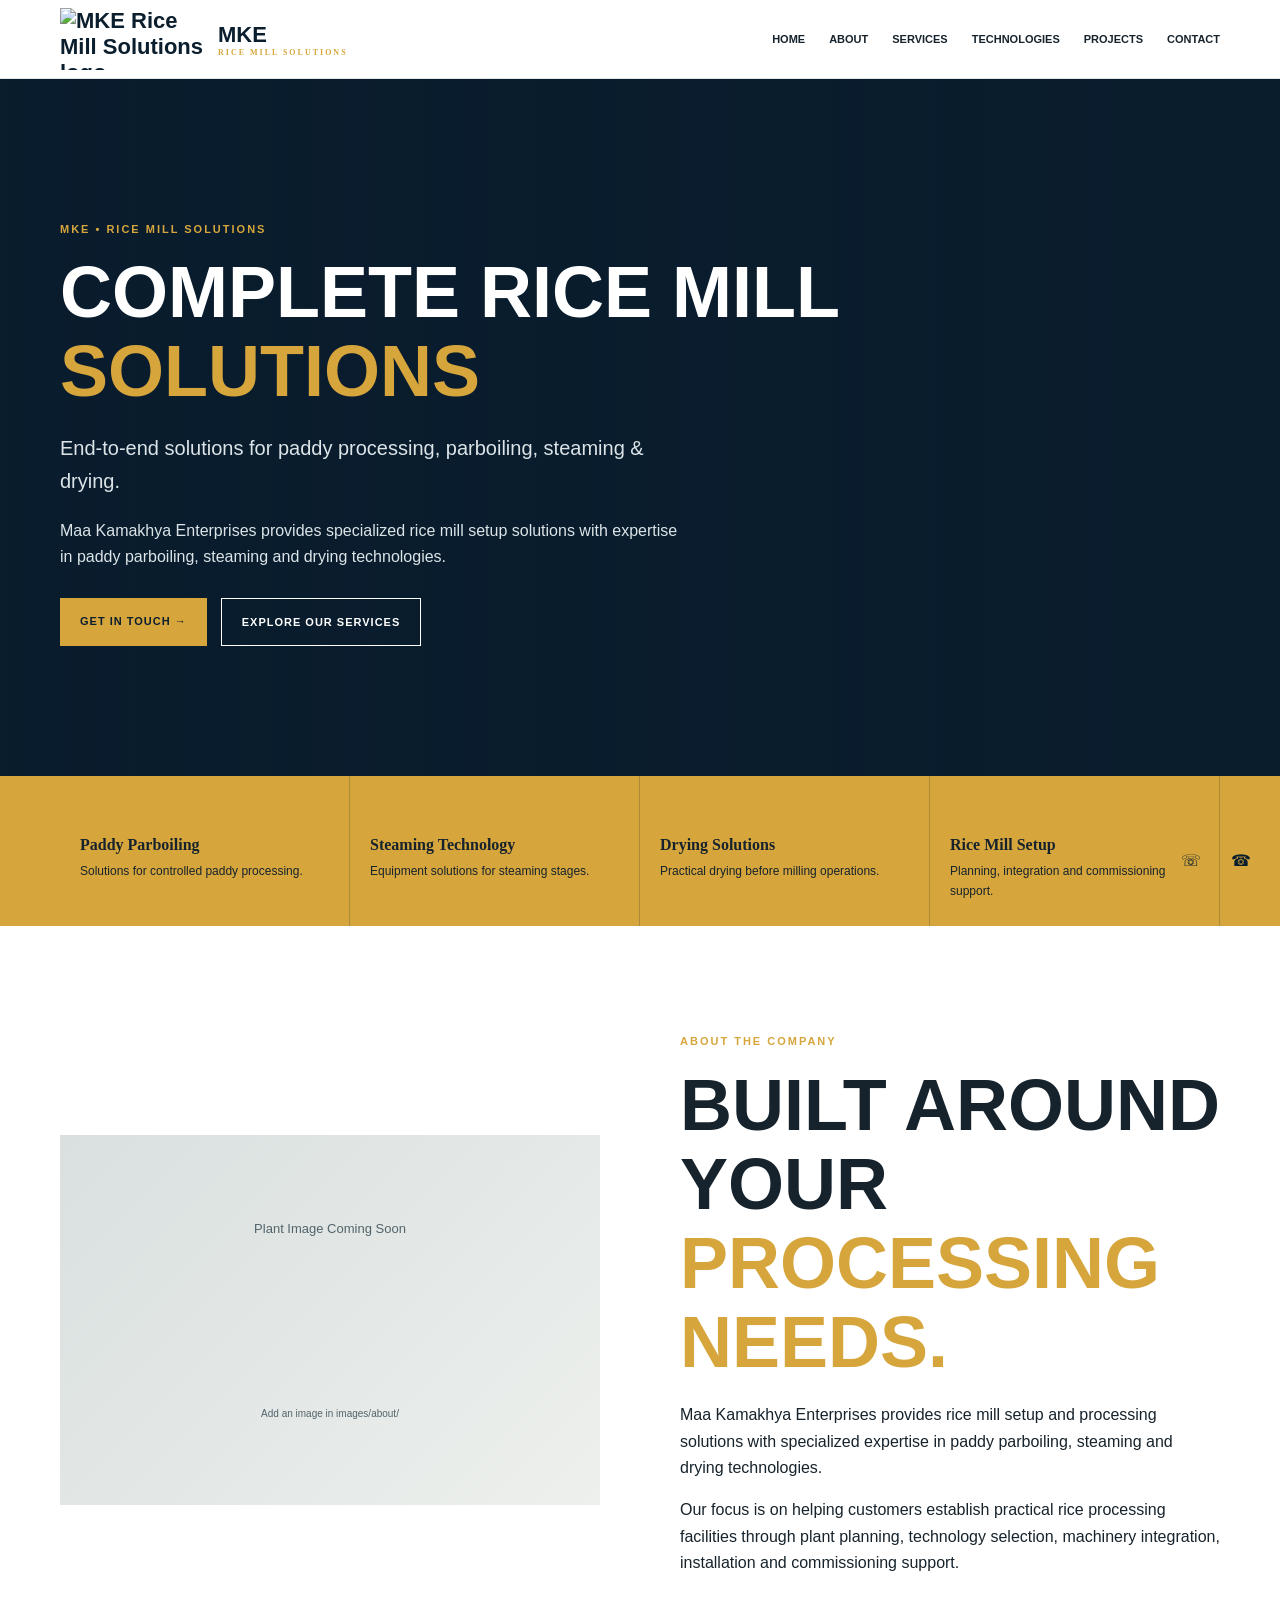
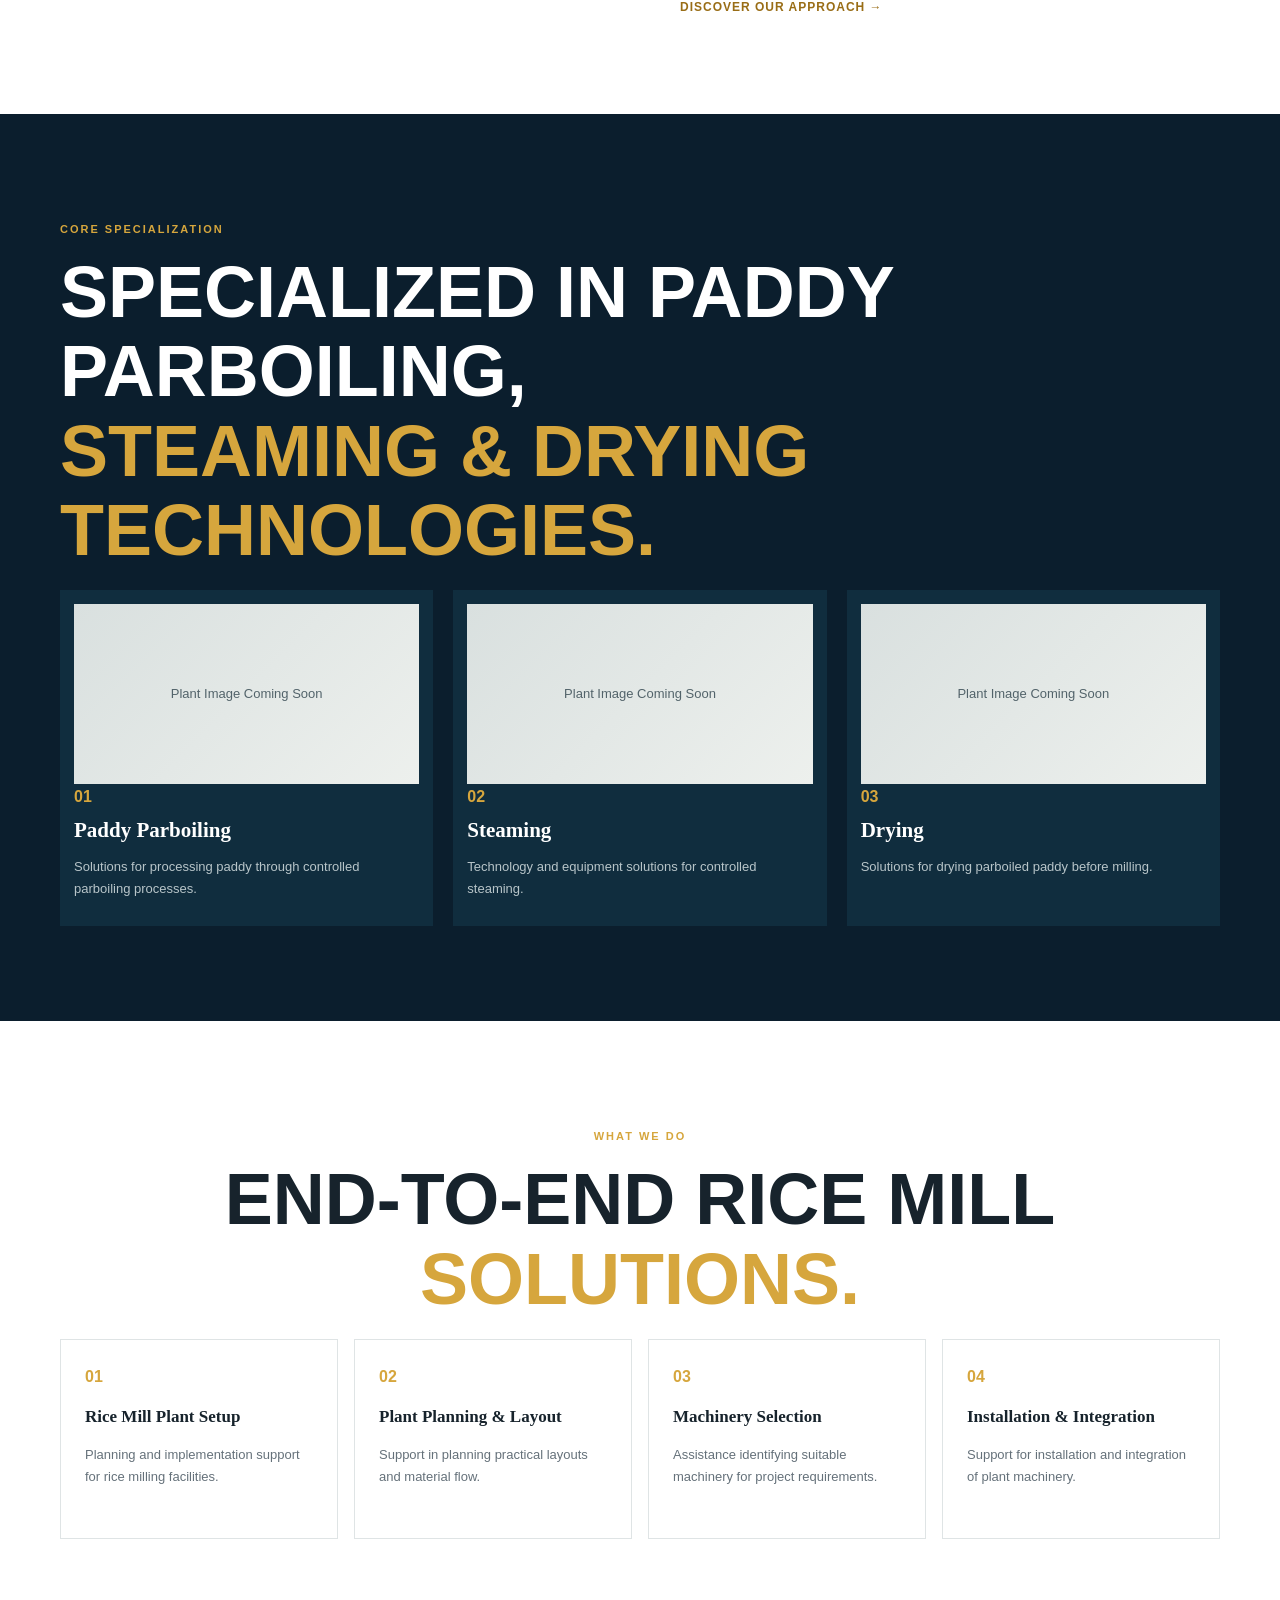
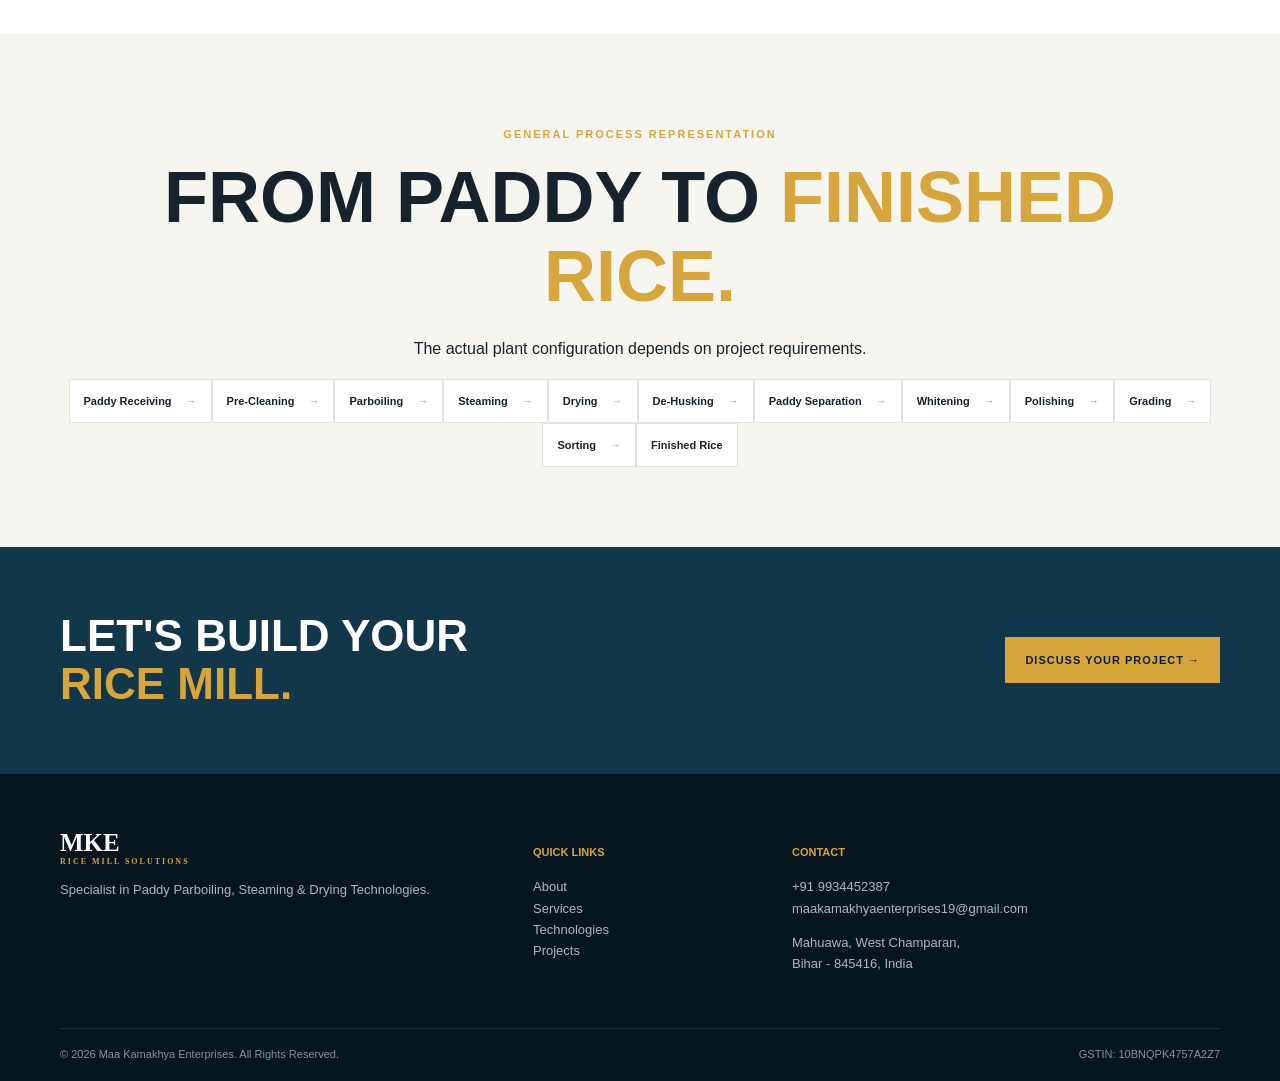
==== index.html @ 2171619c "Retry: add complete Maa Kamakhya Enterprises GitHub Pages website and image folder structure" ====
<!doctype html><html lang="en"><head><meta charset="UTF-8"><meta name="viewport" content="width=device-width,initial-scale=1"><title>Maa Kamakhya Enterprises | Rice Mill Solutions</title><meta name="description" content="Maa Kamakhya Enterprises provides rice mill setup solutions specializing in paddy parboiling, steaming and drying technologies in Bihar, India."><meta property="og:title" content="Maa Kamakhya Enterprises | Rice Mill Solutions"><meta property="og:description" content="Complete rice mill solutions with specialized expertise in paddy parboiling, steaming and drying technologies."><link rel="canonical" href="https://mdrive660-cmd.github.io/mkeglobal/"><link rel="stylesheet" href="css/style.css"></head><body><header class="header"><div class="wrap nav"><a class="logo" href="index.html"><img src="images/logo/mke-logo.png" alt="MKE Rice Mill Solutions logo"><span>MKE<small>RICE MILL SOLUTIONS</small></span></a><button class="menu" aria-label="Toggle menu" aria-expanded="false">☰</button><nav><a href="index.html">Home</a><a href="about.html">About</a><a href="services.html">Services</a><a href="technologies.html">Technologies</a><a href="projects.html">Projects</a><a href="contact.html">Contact</a></nav></div></header><main><section class="hero"><div class="wrap"><p class="eyebrow">MKE • RICE MILL SOLUTIONS</p><h1>Complete Rice Mill<br><em>Solutions</em></h1><p class="lead">End-to-end solutions for paddy processing, parboiling, steaming &amp; drying.</p><p>Maa Kamakhya Enterprises provides specialized rice mill setup solutions with expertise in paddy parboiling, steaming and drying technologies.</p><div class="actions"><a class="button gold" href="contact.html">Get in touch →</a><a class="button outline" href="services.html">Explore our services</a></div></div></section><section class="capabilities"><div class="wrap caps"><article><b>01</b><h3>Paddy Parboiling</h3><p>Solutions for controlled paddy processing.</p></article><article><b>02</b><h3>Steaming Technology</h3><p>Equipment solutions for steaming stages.</p></article><article><b>03</b><h3>Drying Solutions</h3><p>Practical drying before milling operations.</p></article><article><b>04</b><h3>Rice Mill Setup</h3><p>Planning, integration and commissioning support.</p></article></div></section><section class="section"><div class="wrap split"><div class="placeholder">Plant Image Coming Soon<br><small>Add an image in images/about/</small></div><div><p class="eyebrow">About the company</p><h2>Built around your <em>processing needs.</em></h2><p>Maa Kamakhya Enterprises provides rice mill setup and processing solutions with specialized expertise in paddy parboiling, steaming and drying technologies.</p><p>Our focus is on helping customers establish practical rice processing facilities through plant planning, technology selection, machinery integration, installation and commissioning support.</p><a class="link" href="about.html">Discover our approach →</a></div></div></section><section class="section dark"><div class="wrap"><p class="eyebrow">Core specialization</p><h2>Specialized in paddy parboiling,<br><em>steaming &amp; drying technologies.</em></h2><div class="cards"><article><div class="placeholder">Plant Image Coming Soon</div><b>01</b><h3>Paddy Parboiling</h3><p>Solutions for processing paddy through controlled parboiling processes.</p></article><article><div class="placeholder">Plant Image Coming Soon</div><b>02</b><h3>Steaming</h3><p>Technology and equipment solutions for controlled steaming.</p></article><article><div class="placeholder">Plant Image Coming Soon</div><b>03</b><h3>Drying</h3><p>Solutions for drying parboiled paddy before milling.</p></article></div></div></section><section class="section"><div class="wrap"><div class="center"><p class="eyebrow">What we do</p><h2>End-to-end rice mill <em>solutions.</em></h2></div><div class="services"><a href="services.html"><b>01</b><h3>Rice Mill Plant Setup</h3><p>Planning and implementation support for rice milling facilities.</p></a><a href="services.html"><b>02</b><h3>Plant Planning &amp; Layout</h3><p>Support in planning practical layouts and material flow.</p></a><a href="services.html"><b>03</b><h3>Machinery Selection</h3><p>Assistance identifying suitable machinery for project requirements.</p></a><a href="services.html"><b>04</b><h3>Installation &amp; Integration</h3><p>Support for installation and integration of plant machinery.</p></a></div></div></section><section class="process"><div class="wrap center"><p class="eyebrow">General process representation</p><h2>From paddy to <em>finished rice.</em></h2><p>The actual plant configuration depends on project requirements.</p><div class="timeline"><span>Paddy Receiving</span><span>Pre-Cleaning</span><span>Parboiling</span><span>Steaming</span><span>Drying</span><span>De-Husking</span><span>Paddy Separation</span><span>Whitening</span><span>Polishing</span><span>Grading</span><span>Sorting</span><span>Finished Rice</span></div></div></section><section class="cta"><div class="wrap cta-inner"><h2>Let's build your<br><em>rice mill.</em></h2><a class="button gold" href="contact.html">Discuss your project →</a></div></section></main><footer><div class="wrap footer-grid"><div><div class="footer-logo">MKE<small>RICE MILL SOLUTIONS</small></div><p>Specialist in Paddy Parboiling, Steaming &amp; Drying Technologies.</p></div><div><h4>Quick links</h4><a href="about.html">About</a><a href="services.html">Services</a><a href="technologies.html">Technologies</a><a href="projects.html">Projects</a></div><div><h4>Contact</h4><a href="tel:+919934452387">+91 9934452387</a><a href="mailto:maakamakhyaenterprises19@gmail.com">maakamakhyaenterprises19@gmail.com</a><p>Mahuawa, West Champaran,<br>Bihar - 845416, India</p></div></div><div class="wrap bottom">© 2026 Maa Kamakhya Enterprises. All Rights Reserved. <span>GSTIN: 10BNQPK4757A2Z7</span></div></footer><div class="floating"><a aria-label="WhatsApp" href="https://wa.me/919934452387?text=Hello%20Maa%20Kamakhya%20Enterprises%2C%20I%20would%20like%20to%20discuss%20a%20rice%20mill%20project.">☏</a><a aria-label="Call" href="tel:+919934452387">☎</a></div><script src="js/script.js"></script></body></html>
---- css/style.css ----
:root{--navy:#0b1e2d;--blue:#12364a;--gold:#d6a63d;--cream:#f7f5ef;--ink:#17232c;--muted:#65717a;--line:#dfe4e5}*{box-sizing:border-box}html{scroll-behavior:smooth}body{margin:0;color:var(--ink);font:16px/1.65 Inter,Arial,sans-serif}a{text-decoration:none;color:inherit}.wrap{width:min(1160px,calc(100% - 40px));margin:auto}.header{position:sticky;top:0;z-index:5;background:#fff;border-bottom:1px solid var(--line)}.nav{height:78px;display:flex;align-items:center;justify-content:space-between}.logo{display:flex;align-items:center;color:var(--navy);font:bold 22px Poppins,Arial}.logo img{max-width:150px;max-height:62px;margin-right:8px}.logo small,.footer-logo small{display:block;color:var(--gold);font:700 8px Inter;letter-spacing:2px}.nav nav{display:flex;gap:24px;text-transform:uppercase;font-size:11px;font-weight:700}.nav nav a:hover{color:#a67413}.menu{display:none;border:0;background:none;font-size:24px}.hero{min-height:600px;padding:130px 0;color:#fff;background:linear-gradient(90deg,#091c2df2,#091c2d9a),url('../images/hero/hero.jpg') center/cover,var(--navy)}.eyebrow{color:var(--gold);font-size:11px;font-weight:800;letter-spacing:2px;text-transform:uppercase}.hero h1,h2{font:800 clamp(34px,6vw,72px)/1.1 Poppins,Arial;margin:15px 0 20px;text-transform:uppercase}.hero em,h2 em{color:var(--gold);font-style:normal}.hero .lead{font-size:20px;max-width:580px}.hero p:not(.eyebrow){max-width:620px;color:#dce4e7}.actions{display:flex;gap:14px;flex-wrap:wrap;margin-top:28px}.button{display:inline-block;padding:14px 20px;text-transform:uppercase;font-size:11px;font-weight:800;letter-spacing:1px}.gold{background:var(--gold);color:var(--navy)}.outline{border:1px solid #fff;color:#fff}.capabilities{background:var(--gold)}.caps{display:grid;grid-template-columns:repeat(4,1fr)}.caps article{padding:25px 20px;border-right:1px solid #0b1e2d33}.caps b,.cards b,.services b{color:var(--gold)}.caps h3{font:700 16px Poppins;margin:8px 0}.caps p{font-size:12px;margin:0}.section{padding:95px 0}.split{display:grid;grid-template-columns:1fr 1fr;gap:80px;align-items:center}.placeholder,.placeholder{min-height:370px;display:grid;place-items:center;text-align:center;background:linear-gradient(135deg,#d9e0df,#edf0ed);color:#52636a;font-size:13px}.placeholder small{font-size:10px}.link{display:inline-block;color:#996d16;font-weight:800;font-size:12px;text-transform:uppercase;letter-spacing:1px}.dark{background:var(--navy);color:white}.cards{display:grid;grid-template-columns:repeat(3,1fr);gap:20px}.cards article{background:#102d3e;padding:14px}.cards .placeholder{min-height:180px}.cards article h3{font:700 21px Poppins;margin:8px 0}.cards article p{color:#b8c5c9;font-size:13px}.services{display:grid;grid-template-columns:repeat(4,1fr);gap:16px}.services a{border:1px solid var(--line);padding:24px;min-height:200px;transition:.2s}.services a:hover{border-color:var(--gold);transform:translateY(-4px)}.services h3{font:700 17px Poppins}.services p{font-size:13px;color:var(--muted)}.center{text-align:center}.process{background:var(--cream);padding:80px 0}.timeline{display:flex;flex-wrap:wrap;justify-content:center}.timeline span{background:#fff;border:1px solid var(--line);padding:12px 14px;font-size:11px;font-weight:700}.timeline span:not(:last-child)::after{content:'→';color:var(--gold);margin-left:14px}.cta{background:var(--blue);color:#fff;padding:65px 0}.cta-inner{display:flex;align-items:center;justify-content:space-between}.cta h2{font-size:44px;margin:0}footer{background:#07151f;color:#ccd6d9;padding:55px 0 18px}.footer-grid{display:grid;grid-template-columns:2fr 1fr 2fr;gap:45px}.footer-logo{font:800 25px Poppins;color:#fff}.footer-grid a,.footer-grid p{display:block;color:#aab9bd;font-size:13px}.footer-grid h4{color:var(--gold);font-size:11px;text-transform:uppercase}.bottom{border-top:1px solid #ffffff1c;margin-top:40px;padding-top:16px;color:#829398;font-size:11px;display:flex;justify-content:space-between}.floating{position:fixed;right:18px;bottom:18px;display:flex;gap:8px}.floating a{width:42px;height:42px;border-radius:50%;display:grid;place-items:center;background:var(--gold);color:var(--navy)}@media(max-width:800px){.wrap{width:min(100% - 30px,600px)}.menu{display:block}.nav nav{display:none;position:absolute;top:78px;left:0;right:0;padding:15px;background:#fff;flex-direction:column}.nav nav.open{display:flex}.caps{grid-template-columns:repeat(2,1fr)}.split,.cards{grid-template-columns:1fr;gap:35px}.services{grid-template-columns:1fr 1fr}.cta-inner{display:block}.cta .button{margin-top:20px}.footer-grid{grid-template-columns:1fr 1fr}.footer-grid>div:first-child{grid-column:1/-1}}@media(max-width:480px){.hero{padding:90px 0}.hero h1{font-size:43px}.services{grid-template-columns:1fr}.timeline{display:block}.timeline span{display:block}.timeline span:not(:last-child)::after{content:'↓';display:block;margin:3px}.bottom{display:block}.bottom span{display:block;margin-top:8px}.footer-grid{grid-template-columns:1fr}.footer-grid>div:first-child{grid-column:auto}}
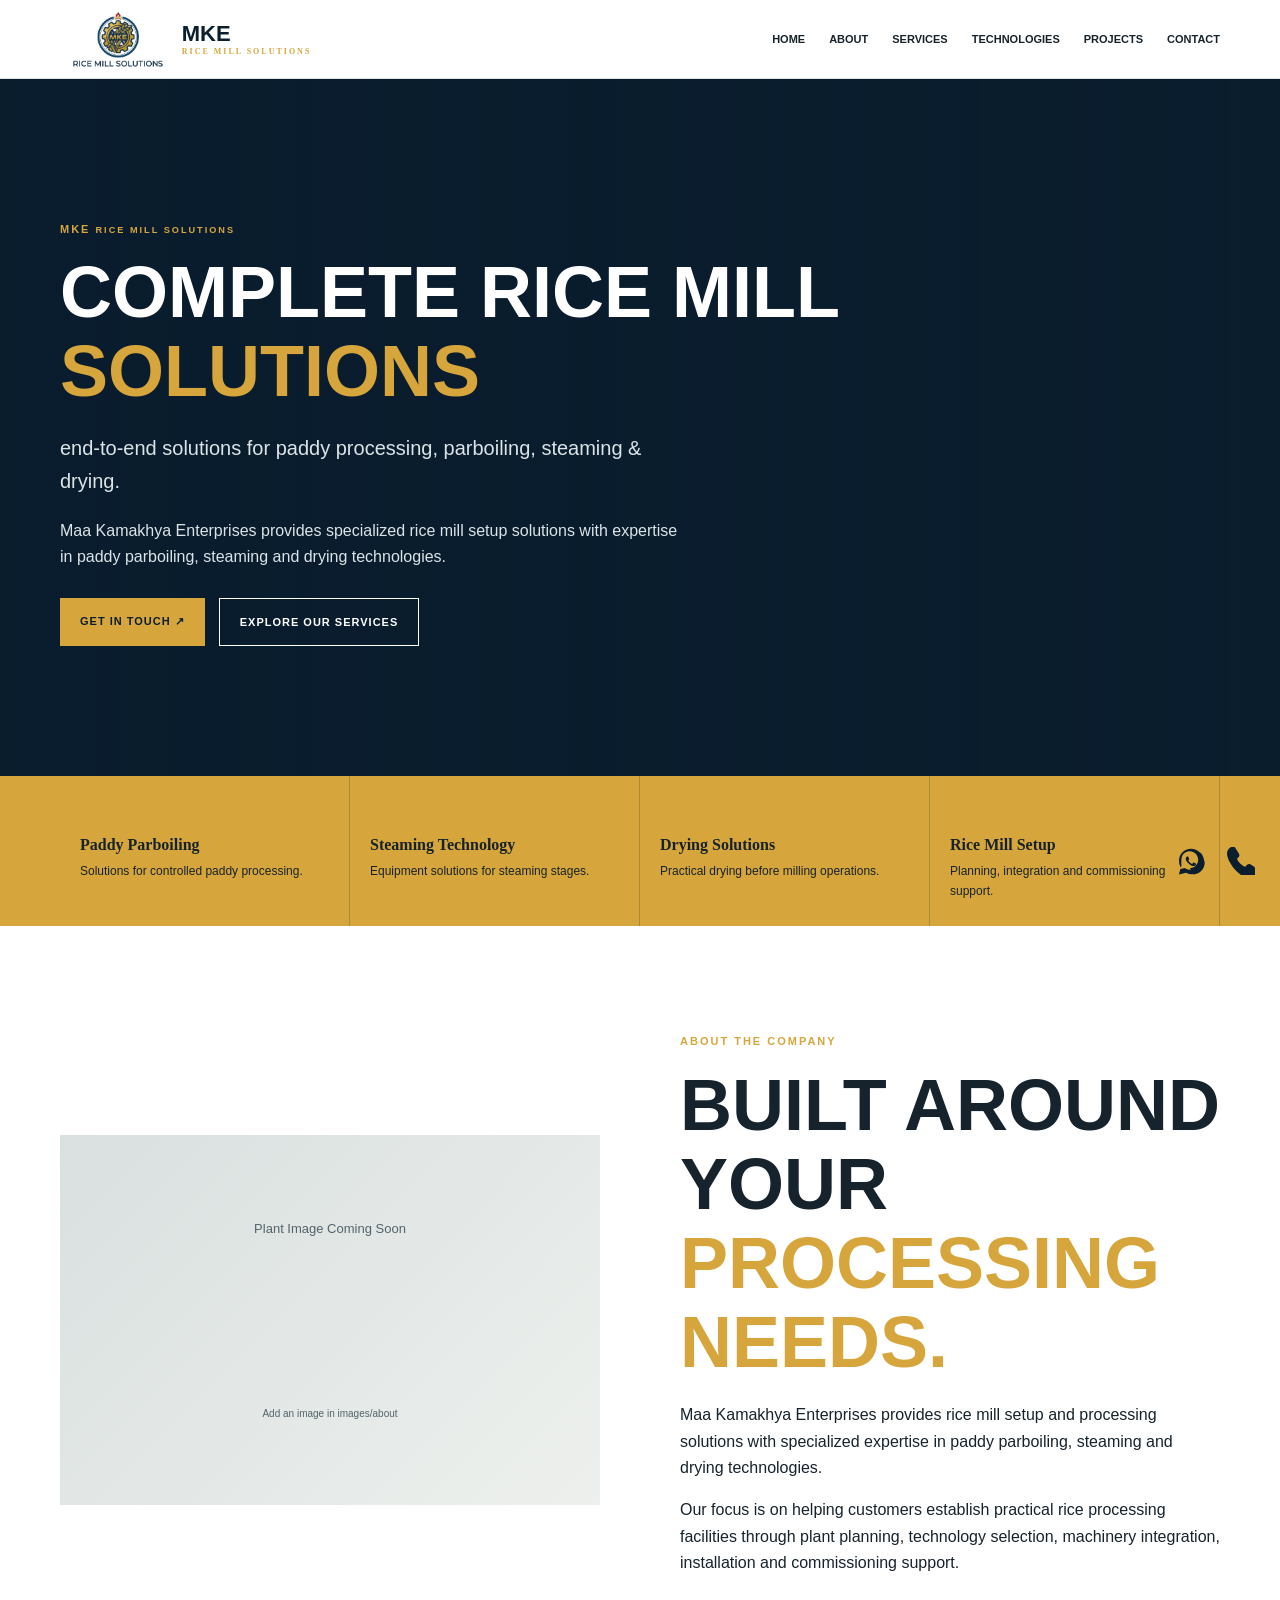
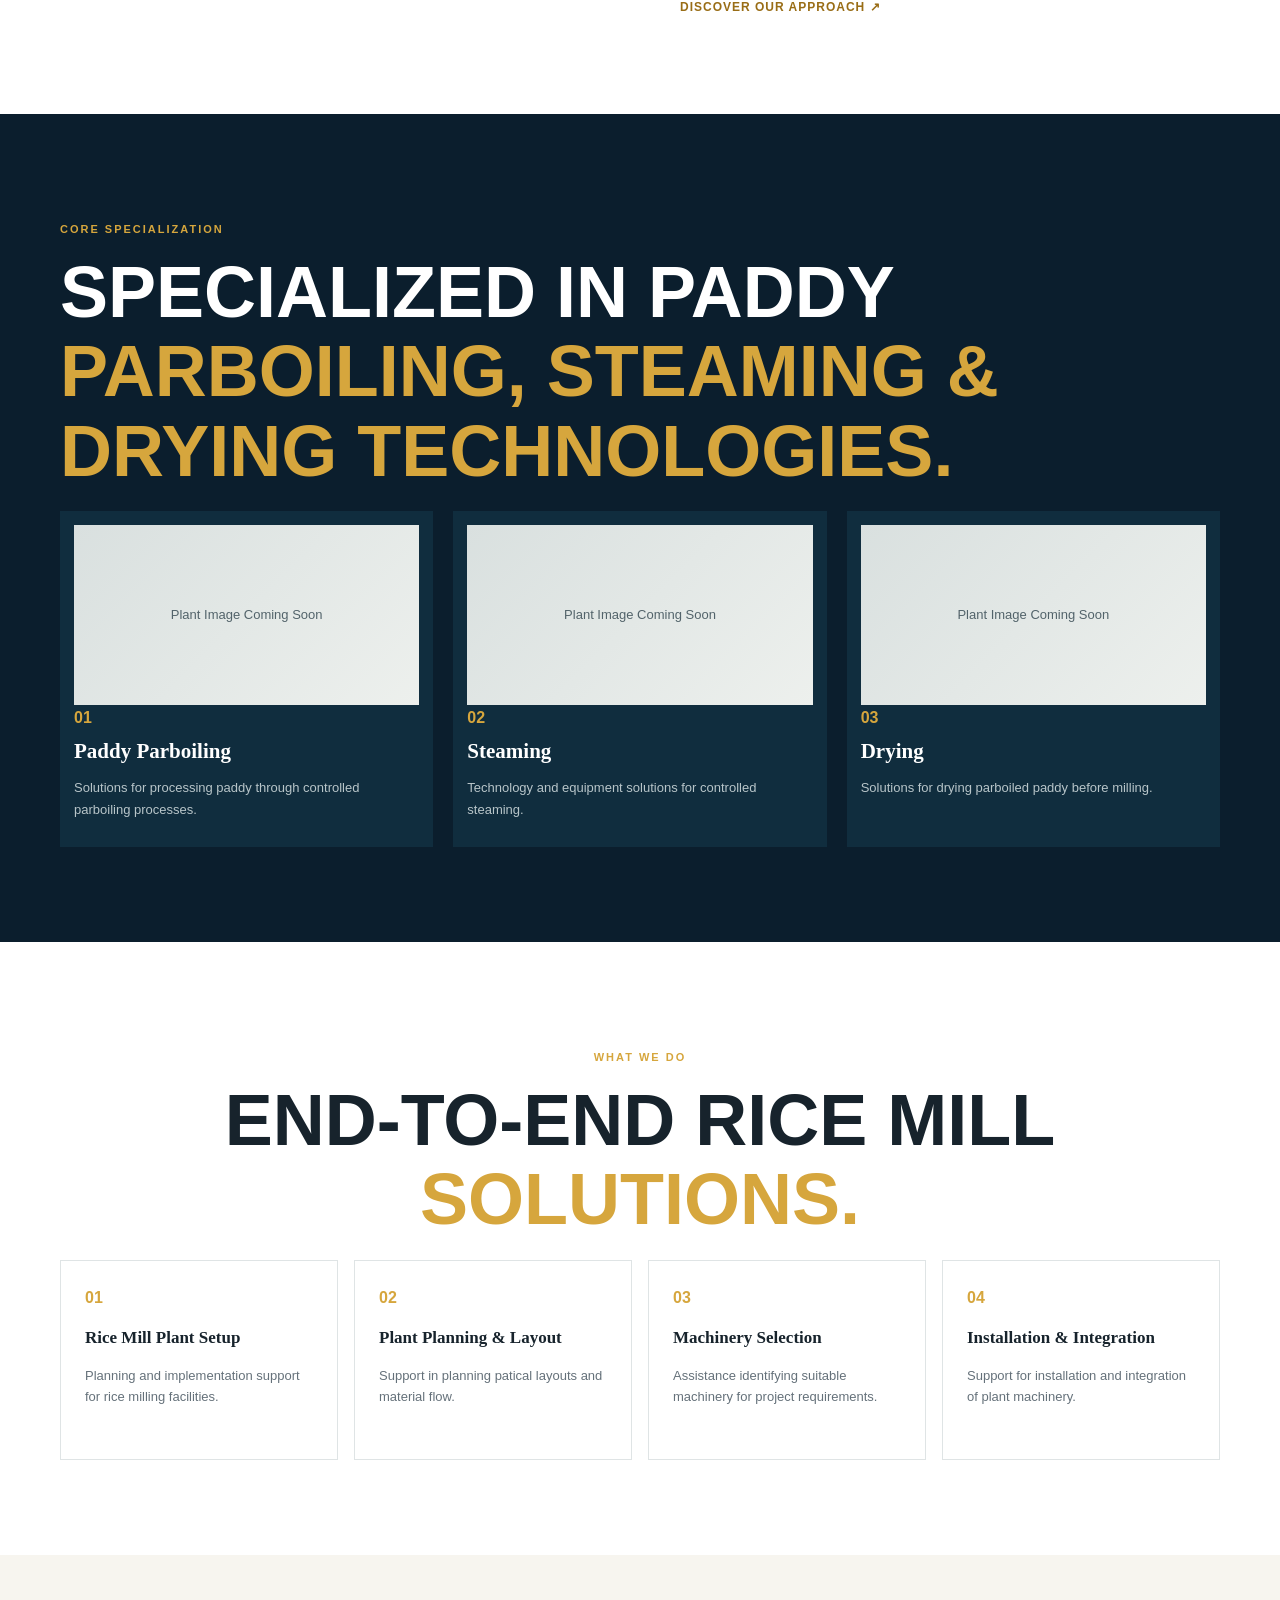
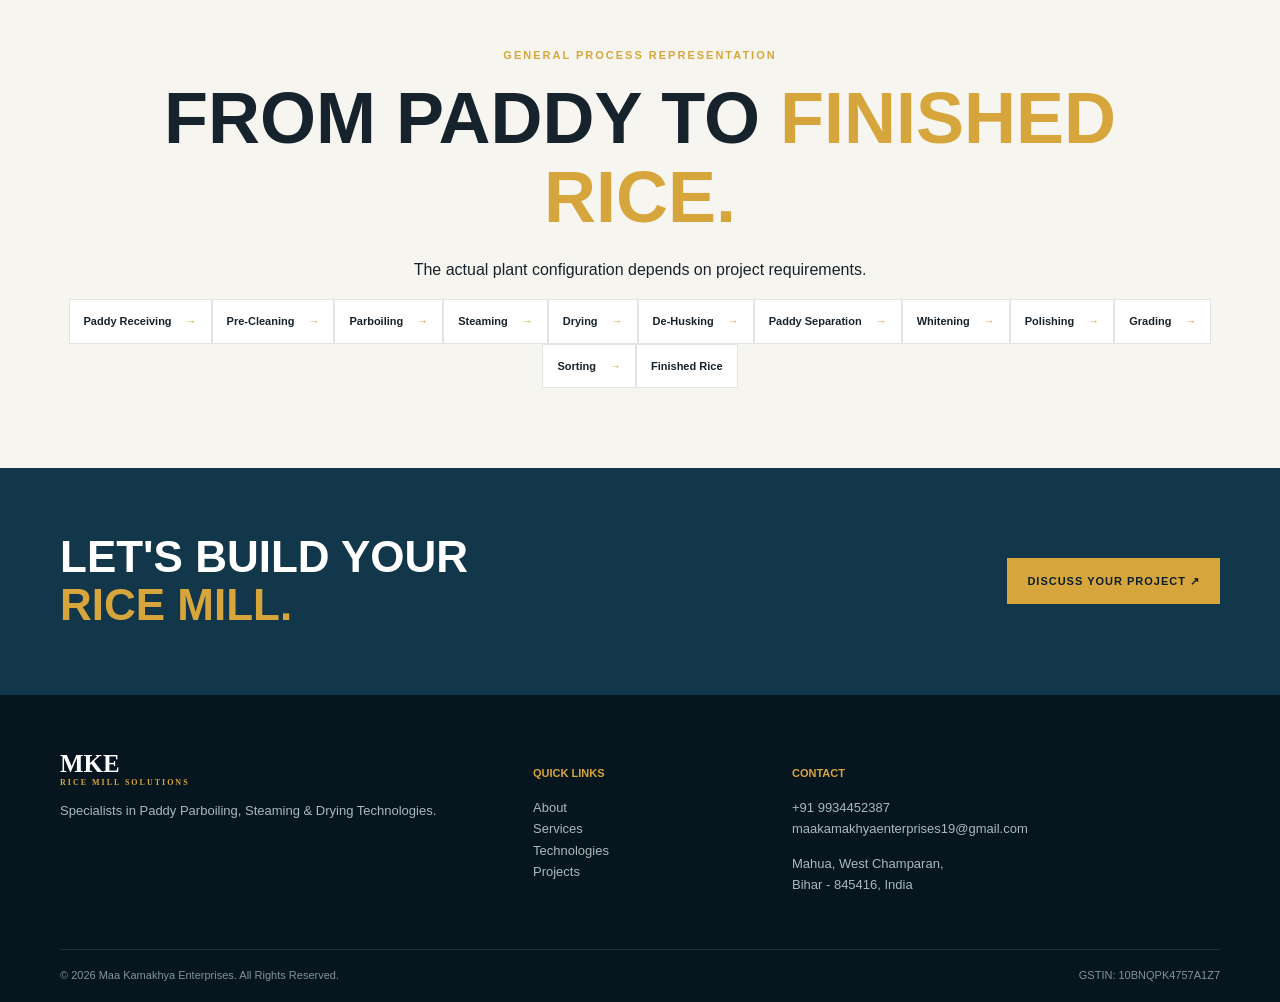
==== commit 1b37dc0a: "Replace floating WhatsApp and call buttons with actual brand SVG icons" ====
--- a/index.html
+++ b/index.html
@@ -1 +1 @@
-<!doctype html><html lang="en"><head><meta charset="UTF-8"><meta name="viewport" content="width=device-width,initial-scale=1"><title>Maa Kamakhya Enterprises | Rice Mill Solutions</title><meta name="description" content="Maa Kamakhya Enterprises provides rice mill setup solutions specializing in paddy parboiling, steaming and drying technologies in Bihar, India."><meta property="og:title" content="Maa Kamakhya Enterprises | Rice Mill Solutions"><meta property="og:description" content="Complete rice mill solutions with specialized expertise in paddy parboiling, steaming and drying technologies."><link rel="canonical" href="https://mdrive660-cmd.github.io/mkeglobal/"><link rel="stylesheet" href="css/style.css"></head><body><header class="header"><div class="wrap nav"><a class="logo" href="index.html"><img src="images/logo/mke-logo.png" alt="MKE Rice Mill Solutions logo"><span>MKE<small>RICE MILL SOLUTIONS</small></span></a><button class="menu" aria-label="Toggle menu" aria-expanded="false">☰</button><nav><a href="index.html">Home</a><a href="about.html">About</a><a href="services.html">Services</a><a href="technologies.html">Technologies</a><a href="projects.html">Projects</a><a href="contact.html">Contact</a></nav></div></header><main><section class="hero"><div class="wrap"><p class="eyebrow">MKE • RICE MILL SOLUTIONS</p><h1>Complete Rice Mill<br><em>Solutions</em></h1><p class="lead">End-to-end solutions for paddy processing, parboiling, steaming &amp; drying.</p><p>Maa Kamakhya Enterprises provides specialized rice mill setup solutions with expertise in paddy parboiling, steaming and drying technologies.</p><div class="actions"><a class="button gold" href="contact.html">Get in touch →</a><a class="button outline" href="services.html">Explore our services</a></div></div></section><section class="capabilities"><div class="wrap caps"><article><b>01</b><h3>Paddy Parboiling</h3><p>Solutions for controlled paddy processing.</p></article><article><b>02</b><h3>Steaming Technology</h3><p>Equipment solutions for steaming stages.</p></article><article><b>03</b><h3>Drying Solutions</h3><p>Practical drying before milling operations.</p></article><article><b>04</b><h3>Rice Mill Setup</h3><p>Planning, integration and commissioning support.</p></article></div></section><section class="section"><div class="wrap split"><div class="placeholder">Plant Image Coming Soon<br><small>Add an image in images/about/</small></div><div><p class="eyebrow">About the company</p><h2>Built around your <em>processing needs.</em></h2><p>Maa Kamakhya Enterprises provides rice mill setup and processing solutions with specialized expertise in paddy parboiling, steaming and drying technologies.</p><p>Our focus is on helping customers establish practical rice processing facilities through plant planning, technology selection, machinery integration, installation and commissioning support.</p><a class="link" href="about.html">Discover our approach →</a></div></div></section><section class="section dark"><div class="wrap"><p class="eyebrow">Core specialization</p><h2>Specialized in paddy parboiling,<br><em>steaming &amp; drying technologies.</em></h2><div class="cards"><article><div class="placeholder">Plant Image Coming Soon</div><b>01</b><h3>Paddy Parboiling</h3><p>Solutions for processing paddy through controlled parboiling processes.</p></article><article><div class="placeholder">Plant Image Coming Soon</div><b>02</b><h3>Steaming</h3><p>Technology and equipment solutions for controlled steaming.</p></article><article><div class="placeholder">Plant Image Coming Soon</div><b>03</b><h3>Drying</h3><p>Solutions for drying parboiled paddy before milling.</p></article></div></div></section><section class="section"><div class="wrap"><div class="center"><p class="eyebrow">What we do</p><h2>End-to-end rice mill <em>solutions.</em></h2></div><div class="services"><a href="services.html"><b>01</b><h3>Rice Mill Plant Setup</h3><p>Planning and implementation support for rice milling facilities.</p></a><a href="services.html"><b>02</b><h3>Plant Planning &amp; Layout</h3><p>Support in planning practical layouts and material flow.</p></a><a href="services.html"><b>03</b><h3>Machinery Selection</h3><p>Assistance identifying suitable machinery for project requirements.</p></a><a href="services.html"><b>04</b><h3>Installation &amp; Integration</h3><p>Support for installation and integration of plant machinery.</p></a></div></div></section><section class="process"><div class="wrap center"><p class="eyebrow">General process representation</p><h2>From paddy to <em>finished rice.</em></h2><p>The actual plant configuration depends on project requirements.</p><div class="timeline"><span>Paddy Receiving</span><span>Pre-Cleaning</span><span>Parboiling</span><span>Steaming</span><span>Drying</span><span>De-Husking</span><span>Paddy Separation</span><span>Whitening</span><span>Polishing</span><span>Grading</span><span>Sorting</span><span>Finished Rice</span></div></div></section><section class="cta"><div class="wrap cta-inner"><h2>Let's build your<br><em>rice mill.</em></h2><a class="button gold" href="contact.html">Discuss your project →</a></div></section></main><footer><div class="wrap footer-grid"><div><div class="footer-logo">MKE<small>RICE MILL SOLUTIONS</small></div><p>Specialist in Paddy Parboiling, Steaming &amp; Drying Technologies.</p></div><div><h4>Quick links</h4><a href="about.html">About</a><a href="services.html">Services</a><a href="technologies.html">Technologies</a><a href="projects.html">Projects</a></div><div><h4>Contact</h4><a href="tel:+919934452387">+91 9934452387</a><a href="mailto:maakamakhyaenterprises19@gmail.com">maakamakhyaenterprises19@gmail.com</a><p>Mahuawa, West Champaran,<br>Bihar - 845416, India</p></div></div><div class="wrap bottom">© 2026 Maa Kamakhya Enterprises. All Rights Reserved. <span>GSTIN: 10BNQPK4757A2Z7</span></div></footer><div class="floating"><a aria-label="WhatsApp" href="https://wa.me/919934452387?text=Hello%20Maa%20Kamakhya%20Enterprises%2C%20I%20would%20like%20to%20discuss%20a%20rice%20mill%20project.">☏</a><a aria-label="Call" href="tel:+919934452387">☎</a></div><script src="js/script.js"></script></body></html>+<!doctype html><html lang="en"><head><meta charset="UTF-8"><meta name="viewport" content="width=device-width,initial-scale=1"><title>Maa Kamakhya Enterprises | Rice Mill Solutions</title><meta name="description" content="Maa Kamakhya Enterprises provides rice mill setup solutions specializing in paddy parboiling, steaming and drying technologies in Bihar, India."><meta property="og:title" content="Maa Kamakhya Enterprises | Rice Mill Solutions"><meta property="og:description" content="Complete rice mill solutions with specialized expertise in paddy parboiling, steaming and drying technology."><link rel="canonical" href="https://mdrive660-cmd.github.io/mkeglobal/"><link rel="stylesheet" href="css/style.css"></head><body><header class="header"><div class="wrap nav"><a class="logo" href="index.html"><img src="images/logo/mke-logo.png" alt="MKE Rice Mill Solutions logo"><span>MKE<small>RICE MILL SOLUTIONS</small></span></a><button class="menu" aria-label="Toggle menu" aria-expanded="false">☰</button><nav><a href="index.html">Home</a><a href="about.html">About</a><a href="services.html">Services</a><a href="technologies.html">Technologies</a><a href="projects.html">Projects</a><a href="contact.html">Contact</a></nav></div></header><main><section class="hero"><div class="wrap"><p class="eyebrow">MKE <small>RICE MILL SOLUTIONS</small></p><h1>Complete Rice Mill<br><em>Solutions</em></h1><p class="lead">end-to-end solutions for paddy processing, parboiling, steaming & drying.</p><p>Maa Kamakhya Enterprises provides specialized rice mill setup solutions with expertise in paddy parboiling, steaming and drying technologies.</p><div class="actions"><a class="button gold" href="contact.html">Get in touch ↗</a><a class="button outline" href="services.html">Explore our services</a></div></div></section><section class="capabilities"><div class="wrap caps"><article><b>01</b><h3>Paddy Parboiling</h3><p>Solutions for controlled paddy processing.</p></article><article><b>02</b><h3>Steaming Technology</h3><p>Equipment solutions for steaming stages.</p></article><article><b>03</b><h3>Drying Solutions</h3><p>Practical drying before milling operations.</p></article><article><b>04</b><h3>Rice Mill Setup</h3><p>Planning, integration and commissioning support.</p></article></div></section><section class="section"><div class="wrap split"><div class="placeholder">Plant Image Coming Soon<br><small>Add an image in images/about</small></div><div><p class="eyebrow">About the company</p><h2>Built around your <em>processing needs.</em></h2><p>Maa Kamakhya Enterprises provides rice mill setup and processing solutions with specialized expertise in paddy parboiling, steaming and drying technologies.</p><p>Our focus is on helping customers establish practical rice processing facilities through plant planning, technology selection, machinery integration, installation and commissioning support.</p><a class="link" href="about.html">Discover our approach ↗</a></div></div></section><section class="section dark"><div class="wrap"><p class="eyebrow">Core specialization</p><h2>Specialized in paddy<br><em>parboiling, steaming & drying technologies.</em></h2><div class="cards"><article><div class="placeholder">Plant Image Coming Soon</div><b>01</b><h3>Paddy Parboiling</h3><p>Solutions for processing paddy through controlled parboiling processes.</p></article><article><div class="placeholder">Plant Image Coming Soon</div><b>02</b><h3>Steaming</h3><p>Technology and equipment solutions for controlled steaming.</p></article><article><div class="placeholder">Plant Image Coming Soon</div><b>03</b><h3>Drying</h3><p>Solutions for drying parboiled paddy before milling.</p></article></div></div></section><section class="section"><div class="wrap"><div class="center"><p class="eyebrow">What we do</p><h2>End-to-end rice mill <em>solutions.</em></h2></div><div class="services"><a href="services.html"><b>01</b><h3>Rice Mill Plant Setup</h3><p>Planning and implementation support for rice milling facilities.</p></a><a href="services.html"><b>02</b><h3>Plant Planning & Layout</h3><p>Support in planning patical layouts and material flow.</p></a><a href="services.html"><b>03</b><h3>Machinery Selection</h3><p>Assistance identifying suitable machinery for project requirements.</p></a><a href="services.html"><b>04</b><h3>Installation & Integration</h3><p>Support for installation and integration of plant machinery.</p></a></div></div></section><section class="process"><div class="wrap center"><p class="eyebrow">General process representation</p><h2>From paddy to <em>finished rice.</em></h2><p>The actual plant configuration depends on project requirements.</p><div class="timeline"><span>Paddy Receiving</span><span>Pre-Cleaning</span><span>Parboiling</span><span>Steaming</span><span>Drying</span><span>De-Husking</span><span>Paddy Separation</span><span>Whitening</span><span>Polishing</span><span>Grading</span><span>Sorting</span><span>Finished Rice</span></div></div></section><section class="cta"><div class="wrap cta-inner"><h2>Let's build your<br><em>rice mill.</em></h2><a class="button gold" href="contact.html">Discuss your project ↗</a></div></section></main><footer><div class="wrap footer-grid"><div><div class="footer-logo">MKE<small>RICE MILL SOLUTIONS</small></div><p>Specialists in Paddy Parboiling, Steaming & Drying Technologies.</p></div><div><h4>Quick links</h4><a href="about.html">About</a><a href="services.html">Services</a><a href="technologies.html">Technologies</a><a href="projects.html">Projects</a></div><div><h4>Contact</h4><a href="tel:+919934452387">+91 9934452387</a><a href="mailto:maakamakhyaenterprises19@gmail.com">maakamakhyaenterprises19@gmail.com</a><p>Mahua, West Champaran,<br>Bihar - 845416, India</p></div></div><div class="wrap bottom">© 2026 Maa Kamakhya Enterprises. All Rights Reserved. <span>GSTIN: 10BNQPK4757A1Z7</span></div></footer><div class="floating"><a aria-label="WhatsApp" href="https://wa.me/919934452387?text=Hello%20Maa%20Kamakhya%20Enterprises%2C%20I%20would%20like%20to%20discuss%20a%20rice%20mill%20project." target="_blank" rel="noopener noreferrer" style="display:grid;place-items:center"><svg viewBox="0 0 448 512" width="28" height="28" aria-hidden="true" focusable="false"><path fill="currentColor" d="M380.9 97.1C339.8 56 284.4 32 224 32 102.7 32 4.5 129.1 4.5 250.3c0 44.1 11.5 87.2 33.4 125l-35.5 129.5 132.8-34.8c36.5 19.9 77.5 30.5 119.5 30.5h.2c121.3 0 219.5-97.1 219.5-218.3C447 164.5 426.7 122.2 380.9 97.1zm-156.9 319c-37.4 0-74.2-10.1-106.1-29.2l-7.6-4.5-78.8 20.6 21-76.8-5-7.8C48 221.4 48 176.8 74.8 140.1 101.7 103.4 150.4 79 201.4 79c84.8 0 153.6 68.8 153.6 153.6 0 84.8-68.8 153.6-153.6 153.6zm84.3-117.5c-4.7-2.3-27.5-13.6-31.8-15.2-4.3-1.6-7.4-2.4-10.5 2.3-3.1 4.7-12.1 15.2-14.8 18.4-2.7 3.1-5.5 3.5-10.2 1.2-4.7-2.3-19.8-7.3-37.7-23.4-13.9-12.3-23.3-27.7-26-32.4-2.7-4.7-.3-7.2 2.1-9.5 2.1-2.1 4.7-5.5 7-8.2 2.3-2.7 3.1-4.7 4.7-7.8 1.6-3.1.8-5.8-.4-8.2-1.2-2.3-10.5-25.4-14.4-34.8-3.8-9.1-7.6-7.9-10.5-8.1-2.7-.2-5.8-.3-8.9-.3-3.1 0-8.1 1.1-12.4 5.8-4.3 4.7-16.4 16-16.4 38.9s16.8 45.1 19.1 48.2c2.3 3.1 32.9 50.2 79.8 70.5 11.2 4.8 20 7.6 26.8 9.7 11.3 3.6 21.5 3.1 29.6 1.9 9.1-1.3 27.5-11.2 31.3-22.1 3.9-11 3.9-20.4 2.7-22.3-1.2-1.8-4.3-3.1-9-5.4z"/></svg></a><a aria-label="Call" href="tel:+919934452387" style="display:grid;place-items:center"><svg viewBox="0 0 512 512" width="28" height="28" aria-hidden="true" focusable="false"><path fill="currentColor" d="M497.39 361.8L441.8 323c-25.2-15.5-58.8-12.6-79.7 7.6l-24.1 24.1c-3.5 3.5-8.5 5.1-13.4 4.4-13.8-1.9-45.4-17.7-83.2-55.4-37.8-37.8-53.6-69.4-55.5-83.2-.7-4.9 1-9.9 4.4-13.4l24.1-24.1c15.2-15.9 16.7-40.2 4.8-58.3L150.2 14.6c-15.8-24-49.7-31.8-73.8-17.2C30.7 26.7 0 68.2 0 111.3 0 214.6 81.1 350.5 170.2 439.6c89.1 89.2 225 170.2 328.3 170.2 43.1 0 84.6-30.7 95.4-62.2 14.5-24.1 6.8-58-17.1-73.8z"/></svg></a></div><script src="js/script.js"></script></body></html>
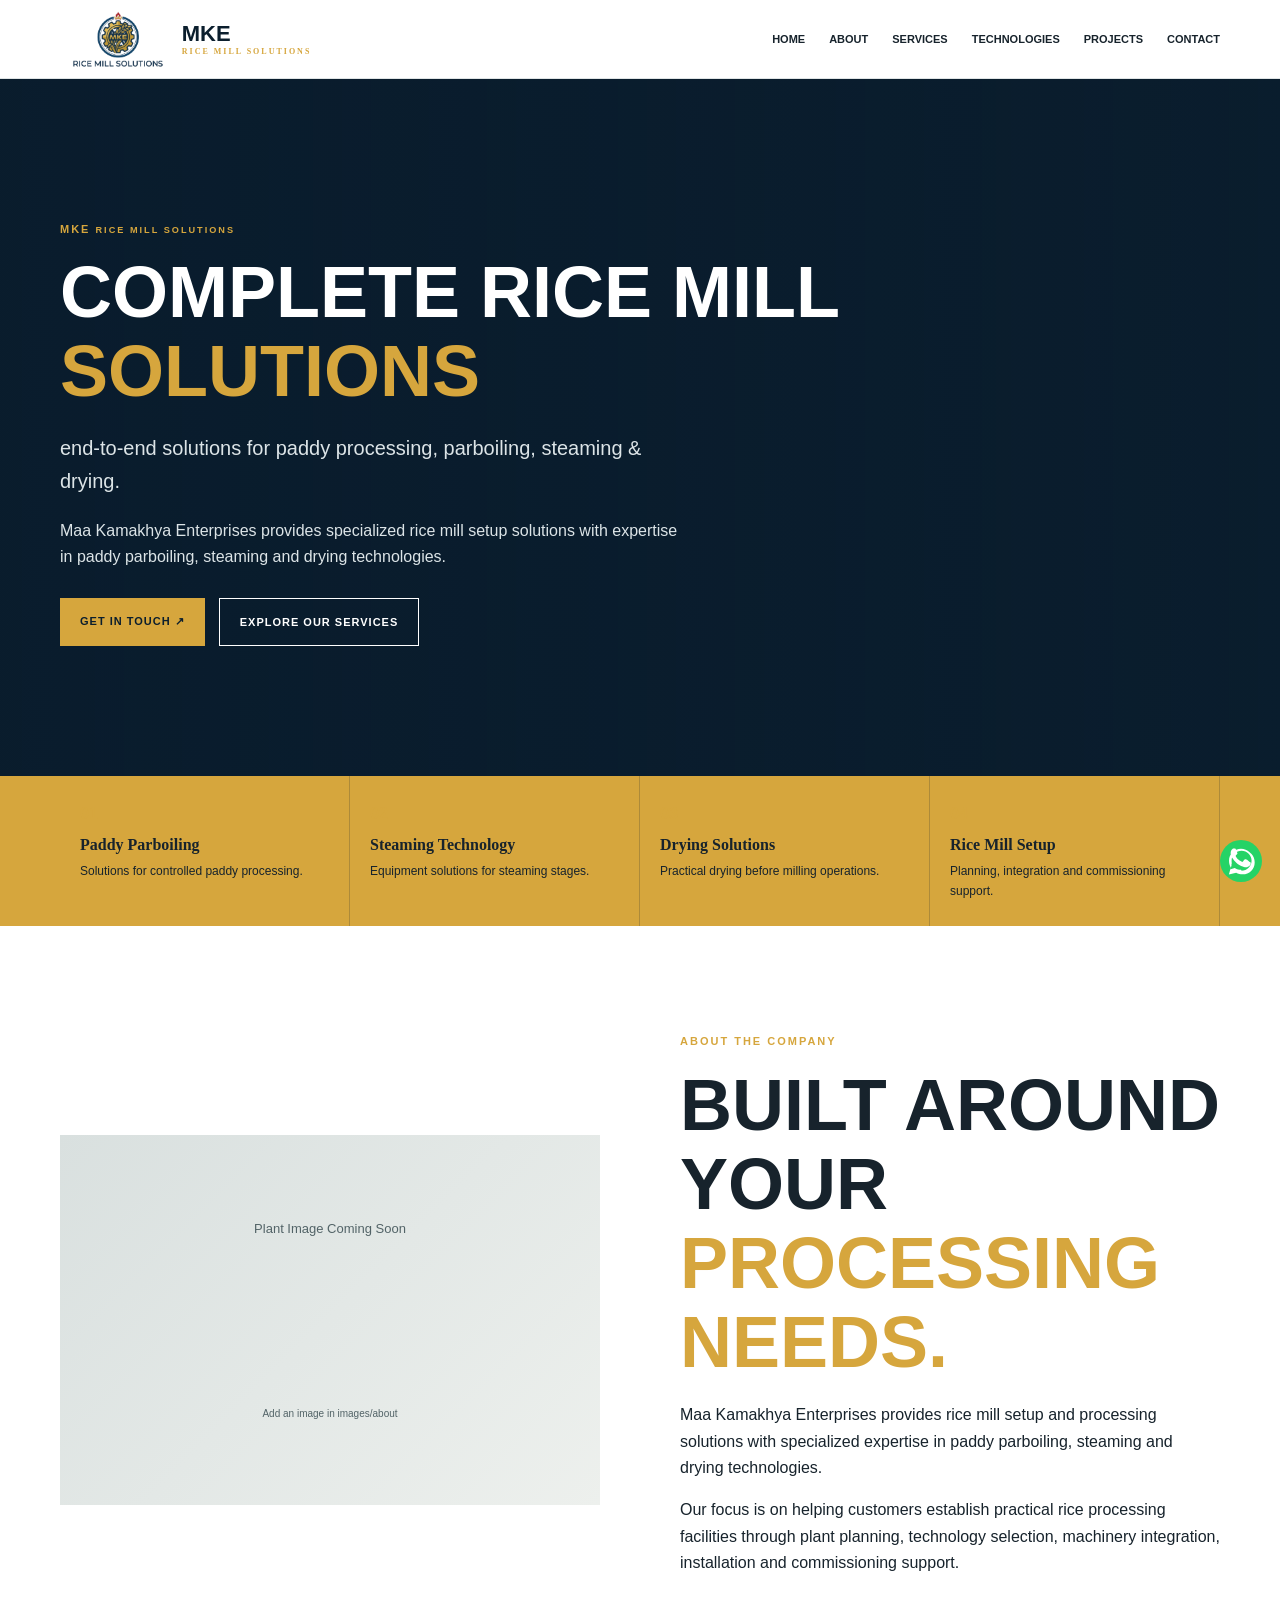
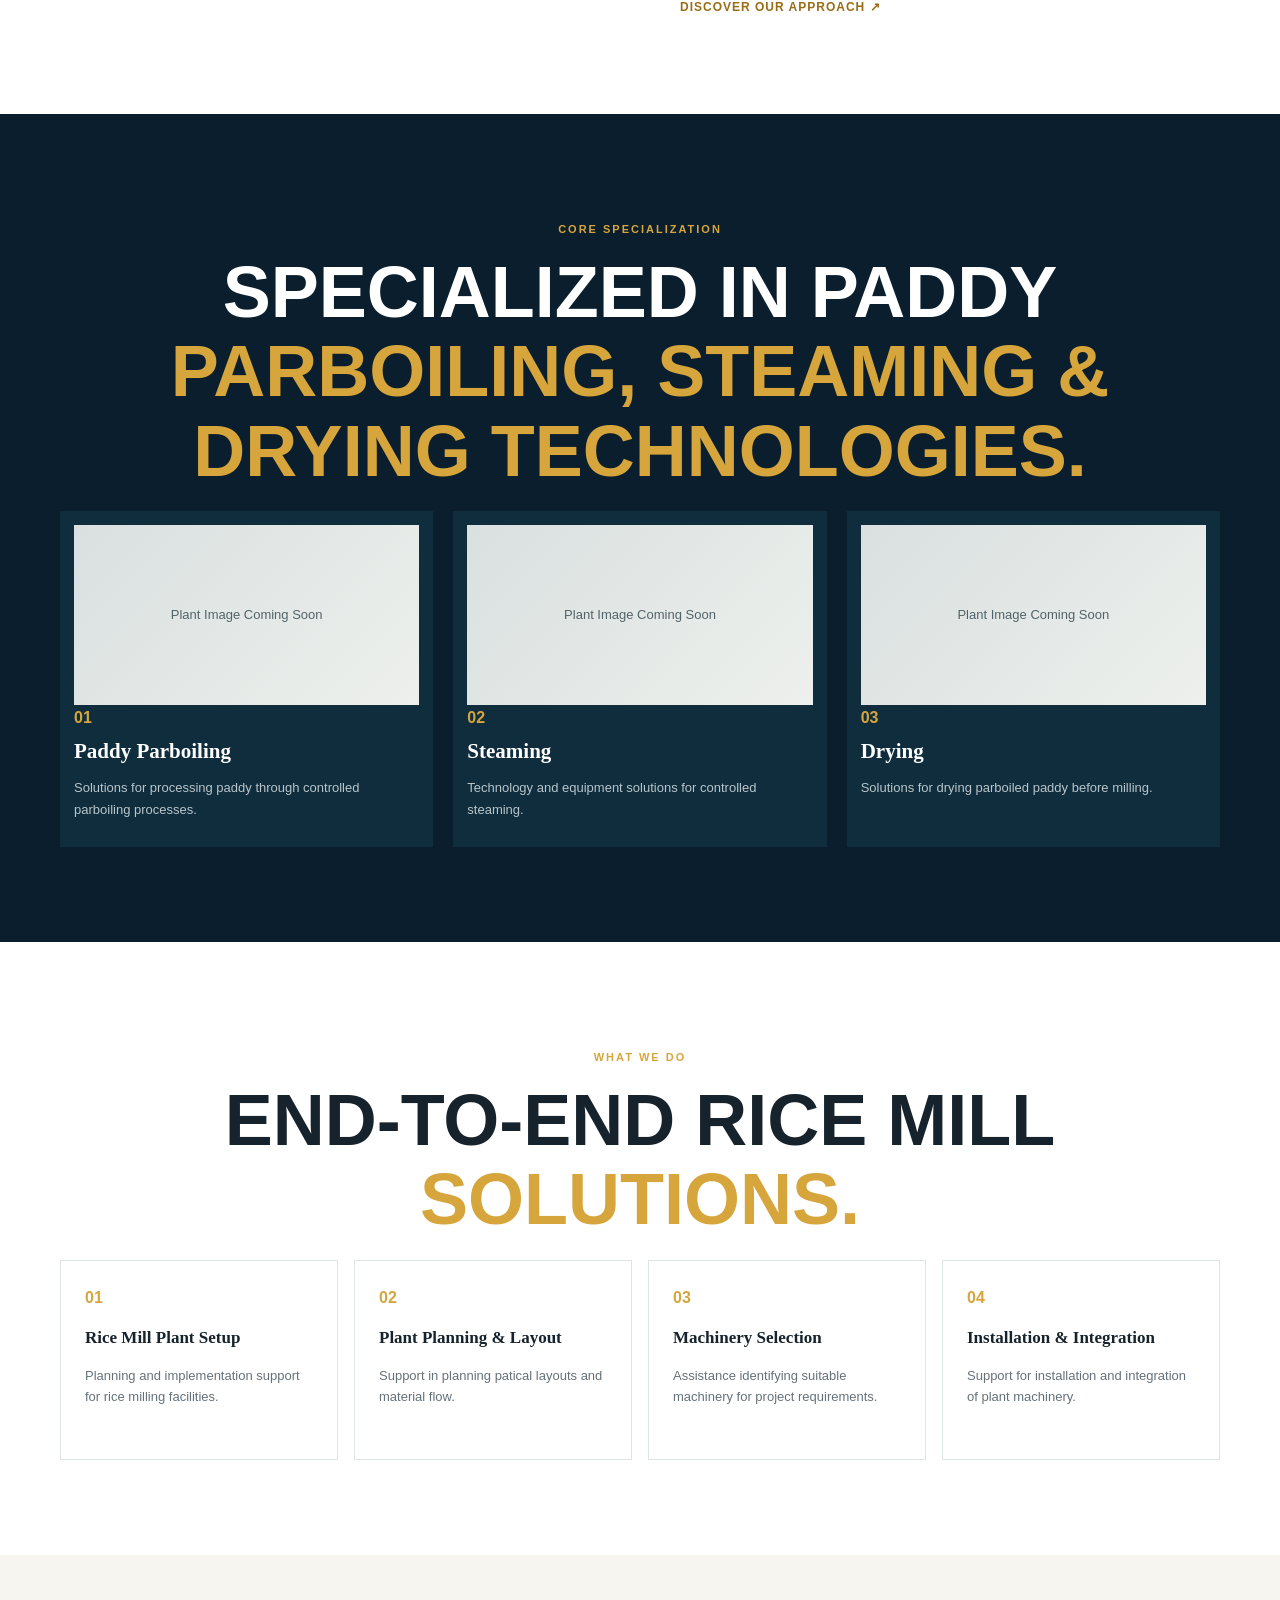
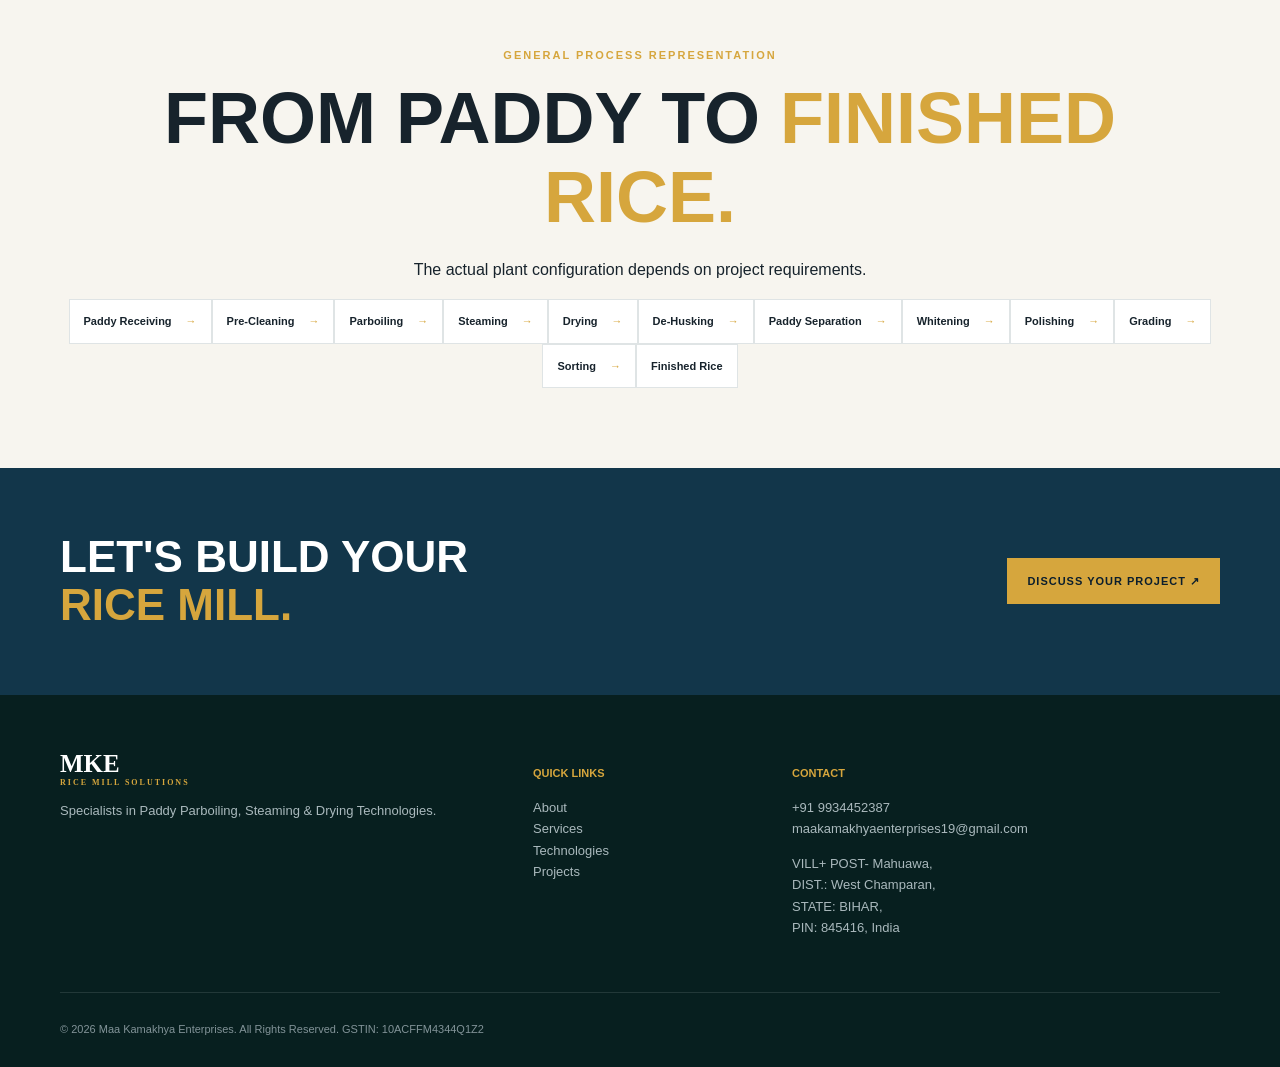
==== commit b7af3fd9: "Update index.html with correct company details and data-company attributes" ====
--- a/index.html
+++ b/index.html
@@ -1 +1 @@
-<!doctype html><html lang="en"><head><meta charset="UTF-8"><meta name="viewport" content="width=device-width,initial-scale=1"><title>Maa Kamakhya Enterprises | Rice Mill Solutions</title><meta name="description" content="Maa Kamakhya Enterprises provides rice mill setup solutions specializing in paddy parboiling, steaming and drying technologies in Bihar, India."><meta property="og:title" content="Maa Kamakhya Enterprises | Rice Mill Solutions"><meta property="og:description" content="Complete rice mill solutions with specialized expertise in paddy parboiling, steaming and drying technology."><link rel="canonical" href="https://mdrive660-cmd.github.io/mkeglobal/"><link rel="stylesheet" href="css/style.css"></head><body><header class="header"><div class="wrap nav"><a class="logo" href="index.html"><img src="images/logo/mke-logo.png" alt="MKE Rice Mill Solutions logo"><span>MKE<small>RICE MILL SOLUTIONS</small></span></a><button class="menu" aria-label="Toggle menu" aria-expanded="false">☰</button><nav><a href="index.html">Home</a><a href="about.html">About</a><a href="services.html">Services</a><a href="technologies.html">Technologies</a><a href="projects.html">Projects</a><a href="contact.html">Contact</a></nav></div></header><main><section class="hero"><div class="wrap"><p class="eyebrow">MKE <small>RICE MILL SOLUTIONS</small></p><h1>Complete Rice Mill<br><em>Solutions</em></h1><p class="lead">end-to-end solutions for paddy processing, parboiling, steaming & drying.</p><p>Maa Kamakhya Enterprises provides specialized rice mill setup solutions with expertise in paddy parboiling, steaming and drying technologies.</p><div class="actions"><a class="button gold" href="contact.html">Get in touch ↗</a><a class="button outline" href="services.html">Explore our services</a></div></div></section><section class="capabilities"><div class="wrap caps"><article><b>01</b><h3>Paddy Parboiling</h3><p>Solutions for controlled paddy processing.</p></article><article><b>02</b><h3>Steaming Technology</h3><p>Equipment solutions for steaming stages.</p></article><article><b>03</b><h3>Drying Solutions</h3><p>Practical drying before milling operations.</p></article><article><b>04</b><h3>Rice Mill Setup</h3><p>Planning, integration and commissioning support.</p></article></div></section><section class="section"><div class="wrap split"><div class="placeholder">Plant Image Coming Soon<br><small>Add an image in images/about</small></div><div><p class="eyebrow">About the company</p><h2>Built around your <em>processing needs.</em></h2><p>Maa Kamakhya Enterprises provides rice mill setup and processing solutions with specialized expertise in paddy parboiling, steaming and drying technologies.</p><p>Our focus is on helping customers establish practical rice processing facilities through plant planning, technology selection, machinery integration, installation and commissioning support.</p><a class="link" href="about.html">Discover our approach ↗</a></div></div></section><section class="section dark"><div class="wrap"><p class="eyebrow">Core specialization</p><h2>Specialized in paddy<br><em>parboiling, steaming & drying technologies.</em></h2><div class="cards"><article><div class="placeholder">Plant Image Coming Soon</div><b>01</b><h3>Paddy Parboiling</h3><p>Solutions for processing paddy through controlled parboiling processes.</p></article><article><div class="placeholder">Plant Image Coming Soon</div><b>02</b><h3>Steaming</h3><p>Technology and equipment solutions for controlled steaming.</p></article><article><div class="placeholder">Plant Image Coming Soon</div><b>03</b><h3>Drying</h3><p>Solutions for drying parboiled paddy before milling.</p></article></div></div></section><section class="section"><div class="wrap"><div class="center"><p class="eyebrow">What we do</p><h2>End-to-end rice mill <em>solutions.</em></h2></div><div class="services"><a href="services.html"><b>01</b><h3>Rice Mill Plant Setup</h3><p>Planning and implementation support for rice milling facilities.</p></a><a href="services.html"><b>02</b><h3>Plant Planning & Layout</h3><p>Support in planning patical layouts and material flow.</p></a><a href="services.html"><b>03</b><h3>Machinery Selection</h3><p>Assistance identifying suitable machinery for project requirements.</p></a><a href="services.html"><b>04</b><h3>Installation & Integration</h3><p>Support for installation and integration of plant machinery.</p></a></div></div></section><section class="process"><div class="wrap center"><p class="eyebrow">General process representation</p><h2>From paddy to <em>finished rice.</em></h2><p>The actual plant configuration depends on project requirements.</p><div class="timeline"><span>Paddy Receiving</span><span>Pre-Cleaning</span><span>Parboiling</span><span>Steaming</span><span>Drying</span><span>De-Husking</span><span>Paddy Separation</span><span>Whitening</span><span>Polishing</span><span>Grading</span><span>Sorting</span><span>Finished Rice</span></div></div></section><section class="cta"><div class="wrap cta-inner"><h2>Let's build your<br><em>rice mill.</em></h2><a class="button gold" href="contact.html">Discuss your project ↗</a></div></section></main><footer><div class="wrap footer-grid"><div><div class="footer-logo">MKE<small>RICE MILL SOLUTIONS</small></div><p>Specialists in Paddy Parboiling, Steaming & Drying Technologies.</p></div><div><h4>Quick links</h4><a href="about.html">About</a><a href="services.html">Services</a><a href="technologies.html">Technologies</a><a href="projects.html">Projects</a></div><div><h4>Contact</h4><a href="tel:+919934452387">+91 9934452387</a><a href="mailto:maakamakhyaenterprises19@gmail.com">maakamakhyaenterprises19@gmail.com</a><p>Mahua, West Champaran,<br>Bihar - 845416, India</p></div></div><div class="wrap bottom">© 2026 Maa Kamakhya Enterprises. All Rights Reserved. <span>GSTIN: 10BNQPK4757A1Z7</span></div></footer><div class="floating"><a aria-label="WhatsApp" href="https://wa.me/919934452387?text=Hello%20Maa%20Kamakhya%20Enterprises%2C%20I%20would%20like%20to%20discuss%20a%20rice%20mill%20project." target="_blank" rel="noopener noreferrer" style="display:grid;place-items:center"><svg viewBox="0 0 448 512" width="28" height="28" aria-hidden="true" focusable="false"><path fill="currentColor" d="M380.9 97.1C339.8 56 284.4 32 224 32 102.7 32 4.5 129.1 4.5 250.3c0 44.1 11.5 87.2 33.4 125l-35.5 129.5 132.8-34.8c36.5 19.9 77.5 30.5 119.5 30.5h.2c121.3 0 219.5-97.1 219.5-218.3C447 164.5 426.7 122.2 380.9 97.1zm-156.9 319c-37.4 0-74.2-10.1-106.1-29.2l-7.6-4.5-78.8 20.6 21-76.8-5-7.8C48 221.4 48 176.8 74.8 140.1 101.7 103.4 150.4 79 201.4 79c84.8 0 153.6 68.8 153.6 153.6 0 84.8-68.8 153.6-153.6 153.6zm84.3-117.5c-4.7-2.3-27.5-13.6-31.8-15.2-4.3-1.6-7.4-2.4-10.5 2.3-3.1 4.7-12.1 15.2-14.8 18.4-2.7 3.1-5.5 3.5-10.2 1.2-4.7-2.3-19.8-7.3-37.7-23.4-13.9-12.3-23.3-27.7-26-32.4-2.7-4.7-.3-7.2 2.1-9.5 2.1-2.1 4.7-5.5 7-8.2 2.3-2.7 3.1-4.7 4.7-7.8 1.6-3.1.8-5.8-.4-8.2-1.2-2.3-10.5-25.4-14.4-34.8-3.8-9.1-7.6-7.9-10.5-8.1-2.7-.2-5.8-.3-8.9-.3-3.1 0-8.1 1.1-12.4 5.8-4.3 4.7-16.4 16-16.4 38.9s16.8 45.1 19.1 48.2c2.3 3.1 32.9 50.2 79.8 70.5 11.2 4.8 20 7.6 26.8 9.7 11.3 3.6 21.5 3.1 29.6 1.9 9.1-1.3 27.5-11.2 31.3-22.1 3.9-11 3.9-20.4 2.7-22.3-1.2-1.8-4.3-3.1-9-5.4z"/></svg></a><a aria-label="Call" href="tel:+919934452387" style="display:grid;place-items:center"><svg viewBox="0 0 512 512" width="28" height="28" aria-hidden="true" focusable="false"><path fill="currentColor" d="M497.39 361.8L441.8 323c-25.2-15.5-58.8-12.6-79.7 7.6l-24.1 24.1c-3.5 3.5-8.5 5.1-13.4 4.4-13.8-1.9-45.4-17.7-83.2-55.4-37.8-37.8-53.6-69.4-55.5-83.2-.7-4.9 1-9.9 4.4-13.4l24.1-24.1c15.2-15.9 16.7-40.2 4.8-58.3L150.2 14.6c-15.8-24-49.7-31.8-73.8-17.2C30.7 26.7 0 68.2 0 111.3 0 214.6 81.1 350.5 170.2 439.6c89.1 89.2 225 170.2 328.3 170.2 43.1 0 84.6-30.7 95.4-62.2 14.5-24.1 6.8-58-17.1-73.8z"/></svg></a></div><script src="js/script.js"></script></body></html>+<!doctype html><html lang="en"><head><meta charset="UTF-8"><meta name="viewport" content="width=device-width,initial-scale=1"><title>Maa Kamakhya Enterprises | Rice Mill Solutions</title><meta name="description" content="Maa Kamakhya Enterprises provides rice mill setup solutions specializing in paddy parboiling, steaming and drying technologies in Bihar, India."><meta property="og:title" content="Maa Kamakhya Enterprises | Rice Mill Solutions"><meta property="og:description" content="Complete rice mill solutions with specialized expertise in paddy parboiling, steaming and drying technology."><link rel="canonical" href="https://mdrive660-cmd.github.io/mkeglobal/"><link rel="stylesheet" href="css/style.css"><script src="js/company-config.js"></script></head><body><header class="header"><div class="wrap nav"><a class="logo" href="index.html"><img src="images/logo/mke-logo.png" alt="MKE Rice Mill Solutions logo"><span>MKE<small>RICE MILL SOLUTIONS</small></span></a><button class="menu" aria-label="Toggle menu" aria-expanded="false">☰</button><nav><a href="index.html">Home</a><a href="about.html">About</a><a href="services.html">Services</a><a href="technologies.html">Technologies</a><a href="projects.html">Projects</a><a href="contact.html">Contact</a></nav></div></header><main><section class="hero"><div class="wrap"><p class="eyebrow">MKE <small>RICE MILL SOLUTIONS</small></p><h1>Complete Rice Mill<br><em>Solutions</em></h1><p class="lead">end-to-end solutions for paddy processing, parboiling, steaming & drying.</p><p>Maa Kamakhya Enterprises provides specialized rice mill setup solutions with expertise in paddy parboiling, steaming and drying technologies.</p><div class="actions"><a class="button gold" href="contact.html">Get in touch ↗</a><a class="button outline" href="services.html">Explore our services</a></div></div></section><section class="capabilities"><div class="wrap caps"><article><b>01</b><h3>Paddy Parboiling</h3><p>Solutions for controlled paddy processing.</p></article><article><b>02</b><h3>Steaming Technology</h3><p>Equipment solutions for steaming stages.</p></article><article><b>03</b><h3>Drying Solutions</h3><p>Practical drying before milling operations.</p></article><article><b>04</b><h3>Rice Mill Setup</h3><p>Planning, integration and commissioning support.</p></article></div></section><section class="section"><div class="wrap split"><div class="placeholder">Plant Image Coming Soon<br><small>Add an image in images/about</small></div><div><p class="eyebrow">About the company</p><h2>Built around your <em>processing needs.</em></h2><p>Maa Kamakhya Enterprises provides rice mill setup and processing solutions with specialized expertise in paddy parboiling, steaming and drying technologies.</p><p>Our focus is on helping customers establish practical rice processing facilities through plant planning, technology selection, machinery integration, installation and commissioning support.</p><a class="link" href="about.html">Discover our approach ↗</a></div></div></section><section class="section dark"><div class="wrap"><div class="center"><p class="eyebrow">Core specialization</p><h2>Specialized in paddy<br><em>parboiling, steaming & drying technologies.</em></h2></div><div class="cards"><article><div class="placeholder">Plant Image Coming Soon</div><b>01</b><h3>Paddy Parboiling</h3><p>Solutions for processing paddy through controlled parboiling processes.</p></article><article><div class="placeholder">Plant Image Coming Soon</div><b>02</b><h3>Steaming</h3><p>Technology and equipment solutions for controlled steaming.</p></article><article><div class="placeholder">Plant Image Coming Soon</div><b>03</b><h3>Drying</h3><p>Solutions for drying parboiled paddy before milling.</p></article></div></div></section><section class="section"><div class="wrap"><div class="center"><p class="eyebrow">What we do</p><h2>End-to-end rice mill <em>solutions.</em></h2></div><div class="services"><a href="services.html"><b>01</b><h3>Rice Mill Plant Setup</h3><p>Planning and implementation support for rice milling facilities.</p></a><a href="services.html"><b>02</b><h3>Plant Planning & Layout</h3><p>Support in planning patical layouts and material flow.</p></a><a href="services.html"><b>03</b><h3>Machinery Selection</h3><p>Assistance identifying suitable machinery for project requirements.</p></a><a href="services.html"><b>04</b><h3>Installation & Integration</h3><p>Support for installation and integration of plant machinery.</p></a></div></div></section><section class="process"><div class="wrap center"><p class="eyebrow">General process representation</p><h2>From paddy to <em>finished rice.</em></h2><p>The actual plant configuration depends on project requirements.</p><div class="timeline"><span>Paddy Receiving</span><span>Pre-Cleaning</span><span>Parboiling</span><span>Steaming</span><span>Drying</span><span>De-Husking</span><span>Paddy Separation</span><span>Whitening</span><span>Polishing</span><span>Grading</span><span>Sorting</span><span>Finished Rice</span></div></div></section><section class="cta"><div class="wrap cta-inner"><h2>Let's build your<br><em>rice mill.</em></h2><a class="button gold" href="contact.html">Discuss your project ↗</a></div></section></main><footer><div class="wrap footer-grid"><div><div class="footer-logo">MKE<small>RICE MILL SOLUTIONS</small></div><p>Specialists in Paddy Parboiling, Steaming & Drying Technologies.</p></div><div><h4>Quick links</h4><a href="about.html">About</a><a href="services.html">Services</a><a href="technologies.html">Technologies</a><a href="projects.html">Projects</a></div><div><h4>Contact</h4><a href="tel:+919934452387" data-company="phone">+91 9934452387</a><a href="mailto:maakamakhyaenterprises19@gmail.com" data-company="email">maakamakhyaenterprises19@gmail.com</a><p>VILL+ POST- Mahuawa,<br>DIST.: West Champaran,<br>STATE: BIHAR,<br>PIN: 845416, India</p></div></div><div class="wrap bottom"><p>© <span data-company="year">2026</span> Maa Kamakhya Enterprises. All Rights Reserved. <span>GSTIN: <span data-company="gstin">10ACFFM4344Q1Z2</span></span></p></div></footer><div class="floating"><a aria-label="WhatsApp" href="https://wa.me/919934452387?text=Hello%20Maa%20Kamakhya%20Enterprises%2C%20I%20would%20like%20to%20discuss%20a%20rice%20mill%20project." target="_blank" rel="noopener noreferrer" style="display:grid;place-items:center"><svg viewBox="0 0 448 512" width="28" height="28" aria-hidden="true" focusable="false"><path fill="currentColor" d="M380.9 97.1C339.8 56 284.4 32 224 32 102.7 32 4.5 129.1 4.5 250.3c0 44.1 11.5 87.2 33.4 125l-35.5 129.5 132.8-34.8c36.5 19.9 77.5 30.5 119.5 30.5h.2c121.3 0 219.5-97.1 219.5-218.3 0-58.4-21.3-112.7-57.2-154.1zM224 418c-37.4 0-74.2-10.1-106.1-29.2l-7.6-4.5-78.9 20.7 21.1-76.8-4.9-7.7C61.1 310.9 52 282.2 52 251.3c0-100.9 82.1-183 183-183 48.8 0 94.8 19 129.2 53.4 34.3 34.3 53.2 80 53.2 128.9 0 101-82.1 183.1-183 183.1zm110.6-184.4l-13.8-6.9c-8.1-4.1-19.1-8.1-31.1 1.9-12 10-15.6 18.4-25.9 32-10.4 13.6-14.4 15.2-22.6 11.1-8.3-4.1-34.9-12.8-66.4-41-24.6-22-40.2-49.2-44.8-57.4-4.5-8.3-4.7-12.9-.5-19.3 4.1-6.3 8.1-7.9 12.2-12 4.1-4.1 8.1-8.1 12.2-13.6 4.1-5.5 8.1-11 4-17.2-4-6.3-20.6-49.8-28.3-68.3-7.6-18.5-15.3-16-20.6-16.3-5.4-.2-11.5-.2-17.6-.2-6.1 0-16.1 2.2-24.6 10.9-8.5 8.7-32.4 31.6-32.4 77.1 0 45.5 33.3 89.4 37.8 95.5 4.5 6.1 63.5 97 154.1 136 21.5 9.3 38.3 14.8 51.4 19 21.6 6.9 41.3 5.9 56.8 3.6 17.3-2.5 53.3-21.8 60.8-42.9 7.5-21.1 7.5-39.2 5.3-42.9-2.2-3.7-8.3-5.9-17.5-10z"/></svg></a></div><script src="js/script.js"></script></body></html>
--- a/css/style.css
+++ b/css/style.css
@@ -1 +1 @@
-:root{--navy:#0b1e2d;--blue:#12364a;--gold:#d6a63d;--cream:#f7f5ef;--ink:#17232c;--muted:#65717a;--line:#dfe4e5}*{box-sizing:border-box}html{scroll-behavior:smooth}body{margin:0;color:var(--ink);font:16px/1.65 Inter,Arial,sans-serif}a{text-decoration:none;color:inherit}.wrap{width:min(1160px,calc(100% - 40px));margin:auto}.header{position:sticky;top:0;z-index:5;background:#fff;border-bottom:1px solid var(--line)}.nav{height:78px;display:flex;align-items:center;justify-content:space-between}.logo{display:flex;align-items:center;color:var(--navy);font:bold 22px Poppins,Arial}.logo img{max-width:150px;max-height:62px;margin-right:8px}.logo small,.footer-logo small{display:block;color:var(--gold);font:700 8px Inter;letter-spacing:2px}.nav nav{display:flex;gap:24px;text-transform:uppercase;font-size:11px;font-weight:700}.nav nav a:hover{color:#a67413}.menu{display:none;border:0;background:none;font-size:24px}.hero{min-height:600px;padding:130px 0;color:#fff;background:linear-gradient(90deg,#091c2df2,#091c2d9a),url('../images/hero/hero.jpg') center/cover,var(--navy)}.eyebrow{color:var(--gold);font-size:11px;font-weight:800;letter-spacing:2px;text-transform:uppercase}.hero h1,h2{font:800 clamp(34px,6vw,72px)/1.1 Poppins,Arial;margin:15px 0 20px;text-transform:uppercase}.hero em,h2 em{color:var(--gold);font-style:normal}.hero .lead{font-size:20px;max-width:580px}.hero p:not(.eyebrow){max-width:620px;color:#dce4e7}.actions{display:flex;gap:14px;flex-wrap:wrap;margin-top:28px}.button{display:inline-block;padding:14px 20px;text-transform:uppercase;font-size:11px;font-weight:800;letter-spacing:1px}.gold{background:var(--gold);color:var(--navy)}.outline{border:1px solid #fff;color:#fff}.capabilities{background:var(--gold)}.caps{display:grid;grid-template-columns:repeat(4,1fr)}.caps article{padding:25px 20px;border-right:1px solid #0b1e2d33}.caps b,.cards b,.services b{color:var(--gold)}.caps h3{font:700 16px Poppins;margin:8px 0}.caps p{font-size:12px;margin:0}.section{padding:95px 0}.split{display:grid;grid-template-columns:1fr 1fr;gap:80px;align-items:center}.placeholder,.placeholder{min-height:370px;display:grid;place-items:center;text-align:center;background:linear-gradient(135deg,#d9e0df,#edf0ed);color:#52636a;font-size:13px}.placeholder small{font-size:10px}.link{display:inline-block;color:#996d16;font-weight:800;font-size:12px;text-transform:uppercase;letter-spacing:1px}.dark{background:var(--navy);color:white}.cards{display:grid;grid-template-columns:repeat(3,1fr);gap:20px}.cards article{background:#102d3e;padding:14px}.cards .placeholder{min-height:180px}.cards article h3{font:700 21px Poppins;margin:8px 0}.cards article p{color:#b8c5c9;font-size:13px}.services{display:grid;grid-template-columns:repeat(4,1fr);gap:16px}.services a{border:1px solid var(--line);padding:24px;min-height:200px;transition:.2s}.services a:hover{border-color:var(--gold);transform:translateY(-4px)}.services h3{font:700 17px Poppins}.services p{font-size:13px;color:var(--muted)}.center{text-align:center}.process{background:var(--cream);padding:80px 0}.timeline{display:flex;flex-wrap:wrap;justify-content:center}.timeline span{background:#fff;border:1px solid var(--line);padding:12px 14px;font-size:11px;font-weight:700}.timeline span:not(:last-child)::after{content:'→';color:var(--gold);margin-left:14px}.cta{background:var(--blue);color:#fff;padding:65px 0}.cta-inner{display:flex;align-items:center;justify-content:space-between}.cta h2{font-size:44px;margin:0}footer{background:#07151f;color:#ccd6d9;padding:55px 0 18px}.footer-grid{display:grid;grid-template-columns:2fr 1fr 2fr;gap:45px}.footer-logo{font:800 25px Poppins;color:#fff}.footer-grid a,.footer-grid p{display:block;color:#aab9bd;font-size:13px}.footer-grid h4{color:var(--gold);font-size:11px;text-transform:uppercase}.bottom{border-top:1px solid #ffffff1c;margin-top:40px;padding-top:16px;color:#829398;font-size:11px;display:flex;justify-content:space-between}.floating{position:fixed;right:18px;bottom:18px;display:flex;gap:8px}.floating a{width:42px;height:42px;border-radius:50%;display:grid;place-items:center;background:var(--gold);color:var(--navy)}@media(max-width:800px){.wrap{width:min(100% - 30px,600px)}.menu{display:block}.nav nav{display:none;position:absolute;top:78px;left:0;right:0;padding:15px;background:#fff;flex-direction:column}.nav nav.open{display:flex}.caps{grid-template-columns:repeat(2,1fr)}.split,.cards{grid-template-columns:1fr;gap:35px}.services{grid-template-columns:1fr 1fr}.cta-inner{display:block}.cta .button{margin-top:20px}.footer-grid{grid-template-columns:1fr 1fr}.footer-grid>div:first-child{grid-column:1/-1}}@media(max-width:480px){.hero{padding:90px 0}.hero h1{font-size:43px}.services{grid-template-columns:1fr}.timeline{display:block}.timeline span{display:block}.timeline span:not(:last-child)::after{content:'↓';display:block;margin:3px}.bottom{display:block}.bottom span{display:block;margin-top:8px}.footer-grid{grid-template-columns:1fr}.footer-grid>div:first-child{grid-column:auto}}+:root{--navy:#0b1e2d;--blue:#12364a;--gold:#d6a63d;--cream:#f7f5ef;--ink:#17232c;--muted:#65717a;--line:#dfe4e5}*{box-sizing:border-box}html{scroll-behavior:smooth}body{margin:0;color:var(--ink);font:16px/1.65 Inter,Arial,sans-serif}a{text-decoration:none;color:inherit}.wrap{width:min(1160px,calc(100% - 40px));margin:auto}.header{position:sticky;top:0;z-index:5;background:#fff;border-bottom:1px solid var(--line)}.nav{height:78px;display:flex;align-items:center;justify-content:space-between}.logo{display:flex;align-items:center;color:var(--navy);font:bold 22px Poppins,Arial}.logo img{max-width:150px;max-height:62px;margin-right:8px}.logo small,.footer-logo small{display:block;color:var(--gold);font:700 8px Inter;letter-spacing:2px}.nav nav{display:flex;gap:24px;text-transform:uppercase;font-size:11px;font-weight:700}.nav nav a:hover{color:#a67413}.menu{display:none;border:0;background:none;font-size:24px}.hero{min-height:600px;padding:130px 0;color:#fff;background:linear-gradient(90deg,#091c2df2,#091c2d9a),url('../images/hero/hero.jpg') center/cover,var(--navy)}.eyebrow{color:var(--gold);font-size:11px;font-weight:800;letter-spacing:2px;text-transform:uppercase}.hero h1,h2{font:800 clamp(34px,6vw,72px)/1.1 Poppins,Arial;margin:15px 0 20px;text-transform:uppercase}.hero em,h2 em{color:var(--gold);font-style:normal}.hero .lead{font-size:20px;max-width:580px}.hero p:not(.eyebrow){max-width:620px;color:#dce4e7}.actions{display:flex;gap:14px;flex-wrap:wrap;margin-top:28px}.button{display:inline-block;padding:14px 20px;text-transform:uppercase;font-size:11px;font-weight:800;letter-spacing:1px}.gold{background:var(--gold);color:var(--navy)}.outline{border:1px solid #fff;color:#fff}.capabilities{background:var(--gold)}.caps{display:grid;grid-template-columns:repeat(4,1fr)}.caps article{padding:25px 20px;border-right:1px solid #0b1e2d33}.caps b,.cards b,.services b{color:var(--gold)}.caps h3{font:700 16px Poppins;margin:8px 0}.caps p{font-size:12px;margin:0}.section{padding:95px 0}.split{display:grid;grid-template-columns:1fr 1fr;gap:80px;align-items:center}.placeholder,.placeholder{min-height:370px;display:grid;place-items:center;text-align:center;background:linear-gradient(135deg,#d9e0df,#edf0ed);color:#526367;font-size:13px}.placeholder small{font-size:10px}.link{display:inline-block;color:#996d16;font-weight:800;font-size:12px;text-transform:uppercase;letter-spacing:1px}.dark{background:var(--navy);color:white}.cards{display:grid;grid-template-columns:repeat(3,1fr);gap:20px}.cards article{background:#102d3e;padding:14px}.cards .placeholder{min-height:180px}.cards article h3{font:700 21px Poppins;margin:8px 0}.cards article p{color:#b8c5c9;font-size:13px}.services{display:grid;grid-template-columns:repeat(4,1fr);gap:16px}.services a{border:1px solid var(--line);padding:24px;min-height:200px;transition:.2s}.services a:hover{border-color:var(--gold);transform:translateY(-4px)}.services h3{font:700 17px Poppins}.services p{font-size:13px;color:var(--muted)}.center{text-align:center}.process{background:var(--cream);padding:80px 0}.timeline{display:flex;flex-wrap:wrap;justify-content:center}.timeline span{background:#fff;border:1px solid var(--line);padding:12px 14px;font-size:11px;font-weight:700}.timeline span:not(:last-child)::after{content:'→';color:var(--gold);margin-left:14px}.cta{background:var(--blue);color:#fff;padding:65px 0}.cta-inner{display:flex;align-items:center;justify-content:space-between}.cta h2{font-size:44px;margin:0}footer{background:#071f1f;color:#ccd6d9;padding:55px 0 18px}.footer-grid{display:grid;grid-template-columns:2fr 1fr 2fr;gap:45px}.footer-logo{font:800 25px Poppins;color:#fff}.footer-grid a,.footer-grid p{display:block;color:#aab9bd;font-size:13px}.footer-grid h4{color:var(--gold);font-size:11px;text-transform:uppercase}.bottom{border-top:1px solid #ffffff1c;margin-top:40px;padding-top:16px;color:#829398;font-size:11px;display:flex;justify-content:space-between}.floating{position:fixed;right:18px;bottom:18px;display:flex;gap:8px}.floating a{width:42px;height:42px;border-radius:50%;display:grid;place-items:center}.floating a:nth-child(1){background:#25d366;color:#fff}.floating a:nth-child(2){background:#0084ff;color:#fff}@media(max-width:800px){.wrap{width:min(100% - 30px,600px)}.menu{display:block}.nav nav{display:none;position:absolute;top:78px;left:0;right:0;padding:15px;background:#fff;flex-direction:column}.nav nav.open{display:flex}.caps{grid-template-columns:repeat(2,1fr)}.split,.cards{grid-template-columns:1fr;gap:35px}.services{grid-template-columns:1fr 1fr}.cta-inner{display:block}.cta .button{margin-top:20px}.footer-grid{grid-template-columns:1fr 1fr}.footer-grid>div:first-child{grid-column:1/-1}}@media(max-width:480px){.hero{padding:90px 0}.hero h1{font-size:43px}.services{grid-template-columns:1fr}.timeline{display:block}.timeline span{display:block}.timeline span:not(:last-child)::after{content:'↓';display:block;margin:3px}.bottom{display:block}.bottom span{display:block;margin-top:8px}.footer-grid{grid-template-columns:1fr}.footer-grid>div:first-child{grid-column:auto}}
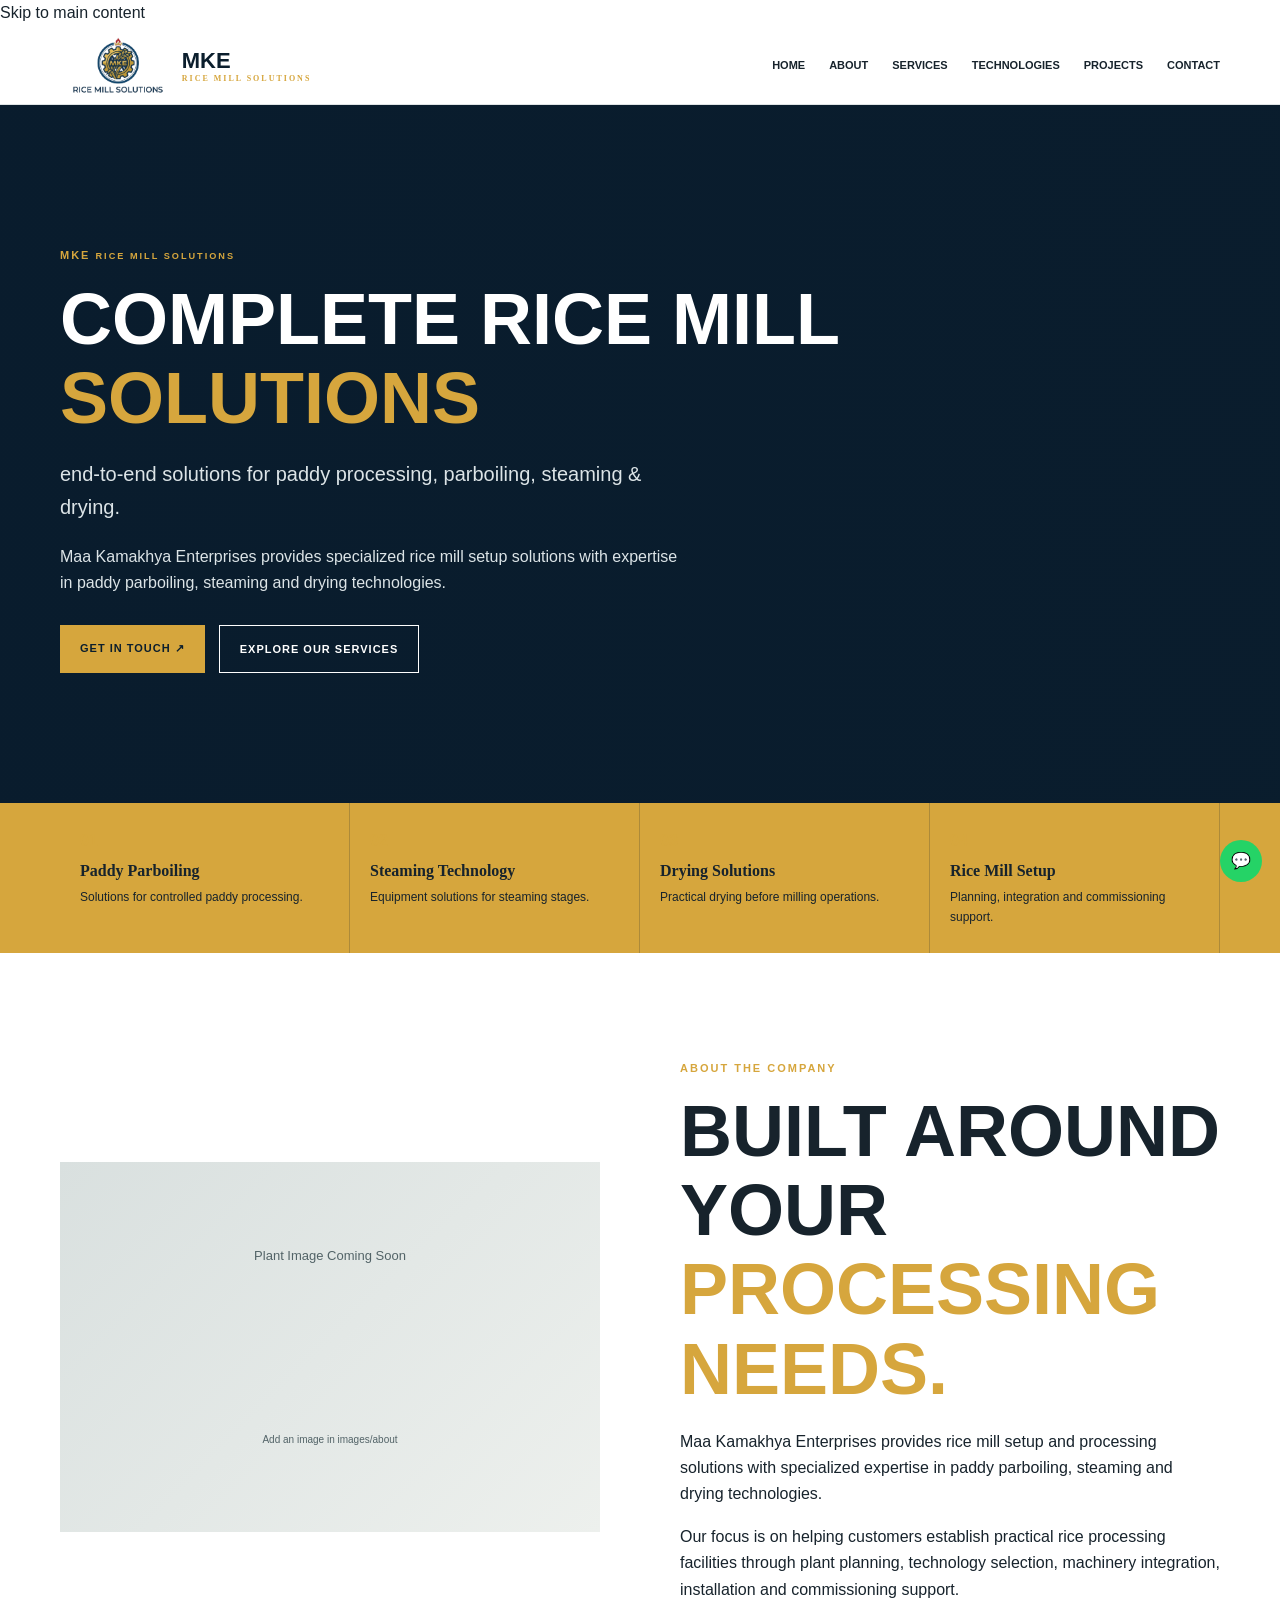
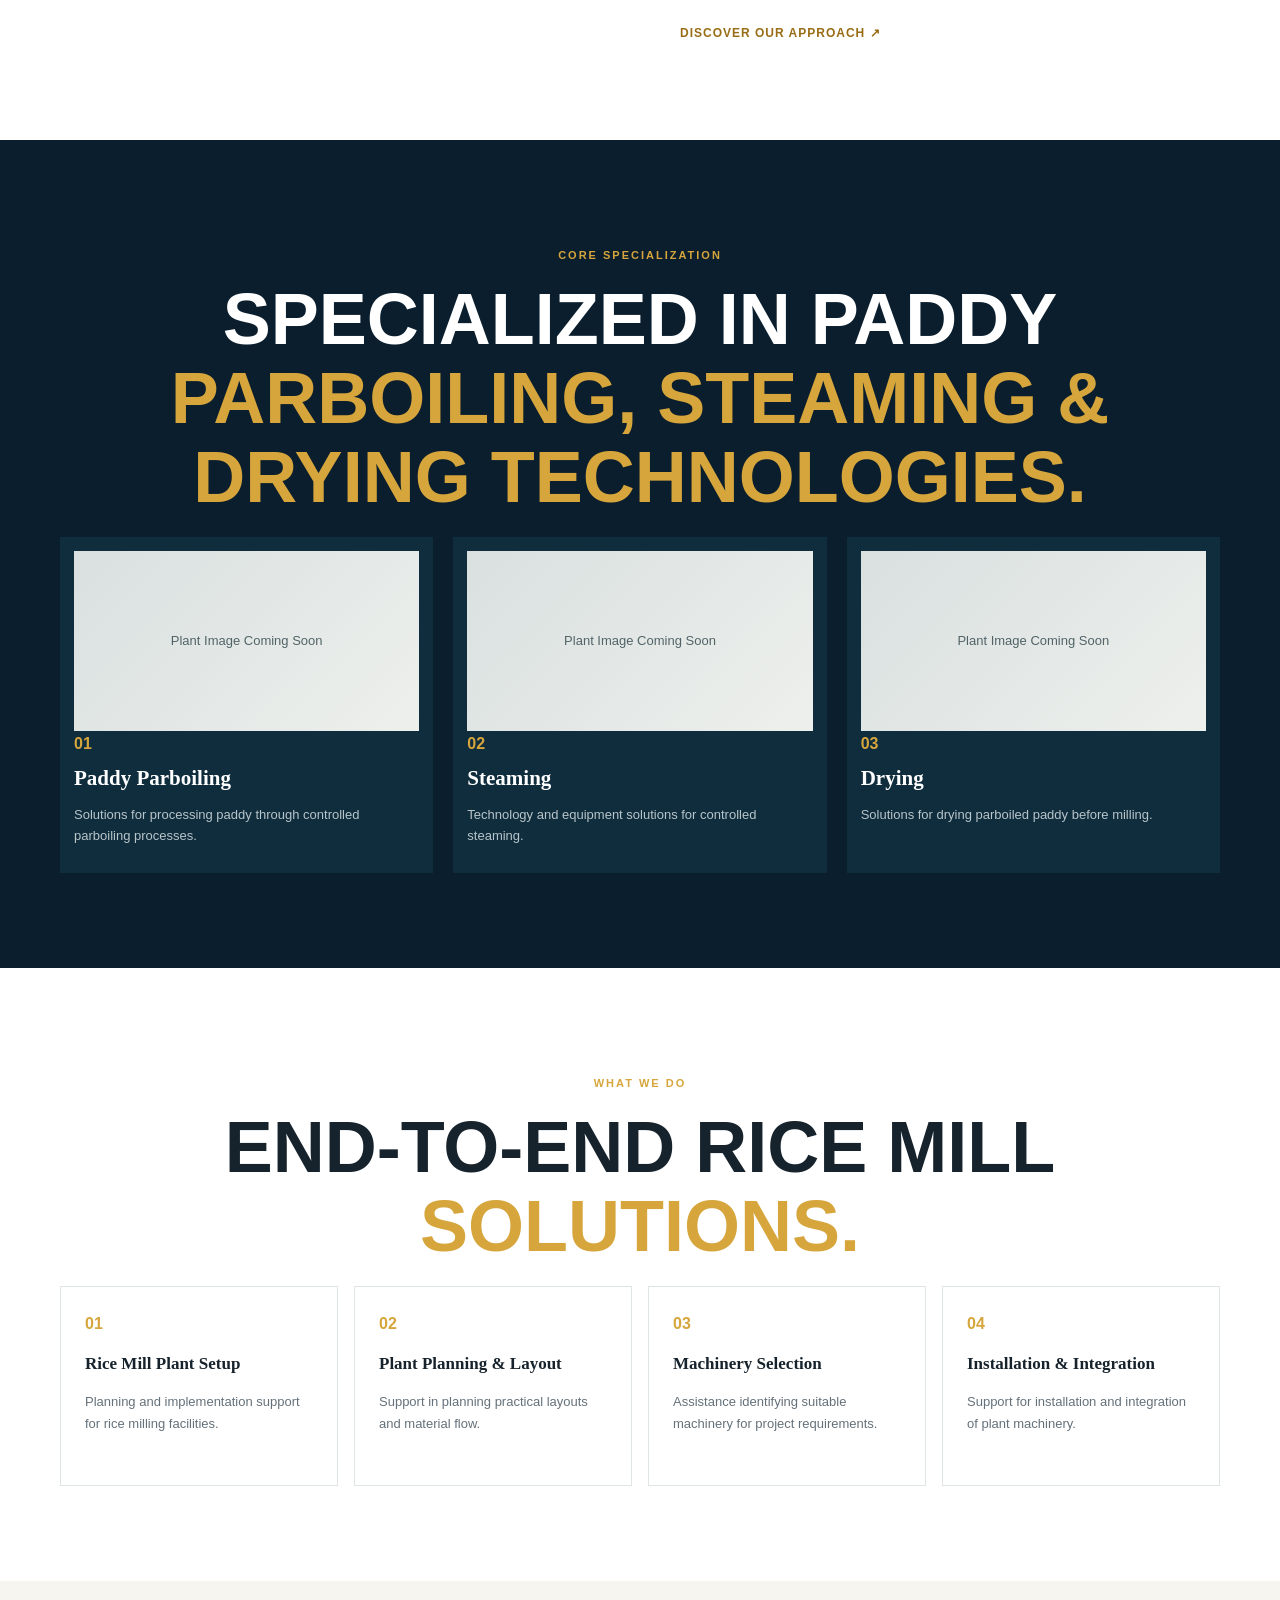
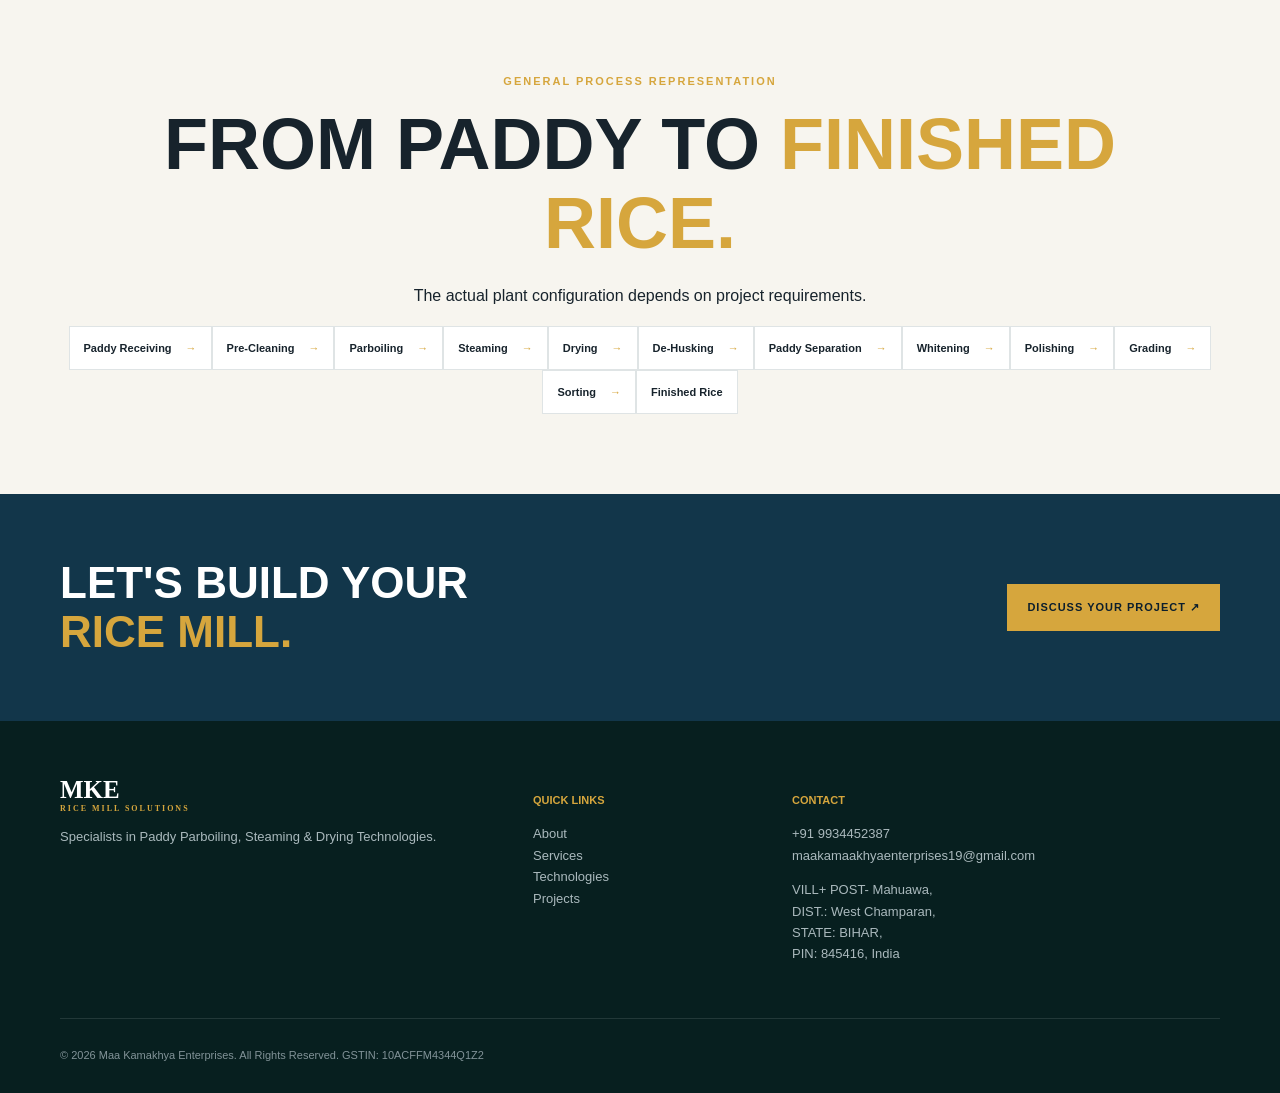
==== commit f17f38f2: "Enhance header, footer, mobile menu, and accessibility across all pages - Add favicon to all pages -" ====
--- a/index.html
+++ b/index.html
@@ -1 +1,198 @@
-<!doctype html><html lang="en"><head><meta charset="UTF-8"><meta name="viewport" content="width=device-width,initial-scale=1"><title>Maa Kamakhya Enterprises | Rice Mill Solutions</title><meta name="description" content="Maa Kamakhya Enterprises provides rice mill setup solutions specializing in paddy parboiling, steaming and drying technologies in Bihar, India."><meta property="og:title" content="Maa Kamakhya Enterprises | Rice Mill Solutions"><meta property="og:description" content="Complete rice mill solutions with specialized expertise in paddy parboiling, steaming and drying technology."><link rel="canonical" href="https://mdrive660-cmd.github.io/mkeglobal/"><link rel="stylesheet" href="css/style.css"><script src="js/company-config.js"></script></head><body><header class="header"><div class="wrap nav"><a class="logo" href="index.html"><img src="images/logo/mke-logo.png" alt="MKE Rice Mill Solutions logo"><span>MKE<small>RICE MILL SOLUTIONS</small></span></a><button class="menu" aria-label="Toggle menu" aria-expanded="false">☰</button><nav><a href="index.html">Home</a><a href="about.html">About</a><a href="services.html">Services</a><a href="technologies.html">Technologies</a><a href="projects.html">Projects</a><a href="contact.html">Contact</a></nav></div></header><main><section class="hero"><div class="wrap"><p class="eyebrow">MKE <small>RICE MILL SOLUTIONS</small></p><h1>Complete Rice Mill<br><em>Solutions</em></h1><p class="lead">end-to-end solutions for paddy processing, parboiling, steaming & drying.</p><p>Maa Kamakhya Enterprises provides specialized rice mill setup solutions with expertise in paddy parboiling, steaming and drying technologies.</p><div class="actions"><a class="button gold" href="contact.html">Get in touch ↗</a><a class="button outline" href="services.html">Explore our services</a></div></div></section><section class="capabilities"><div class="wrap caps"><article><b>01</b><h3>Paddy Parboiling</h3><p>Solutions for controlled paddy processing.</p></article><article><b>02</b><h3>Steaming Technology</h3><p>Equipment solutions for steaming stages.</p></article><article><b>03</b><h3>Drying Solutions</h3><p>Practical drying before milling operations.</p></article><article><b>04</b><h3>Rice Mill Setup</h3><p>Planning, integration and commissioning support.</p></article></div></section><section class="section"><div class="wrap split"><div class="placeholder">Plant Image Coming Soon<br><small>Add an image in images/about</small></div><div><p class="eyebrow">About the company</p><h2>Built around your <em>processing needs.</em></h2><p>Maa Kamakhya Enterprises provides rice mill setup and processing solutions with specialized expertise in paddy parboiling, steaming and drying technologies.</p><p>Our focus is on helping customers establish practical rice processing facilities through plant planning, technology selection, machinery integration, installation and commissioning support.</p><a class="link" href="about.html">Discover our approach ↗</a></div></div></section><section class="section dark"><div class="wrap"><div class="center"><p class="eyebrow">Core specialization</p><h2>Specialized in paddy<br><em>parboiling, steaming & drying technologies.</em></h2></div><div class="cards"><article><div class="placeholder">Plant Image Coming Soon</div><b>01</b><h3>Paddy Parboiling</h3><p>Solutions for processing paddy through controlled parboiling processes.</p></article><article><div class="placeholder">Plant Image Coming Soon</div><b>02</b><h3>Steaming</h3><p>Technology and equipment solutions for controlled steaming.</p></article><article><div class="placeholder">Plant Image Coming Soon</div><b>03</b><h3>Drying</h3><p>Solutions for drying parboiled paddy before milling.</p></article></div></div></section><section class="section"><div class="wrap"><div class="center"><p class="eyebrow">What we do</p><h2>End-to-end rice mill <em>solutions.</em></h2></div><div class="services"><a href="services.html"><b>01</b><h3>Rice Mill Plant Setup</h3><p>Planning and implementation support for rice milling facilities.</p></a><a href="services.html"><b>02</b><h3>Plant Planning & Layout</h3><p>Support in planning patical layouts and material flow.</p></a><a href="services.html"><b>03</b><h3>Machinery Selection</h3><p>Assistance identifying suitable machinery for project requirements.</p></a><a href="services.html"><b>04</b><h3>Installation & Integration</h3><p>Support for installation and integration of plant machinery.</p></a></div></div></section><section class="process"><div class="wrap center"><p class="eyebrow">General process representation</p><h2>From paddy to <em>finished rice.</em></h2><p>The actual plant configuration depends on project requirements.</p><div class="timeline"><span>Paddy Receiving</span><span>Pre-Cleaning</span><span>Parboiling</span><span>Steaming</span><span>Drying</span><span>De-Husking</span><span>Paddy Separation</span><span>Whitening</span><span>Polishing</span><span>Grading</span><span>Sorting</span><span>Finished Rice</span></div></div></section><section class="cta"><div class="wrap cta-inner"><h2>Let's build your<br><em>rice mill.</em></h2><a class="button gold" href="contact.html">Discuss your project ↗</a></div></section></main><footer><div class="wrap footer-grid"><div><div class="footer-logo">MKE<small>RICE MILL SOLUTIONS</small></div><p>Specialists in Paddy Parboiling, Steaming & Drying Technologies.</p></div><div><h4>Quick links</h4><a href="about.html">About</a><a href="services.html">Services</a><a href="technologies.html">Technologies</a><a href="projects.html">Projects</a></div><div><h4>Contact</h4><a href="tel:+919934452387" data-company="phone">+91 9934452387</a><a href="mailto:maakamakhyaenterprises19@gmail.com" data-company="email">maakamakhyaenterprises19@gmail.com</a><p>VILL+ POST- Mahuawa,<br>DIST.: West Champaran,<br>STATE: BIHAR,<br>PIN: 845416, India</p></div></div><div class="wrap bottom"><p>© <span data-company="year">2026</span> Maa Kamakhya Enterprises. All Rights Reserved. <span>GSTIN: <span data-company="gstin">10ACFFM4344Q1Z2</span></span></p></div></footer><div class="floating"><a aria-label="WhatsApp" href="https://wa.me/919934452387?text=Hello%20Maa%20Kamakhya%20Enterprises%2C%20I%20would%20like%20to%20discuss%20a%20rice%20mill%20project." target="_blank" rel="noopener noreferrer" style="display:grid;place-items:center"><svg viewBox="0 0 448 512" width="28" height="28" aria-hidden="true" focusable="false"><path fill="currentColor" d="M380.9 97.1C339.8 56 284.4 32 224 32 102.7 32 4.5 129.1 4.5 250.3c0 44.1 11.5 87.2 33.4 125l-35.5 129.5 132.8-34.8c36.5 19.9 77.5 30.5 119.5 30.5h.2c121.3 0 219.5-97.1 219.5-218.3 0-58.4-21.3-112.7-57.2-154.1zM224 418c-37.4 0-74.2-10.1-106.1-29.2l-7.6-4.5-78.9 20.7 21.1-76.8-4.9-7.7C61.1 310.9 52 282.2 52 251.3c0-100.9 82.1-183 183-183 48.8 0 94.8 19 129.2 53.4 34.3 34.3 53.2 80 53.2 128.9 0 101-82.1 183.1-183 183.1zm110.6-184.4l-13.8-6.9c-8.1-4.1-19.1-8.1-31.1 1.9-12 10-15.6 18.4-25.9 32-10.4 13.6-14.4 15.2-22.6 11.1-8.3-4.1-34.9-12.8-66.4-41-24.6-22-40.2-49.2-44.8-57.4-4.5-8.3-4.7-12.9-.5-19.3 4.1-6.3 8.1-7.9 12.2-12 4.1-4.1 8.1-8.1 12.2-13.6 4.1-5.5 8.1-11 4-17.2-4-6.3-20.6-49.8-28.3-68.3-7.6-18.5-15.3-16-20.6-16.3-5.4-.2-11.5-.2-17.6-.2-6.1 0-16.1 2.2-24.6 10.9-8.5 8.7-32.4 31.6-32.4 77.1 0 45.5 33.3 89.4 37.8 95.5 4.5 6.1 63.5 97 154.1 136 21.5 9.3 38.3 14.8 51.4 19 21.6 6.9 41.3 5.9 56.8 3.6 17.3-2.5 53.3-21.8 60.8-42.9 7.5-21.1 7.5-39.2 5.3-42.9-2.2-3.7-8.3-5.9-17.5-10z"/></svg></a></div><script src="js/script.js"></script></body></html>
+<!doctype html>
+<html lang="en">
+<head>
+  <meta charset="UTF-8">
+  <meta name="viewport" content="width=device-width, initial-scale=1">
+  <title>Maa Kamakhya Enterprises | Rice Mill Solutions</title>
+  <meta name="description" content="Maa Kamakhya Enterprises provides rice mill setup solutions specializing in paddy parboiling, steaming and drying technologies in Bihar, India.">
+  <meta property="og:title" content="Maa Kamakhya Enterprises | Rice Mill Solutions">
+  <meta property="og:description" content="Complete rice mill solutions with specialized expertise in paddy parboiling, steaming and drying technology.">
+  <link rel="canonical" href="https://mdrive660-cmd.github.io/mkeglobal/">
+  <link rel="icon" type="image/png" href="images/logo/mke-logo.png">
+  <link rel="stylesheet" href="css/style.css">
+  <script src="js/company-config.js"></script>
+</head>
+<body>
+  <a href="#main" class="skip-link">Skip to main content</a>
+  <header class="header">
+    <div class="wrap nav">
+      <a class="logo" href="index.html">
+        <img src="images/logo/mke-logo.png" alt="MKE Rice Mill Solutions logo">
+        <span>MKE<small>RICE MILL SOLUTIONS</small></span>
+      </a>
+      <button class="menu" type="button" aria-label="Open menu" aria-controls="nav-menu" aria-expanded="false">☰</button>
+      <nav id="nav-menu">
+        <a href="index.html" aria-current="page">Home</a>
+        <a href="about.html">About</a>
+        <a href="services.html">Services</a>
+        <a href="technologies.html">Technologies</a>
+        <a href="projects.html">Projects</a>
+        <a href="contact.html">Contact</a>
+      </nav>
+    </div>
+  </header>
+  <main id="main">
+    <section class="hero">
+      <div class="wrap">
+        <p class="eyebrow">MKE <small>RICE MILL SOLUTIONS</small></p>
+        <h1>Complete Rice Mill<br><em>Solutions</em></h1>
+        <p class="lead">end-to-end solutions for paddy processing, parboiling, steaming & drying.</p>
+        <p>Maa Kamakhya Enterprises provides specialized rice mill setup solutions with expertise in paddy parboiling, steaming and drying technologies.</p>
+        <div class="actions">
+          <a class="button gold" href="contact.html">Get in touch ↗</a>
+          <a class="button outline" href="services.html">Explore our services</a>
+        </div>
+      </div>
+    </section>
+    <section class="capabilities">
+      <div class="wrap caps">
+        <article>
+          <b>01</b>
+          <h3>Paddy Parboiling</h3>
+          <p>Solutions for controlled paddy processing.</p>
+        </article>
+        <article>
+          <b>02</b>
+          <h3>Steaming Technology</h3>
+          <p>Equipment solutions for steaming stages.</p>
+        </article>
+        <article>
+          <b>03</b>
+          <h3>Drying Solutions</h3>
+          <p>Practical drying before milling operations.</p>
+        </article>
+        <article>
+          <b>04</b>
+          <h3>Rice Mill Setup</h3>
+          <p>Planning, integration and commissioning support.</p>
+        </article>
+      </div>
+    </section>
+    <section class="section">
+      <div class="wrap split">
+        <div class="placeholder">Plant Image Coming Soon<br><small>Add an image in images/about</small></div>
+        <div>
+          <p class="eyebrow">About the company</p>
+          <h2>Built around your <em>processing needs.</em></h2>
+          <p>Maa Kamakhya Enterprises provides rice mill setup and processing solutions with specialized expertise in paddy parboiling, steaming and drying technologies.</p>
+          <p>Our focus is on helping customers establish practical rice processing facilities through plant planning, technology selection, machinery integration, installation and commissioning support.</p>
+          <a class="link" href="about.html">Discover our approach ↗</a>
+        </div>
+      </div>
+    </section>
+    <section class="section dark">
+      <div class="wrap">
+        <div class="center">
+          <p class="eyebrow">Core specialization</p>
+          <h2>Specialized in paddy<br><em>parboiling, steaming & drying technologies.</em></h2>
+        </div>
+        <div class="cards">
+          <article>
+            <div class="placeholder">Plant Image Coming Soon</div>
+            <b>01</b>
+            <h3>Paddy Parboiling</h3>
+            <p>Solutions for processing paddy through controlled parboiling processes.</p>
+          </article>
+          <article>
+            <div class="placeholder">Plant Image Coming Soon</div>
+            <b>02</b>
+            <h3>Steaming</h3>
+            <p>Technology and equipment solutions for controlled steaming.</p>
+          </article>
+          <article>
+            <div class="placeholder">Plant Image Coming Soon</div>
+            <b>03</b>
+            <h3>Drying</h3>
+            <p>Solutions for drying parboiled paddy before milling.</p>
+          </article>
+        </div>
+      </div>
+    </section>
+    <section class="section">
+      <div class="wrap">
+        <div class="center">
+          <p class="eyebrow">What we do</p>
+          <h2>End-to-end rice mill <em>solutions.</em></h2>
+        </div>
+        <div class="services">
+          <a href="services.html">
+            <b>01</b>
+            <h3>Rice Mill Plant Setup</h3>
+            <p>Planning and implementation support for rice milling facilities.</p>
+          </a>
+          <a href="services.html">
+            <b>02</b>
+            <h3>Plant Planning & Layout</h3>
+            <p>Support in planning practical layouts and material flow.</p>
+          </a>
+          <a href="services.html">
+            <b>03</b>
+            <h3>Machinery Selection</h3>
+            <p>Assistance identifying suitable machinery for project requirements.</p>
+          </a>
+          <a href="services.html">
+            <b>04</b>
+            <h3>Installation & Integration</h3>
+            <p>Support for installation and integration of plant machinery.</p>
+          </a>
+        </div>
+      </div>
+    </section>
+    <section class="process">
+      <div class="wrap center">
+        <p class="eyebrow">General process representation</p>
+        <h2>From paddy to <em>finished rice.</em></h2>
+        <p>The actual plant configuration depends on project requirements.</p>
+        <div class="timeline">
+          <span>Paddy Receiving</span>
+          <span>Pre-Cleaning</span>
+          <span>Parboiling</span>
+          <span>Steaming</span>
+          <span>Drying</span>
+          <span>De-Husking</span>
+          <span>Paddy Separation</span>
+          <span>Whitening</span>
+          <span>Polishing</span>
+          <span>Grading</span>
+          <span>Sorting</span>
+          <span>Finished Rice</span>
+        </div>
+      </div>
+    </section>
+    <section class="cta">
+      <div class="wrap cta-inner">
+        <h2>Let's build your<br><em>rice mill.</em></h2>
+        <a class="button gold" href="contact.html">Discuss your project ↗</a>
+      </div>
+    </section>
+  </main>
+  <footer>
+    <div class="wrap footer-grid">
+      <div>
+        <div class="footer-logo">MKE<small>RICE MILL SOLUTIONS</small></div>
+        <p>Specialists in Paddy Parboiling, Steaming & Drying Technologies.</p>
+      </div>
+      <div>
+        <h4>Quick links</h4>
+        <a href="about.html">About</a>
+        <a href="services.html">Services</a>
+        <a href="technologies.html">Technologies</a>
+        <a href="projects.html">Projects</a>
+      </div>
+      <div>
+        <h4>Contact</h4>
+        <a href="tel:+919934452387" data-company="phone">+91 9934452387</a>
+        <a href="mailto:maakamaakhyaenterprises19@gmail.com" data-company="email">maakamaakhyaenterprises19@gmail.com</a>
+        <p>VILL+ POST- Mahuawa,<br>DIST.: West Champaran,<br>STATE: BIHAR,<br>PIN: 845416, India</p>
+      </div>
+    </div>
+    <div class="wrap bottom">
+      <p>© <span data-company="year">2026</span> Maa Kamakhya Enterprises. All Rights Reserved. <span>GSTIN: <span data-company="gstin">10ACFFM4344Q1Z2</span></span></p>
+    </div>
+  </footer>
+  <div class="floating">
+    <a aria-label="WhatsApp" href="https://wa.me/919934452387?text=Hello%20Maa%20Kamakhya%20Enterprises%2C%20I%20would%20like%20to%20discuss%20a%20rice%20mill%20project." target="_blank" rel="noopener noreferrer">💬</a>
+  </div>
+  <script src="js/script.js"></script>
+</body>
+</html>
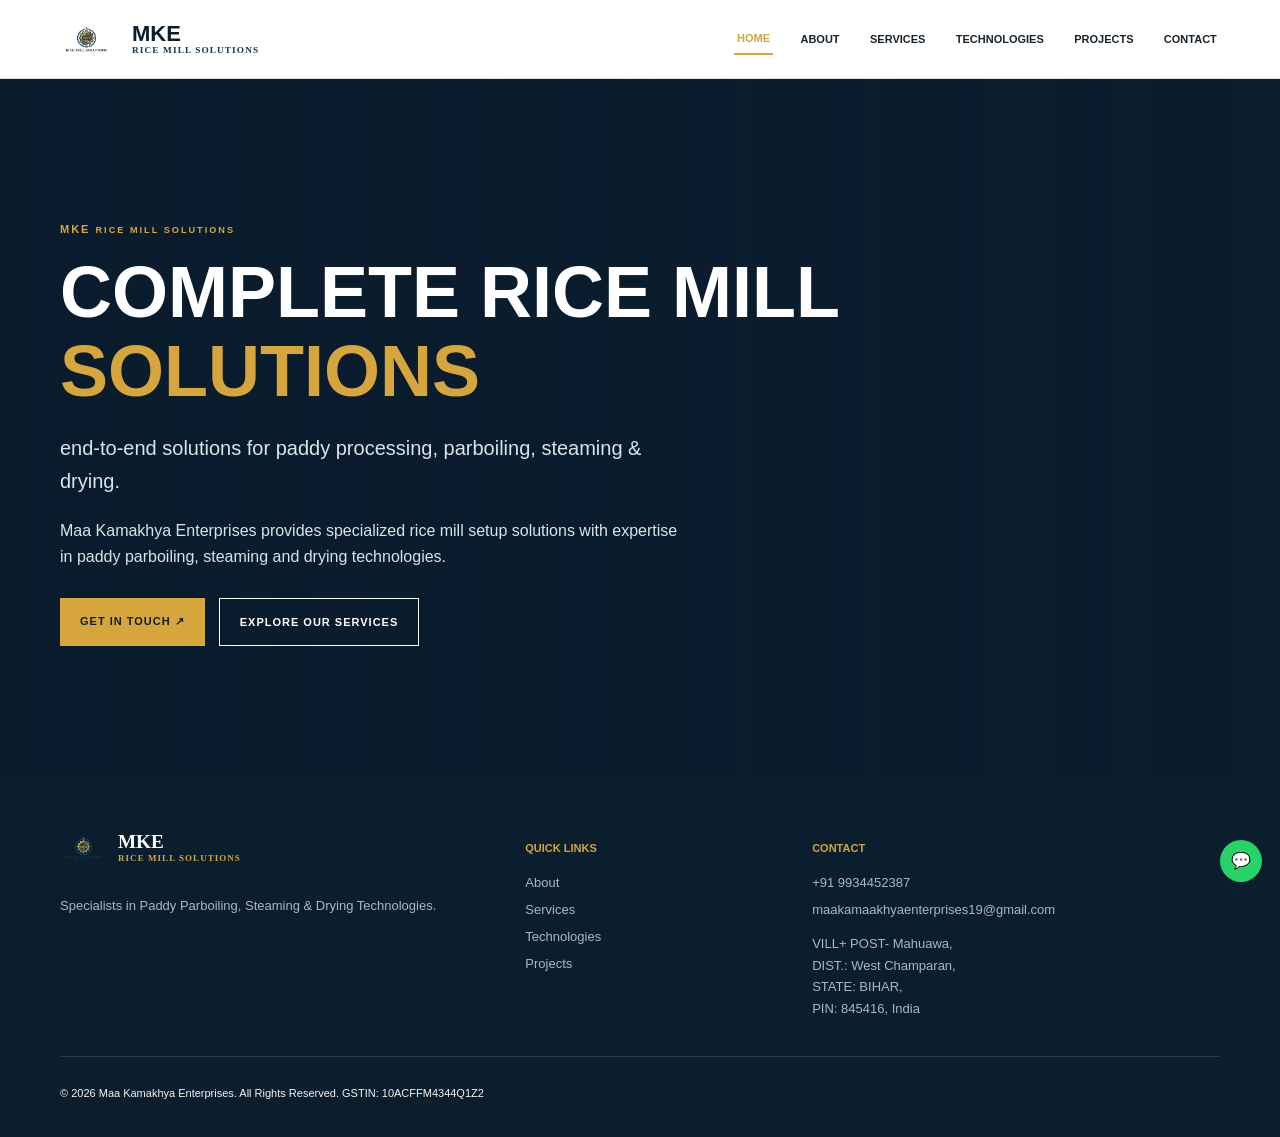
==== commit 6ca1725f: "Update the homepage with the matching branded header/footer and accessiblity fixes" ====
--- a/index.html
+++ b/index.html
@@ -11,6 +11,145 @@
   <link rel="icon" type="image/png" href="images/logo/mke-logo.png">
   <link rel="stylesheet" href="css/style.css">
   <script src="js/company-config.js"></script>
+  <style>
+    .skip-link {
+      position: absolute;
+      left: -9999px;
+      top: 0;
+      z-index: 1000;
+      background: #0b1e2d;
+      color: #fff;
+      padding: 0.75rem 1rem;
+      text-decoration: none;
+      border-radius: 0 0 0.5rem 0.5rem;
+    }
+    .skip-link:focus {
+      left: 1rem;
+    }
+    .logo {
+      display: inline-flex;
+      align-items: center;
+      gap: 0.75rem;
+      text-decoration: none;
+      color: #0b1e2d;
+      font-weight: 700;
+      line-height: 1;
+    }
+    .logo img {
+      width: 52px;
+      height: 52px;
+      object-fit: contain;
+      display: block;
+    }
+    .logo small {
+      display: block;
+      font-size: 0.58rem;
+      letter-spacing: 0.12em;
+      color: #12364a;
+    }
+    .menu {
+      display: none;
+      background: transparent;
+      border: 1px solid #dfe4e5;
+      border-radius: 0.5rem;
+      font-size: 1.5rem;
+      padding: 0.4rem 0.7rem;
+      cursor: pointer;
+    }
+    nav {
+      display: flex;
+      gap: 1.25rem;
+      align-items: center;
+    }
+    nav a {
+      text-decoration: none;
+      color: #17232c;
+      font-weight: 600;
+      padding: 0.4rem 0.2rem;
+    }
+    nav a.active,
+    nav a[aria-current="page"] {
+      color: #d6a63d;
+      border-bottom: 2px solid #d6a63d;
+    }
+    .header .wrap {
+      display: flex;
+      align-items: center;
+      justify-content: space-between;
+      gap: 1rem;
+    }
+    .footer-grid {
+      display: grid;
+      grid-template-columns: 1.7fr 1fr 1.6fr;
+      gap: 2rem;
+      align-items: start;
+    }
+    .footer-logo {
+      display: inline-flex;
+      align-items: center;
+      gap: 0.75rem;
+      font-weight: 700;
+      font-size: 1.2rem;
+      color: #fff;
+      margin-bottom: 0.75rem;
+    }
+    .footer-logo img {
+      width: 46px;
+      height: 46px;
+      object-fit: contain;
+      display: block;
+    }
+    .footer-logo small {
+      display: block;
+      font-size: 0.56rem;
+      letter-spacing: 0.12em;
+    }
+    footer {
+      background: #0b1e2d;
+      color: #f7f5ef;
+      padding: 3rem 0 1.5rem;
+    }
+    footer a,
+    footer p,
+    footer h4 {
+      color: #f7f5ef;
+    }
+    footer a {
+      display: block;
+      text-decoration: none;
+      margin: 0.35rem 0;
+    }
+    .bottom {
+      margin-top: 1.5rem;
+      border-top: 1px solid rgba(255,255,255,0.13);
+      padding-top: 1rem;
+    }
+    @media (max-width: 760px) {
+      .menu {
+        display: inline-block;
+      }
+      nav {
+        position: absolute;
+        top: 72px;
+        right: 1rem;
+        left: 1rem;
+        background: #fff;
+        border: 1px solid #dfe4e5;
+        border-radius: 0.75rem;
+        box-shadow: 0 10px 24px rgba(11,30,45,0.12);
+        padding: 1rem;
+        display: none;
+        flex-direction: column;
+        align-items: flex-start;
+      }
+      nav.open {
+        display: flex;
+      }
+      .footer-grid {
+        grid-template-columns: 1fr;
+      }
+    }
+  </style>
 </head>
 <body>
   <a href="#main" class="skip-link">Skip to main content</a>
@@ -22,7 +161,7 @@
       </a>
       <button class="menu" type="button" aria-label="Open menu" aria-controls="nav-menu" aria-expanded="false">☰</button>
       <nav id="nav-menu">
-        <a href="index.html" aria-current="page">Home</a>
+        <a href="index.html" class="active" aria-current="page">Home</a>
         <a href="about.html">About</a>
         <a href="services.html">Services</a>
         <a href="technologies.html">Technologies</a>
@@ -31,12 +170,13 @@
       </nav>
     </div>
   </header>
+
   <main id="main">
     <section class="hero">
       <div class="wrap">
         <p class="eyebrow">MKE <small>RICE MILL SOLUTIONS</small></p>
         <h1>Complete Rice Mill<br><em>Solutions</em></h1>
-        <p class="lead">end-to-end solutions for paddy processing, parboiling, steaming & drying.</p>
+        <p class="lead">end-to-end solutions for paddy processing, parboiling, steaming &amp; drying.</p>
         <p>Maa Kamakhya Enterprises provides specialized rice mill setup solutions with expertise in paddy parboiling, steaming and drying technologies.</p>
         <div class="actions">
           <a class="button gold" href="contact.html">Get in touch ↗</a>
@@ -44,133 +184,16 @@
         </div>
       </div>
     </section>
-    <section class="capabilities">
-      <div class="wrap caps">
-        <article>
-          <b>01</b>
-          <h3>Paddy Parboiling</h3>
-          <p>Solutions for controlled paddy processing.</p>
-        </article>
-        <article>
-          <b>02</b>
-          <h3>Steaming Technology</h3>
-          <p>Equipment solutions for steaming stages.</p>
-        </article>
-        <article>
-          <b>03</b>
-          <h3>Drying Solutions</h3>
-          <p>Practical drying before milling operations.</p>
-        </article>
-        <article>
-          <b>04</b>
-          <h3>Rice Mill Setup</h3>
-          <p>Planning, integration and commissioning support.</p>
-        </article>
-      </div>
-    </section>
-    <section class="section">
-      <div class="wrap split">
-        <div class="placeholder">Plant Image Coming Soon<br><small>Add an image in images/about</small></div>
-        <div>
-          <p class="eyebrow">About the company</p>
-          <h2>Built around your <em>processing needs.</em></h2>
-          <p>Maa Kamakhya Enterprises provides rice mill setup and processing solutions with specialized expertise in paddy parboiling, steaming and drying technologies.</p>
-          <p>Our focus is on helping customers establish practical rice processing facilities through plant planning, technology selection, machinery integration, installation and commissioning support.</p>
-          <a class="link" href="about.html">Discover our approach ↗</a>
-        </div>
-      </div>
-    </section>
-    <section class="section dark">
-      <div class="wrap">
-        <div class="center">
-          <p class="eyebrow">Core specialization</p>
-          <h2>Specialized in paddy<br><em>parboiling, steaming & drying technologies.</em></h2>
-        </div>
-        <div class="cards">
-          <article>
-            <div class="placeholder">Plant Image Coming Soon</div>
-            <b>01</b>
-            <h3>Paddy Parboiling</h3>
-            <p>Solutions for processing paddy through controlled parboiling processes.</p>
-          </article>
-          <article>
-            <div class="placeholder">Plant Image Coming Soon</div>
-            <b>02</b>
-            <h3>Steaming</h3>
-            <p>Technology and equipment solutions for controlled steaming.</p>
-          </article>
-          <article>
-            <div class="placeholder">Plant Image Coming Soon</div>
-            <b>03</b>
-            <h3>Drying</h3>
-            <p>Solutions for drying parboiled paddy before milling.</p>
-          </article>
-        </div>
-      </div>
-    </section>
-    <section class="section">
-      <div class="wrap">
-        <div class="center">
-          <p class="eyebrow">What we do</p>
-          <h2>End-to-end rice mill <em>solutions.</em></h2>
-        </div>
-        <div class="services">
-          <a href="services.html">
-            <b>01</b>
-            <h3>Rice Mill Plant Setup</h3>
-            <p>Planning and implementation support for rice milling facilities.</p>
-          </a>
-          <a href="services.html">
-            <b>02</b>
-            <h3>Plant Planning & Layout</h3>
-            <p>Support in planning practical layouts and material flow.</p>
-          </a>
-          <a href="services.html">
-            <b>03</b>
-            <h3>Machinery Selection</h3>
-            <p>Assistance identifying suitable machinery for project requirements.</p>
-          </a>
-          <a href="services.html">
-            <b>04</b>
-            <h3>Installation & Integration</h3>
-            <p>Support for installation and integration of plant machinery.</p>
-          </a>
-        </div>
-      </div>
-    </section>
-    <section class="process">
-      <div class="wrap center">
-        <p class="eyebrow">General process representation</p>
-        <h2>From paddy to <em>finished rice.</em></h2>
-        <p>The actual plant configuration depends on project requirements.</p>
-        <div class="timeline">
-          <span>Paddy Receiving</span>
-          <span>Pre-Cleaning</span>
-          <span>Parboiling</span>
-          <span>Steaming</span>
-          <span>Drying</span>
-          <span>De-Husking</span>
-          <span>Paddy Separation</span>
-          <span>Whitening</span>
-          <span>Polishing</span>
-          <span>Grading</span>
-          <span>Sorting</span>
-          <span>Finished Rice</span>
-        </div>
-      </div>
-    </section>
-    <section class="cta">
-      <div class="wrap cta-inner">
-        <h2>Let's build your<br><em>rice mill.</em></h2>
-        <a class="button gold" href="contact.html">Discuss your project ↗</a>
-      </div>
-    </section>
   </main>
+
   <footer>
     <div class="wrap footer-grid">
       <div>
-        <div class="footer-logo">MKE<small>RICE MILL SOLUTIONS</small></div>
-        <p>Specialists in Paddy Parboiling, Steaming & Drying Technologies.</p>
+        <div class="footer-logo">
+          <img src="images/logo/mke-logo.png" alt="MKE Rice Mill Solutions logo">
+          <span>MKE<small>RICE MILL SOLUTIONS</small></span>
+        </div>
+        <p>Specialists in Paddy Parboiling, Steaming &amp; Drying Technologies.</p>
       </div>
       <div>
         <h4>Quick links</h4>
@@ -190,9 +213,10 @@
       <p>© <span data-company="year">2026</span> Maa Kamakhya Enterprises. All Rights Reserved. <span>GSTIN: <span data-company="gstin">10ACFFM4344Q1Z2</span></span></p>
     </div>
   </footer>
+
   <div class="floating">
     <a aria-label="WhatsApp" href="https://wa.me/919934452387?text=Hello%20Maa%20Kamakhya%20Enterprises%2C%20I%20would%20like%20to%20discuss%20a%20rice%20mill%20project." target="_blank" rel="noopener noreferrer">💬</a>
   </div>
   <script src="js/script.js"></script>
 </body>
-</html>+</html>
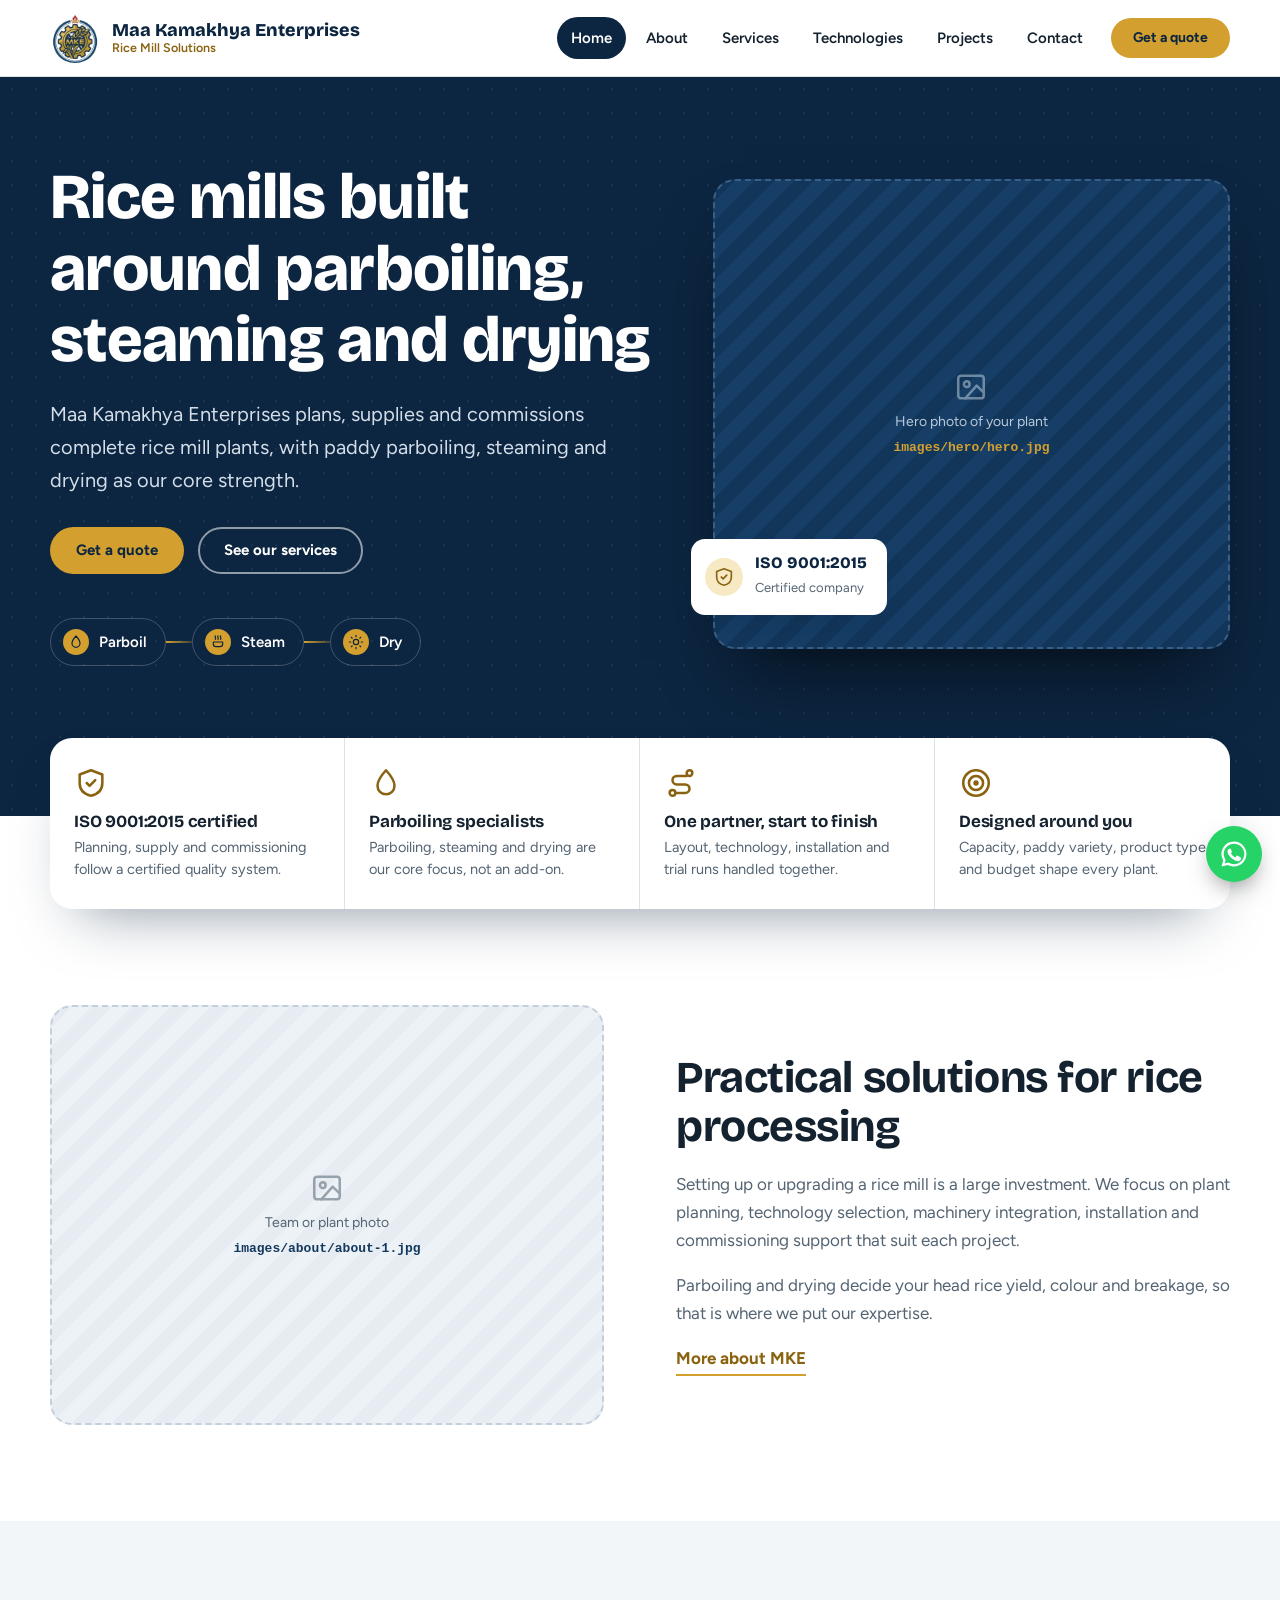
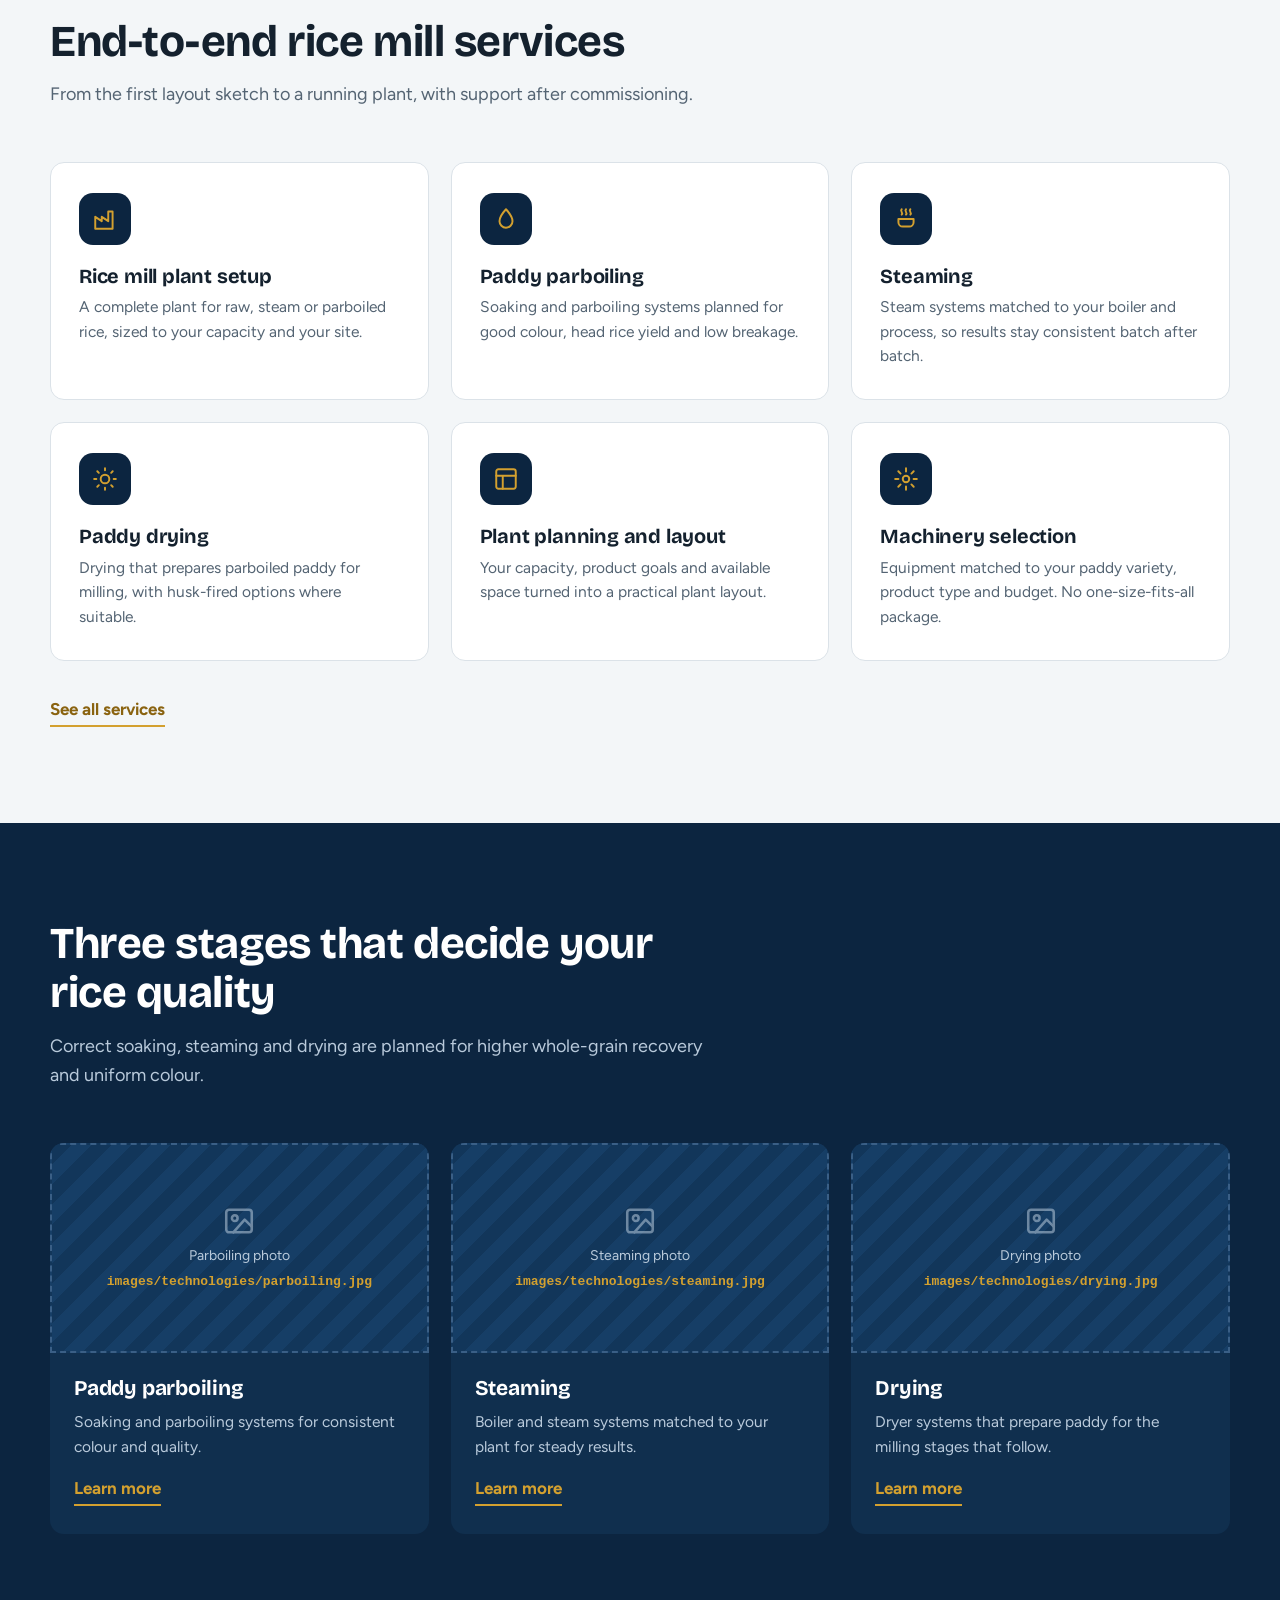
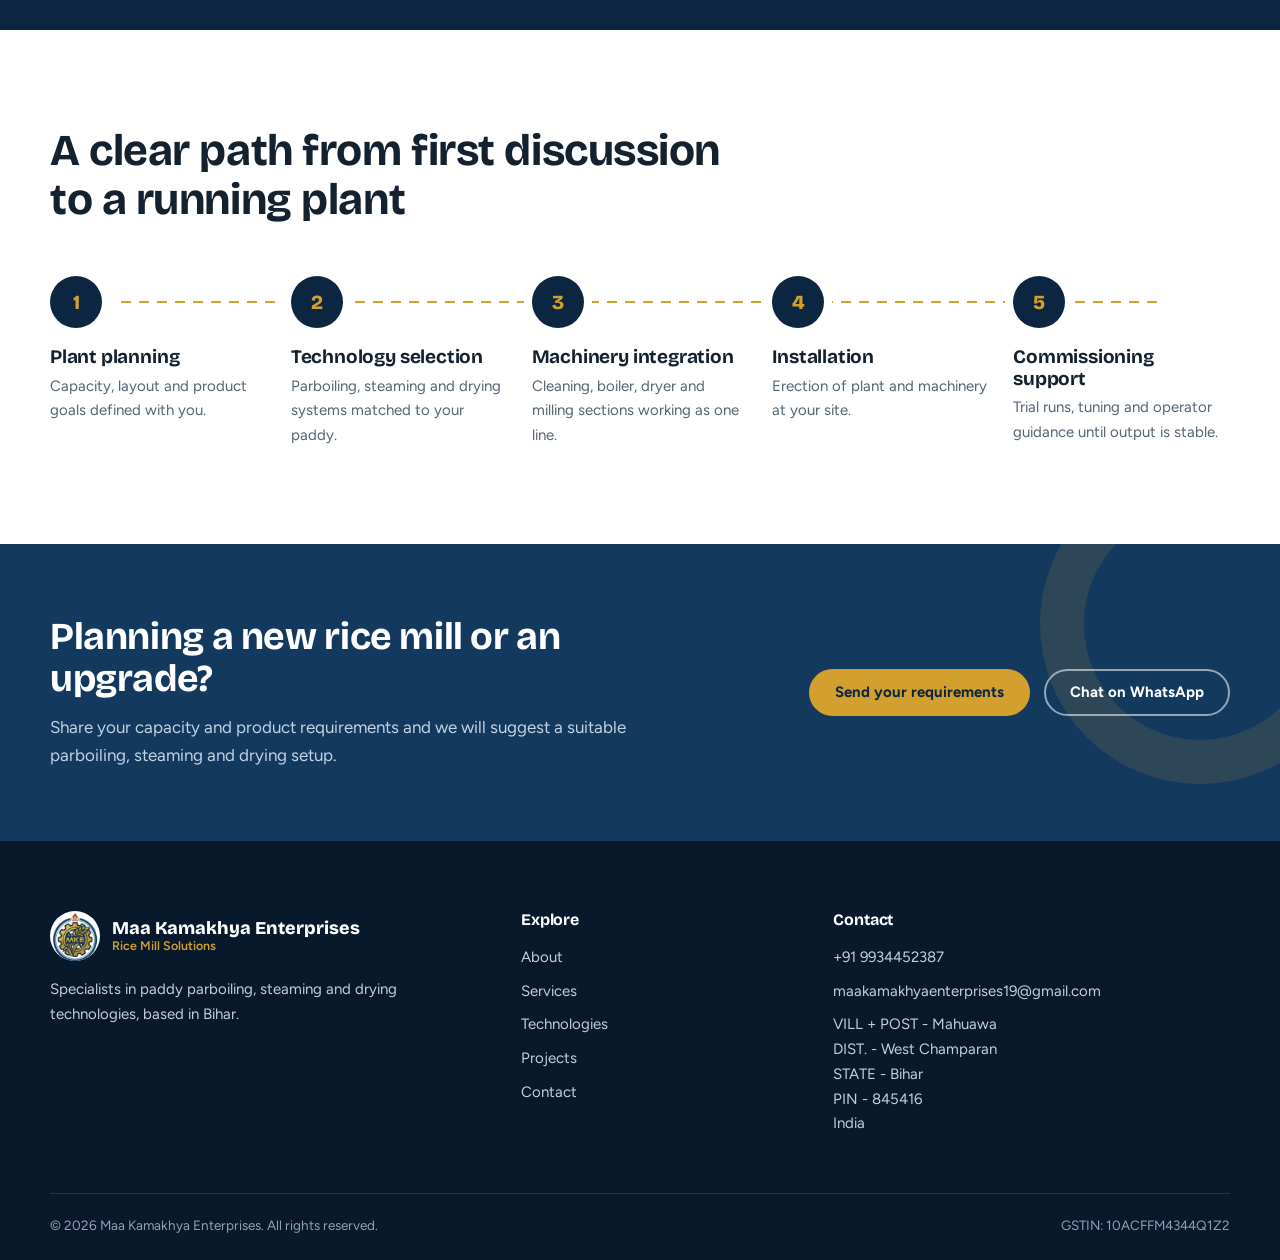
==== commit 146e1b5d: "Add files via upload" ====
--- a/index.html
+++ b/index.html
@@ -3,220 +3,146 @@
 <head>
   <meta charset="UTF-8">
   <meta name="viewport" content="width=device-width, initial-scale=1">
-  <title>Maa Kamakhya Enterprises | Rice Mill Solutions</title>
-  <meta name="description" content="Maa Kamakhya Enterprises provides rice mill setup solutions specializing in paddy parboiling, steaming and drying technologies in Bihar, India.">
+  <title>Maa Kamakhya Enterprises | Rice Mill Solutions in Bihar</title>
+  <meta name="description" content="Maa Kamakhya Enterprises provides complete rice mill setup solutions in Bihar, India, specializing in paddy parboiling, steaming and drying technologies.">
+  <meta name="theme-color" content="#0c2540">
+  <link rel="canonical" href="https://mdrive660-cmd.github.io/mkeglobal/">
+  <meta property="og:type" content="website">
+  <meta property="og:site_name" content="Maa Kamakhya Enterprises">
   <meta property="og:title" content="Maa Kamakhya Enterprises | Rice Mill Solutions">
-  <meta property="og:description" content="Complete rice mill solutions with specialized expertise in paddy parboiling, steaming and drying technology.">
-  <link rel="canonical" href="https://mdrive660-cmd.github.io/mkeglobal/">
-  <link rel="icon" type="image/png" href="images/logo/mke-logo.png">
+  <meta property="og:description" content="Maa Kamakhya Enterprises provides complete rice mill setup solutions in Bihar, India, specializing in paddy parboiling, steaming and drying technologies.">
+  <meta property="og:url" content="https://mdrive660-cmd.github.io/mkeglobal/">
+  <meta property="og:image" content="https://mdrive660-cmd.github.io/mkeglobal/images/logo/mke-logo.png">
+  <meta name="twitter:card" content="summary">
+  <link rel="icon" type="image/png" href="images/logo/mke-mark.png">
+  <link rel="apple-touch-icon" href="images/logo/mke-mark.png">
+  <link rel="preconnect" href="https://fonts.googleapis.com">
+  <link rel="preconnect" href="https://fonts.gstatic.com" crossorigin>
+  <link href="https://fonts.googleapis.com/css2?family=Bricolage+Grotesque:opsz,wght@12..96,600;12..96,700;12..96,800&family=Figtree:wght@400;500;600;700&display=swap" rel="stylesheet">
   <link rel="stylesheet" href="css/style.css">
   <script src="js/company-config.js"></script>
-  <style>
-    .skip-link {
-      position: absolute;
-      left: -9999px;
-      top: 0;
-      z-index: 1000;
-      background: #0b1e2d;
-      color: #fff;
-      padding: 0.75rem 1rem;
-      text-decoration: none;
-      border-radius: 0 0 0.5rem 0.5rem;
-    }
-    .skip-link:focus {
-      left: 1rem;
-    }
-    .logo {
-      display: inline-flex;
-      align-items: center;
-      gap: 0.75rem;
-      text-decoration: none;
-      color: #0b1e2d;
-      font-weight: 700;
-      line-height: 1;
-    }
-    .logo img {
-      width: 52px;
-      height: 52px;
-      object-fit: contain;
-      display: block;
-    }
-    .logo small {
-      display: block;
-      font-size: 0.58rem;
-      letter-spacing: 0.12em;
-      color: #12364a;
-    }
-    .menu {
-      display: none;
-      background: transparent;
-      border: 1px solid #dfe4e5;
-      border-radius: 0.5rem;
-      font-size: 1.5rem;
-      padding: 0.4rem 0.7rem;
-      cursor: pointer;
-    }
-    nav {
-      display: flex;
-      gap: 1.25rem;
-      align-items: center;
-    }
-    nav a {
-      text-decoration: none;
-      color: #17232c;
-      font-weight: 600;
-      padding: 0.4rem 0.2rem;
-    }
-    nav a.active,
-    nav a[aria-current="page"] {
-      color: #d6a63d;
-      border-bottom: 2px solid #d6a63d;
-    }
-    .header .wrap {
-      display: flex;
-      align-items: center;
-      justify-content: space-between;
-      gap: 1rem;
-    }
-    .footer-grid {
-      display: grid;
-      grid-template-columns: 1.7fr 1fr 1.6fr;
-      gap: 2rem;
-      align-items: start;
-    }
-    .footer-logo {
-      display: inline-flex;
-      align-items: center;
-      gap: 0.75rem;
-      font-weight: 700;
-      font-size: 1.2rem;
-      color: #fff;
-      margin-bottom: 0.75rem;
-    }
-    .footer-logo img {
-      width: 46px;
-      height: 46px;
-      object-fit: contain;
-      display: block;
-    }
-    .footer-logo small {
-      display: block;
-      font-size: 0.56rem;
-      letter-spacing: 0.12em;
-    }
-    footer {
-      background: #0b1e2d;
-      color: #f7f5ef;
-      padding: 3rem 0 1.5rem;
-    }
-    footer a,
-    footer p,
-    footer h4 {
-      color: #f7f5ef;
-    }
-    footer a {
-      display: block;
-      text-decoration: none;
-      margin: 0.35rem 0;
-    }
-    .bottom {
-      margin-top: 1.5rem;
-      border-top: 1px solid rgba(255,255,255,0.13);
-      padding-top: 1rem;
-    }
-    @media (max-width: 760px) {
-      .menu {
-        display: inline-block;
-      }
-      nav {
-        position: absolute;
-        top: 72px;
-        right: 1rem;
-        left: 1rem;
-        background: #fff;
-        border: 1px solid #dfe4e5;
-        border-radius: 0.75rem;
-        box-shadow: 0 10px 24px rgba(11,30,45,0.12);
-        padding: 1rem;
-        display: none;
-        flex-direction: column;
-        align-items: flex-start;
-      }
-      nav.open {
-        display: flex;
-      }
-      .footer-grid {
-        grid-template-columns: 1fr;
-      }
-    }
-  </style>
+  <script type="application/ld+json">{"@context": "https://schema.org", "@type": "Organization", "name": "Maa Kamakhya Enterprises", "alternateName": "MKE Rice Mill Solutions", "url": "https://mdrive660-cmd.github.io/mkeglobal/", "logo": "https://mdrive660-cmd.github.io/mkeglobal/images/logo/mke-logo.png", "description": "Rice mill setup solutions specializing in paddy parboiling, steaming and drying technologies.", "email": "maakamakhyaenterprises19@gmail.com", "telephone": "+91 9934452387", "taxID": "10ACFFM4344Q1Z2", "address": {"@type": "PostalAddress", "streetAddress": "VILL + POST - Mahuawa", "addressRegion": "Bihar", "postalCode": "845416", "addressCountry": "IN", "addressLocality": "West Champaran"}}</script>
 </head>
 <body>
-  <a href="#main" class="skip-link">Skip to main content</a>
-  <header class="header">
-    <div class="wrap nav">
-      <a class="logo" href="index.html">
-        <img src="images/logo/mke-logo.png" alt="MKE Rice Mill Solutions logo">
-        <span>MKE<small>RICE MILL SOLUTIONS</small></span>
-      </a>
-      <button class="menu" type="button" aria-label="Open menu" aria-controls="nav-menu" aria-expanded="false">☰</button>
-      <nav id="nav-menu">
-        <a href="index.html" class="active" aria-current="page">Home</a>
-        <a href="about.html">About</a>
-        <a href="services.html">Services</a>
-        <a href="technologies.html">Technologies</a>
-        <a href="projects.html">Projects</a>
-        <a href="contact.html">Contact</a>
+<a href="#main" class="skip-link">Skip to main content</a>
+<header class="header">
+  <div class="wrap bar">
+    <a class="brand" href="index.html" aria-label="Maa Kamakhya Enterprises, home">
+      <img src="images/logo/mke-mark.png" alt="" width="50" height="50">
+      <span class="brand-text"><strong>Maa Kamakhya Enterprises</strong><small>Rice Mill Solutions</small></span>
+    </a>
+    <button class="menu" type="button" aria-label="Open menu" aria-controls="site-nav" aria-expanded="false"><span></span><span></span><span></span></button>
+    <nav id="site-nav" class="site-nav" aria-label="Main"><a href="index.html" aria-current="page">Home</a><a href="about.html">About</a><a href="services.html">Services</a><a href="technologies.html">Technologies</a><a href="projects.html">Projects</a><a href="contact.html">Contact</a><a class="btn btn-gold nav-cta" href="contact.html">Get a quote</a></nav>
+  </div>
+</header>
+<main id="main">
+<section class="hero">
+  <div class="wrap hero-grid">
+    <div class="hero-copy">
+      <h1>Rice mills built around parboiling, steaming and drying</h1>
+      <p class="lead">Maa Kamakhya Enterprises plans, supplies and commissions complete rice mill plants, with paddy parboiling, steaming and drying as our core strength.</p>
+      <div class="actions">
+        <a class="btn btn-gold" href="contact.html">Get a quote</a>
+        <a class="btn btn-ghost" href="services.html">See our services</a>
+      </div>
+      <nav class="stages" aria-label="Core technologies">
+        <a href="technologies.html#parboiling"><svg viewBox="0 0 24 24" fill="none" stroke="currentColor" stroke-width="1.8" stroke-linecap="round" stroke-linejoin="round" aria-hidden="true" ><path d="M12 3s6 6.5 6 11a6 6 0 0 1-12 0c0-4.5 6-11 6-11z"/></svg>Parboil</a><i></i>
+        <a href="technologies.html#steaming"><svg viewBox="0 0 24 24" fill="none" stroke="currentColor" stroke-width="1.8" stroke-linecap="round" stroke-linejoin="round" aria-hidden="true" ><path d="M8 3c-2 2 2 3 0 5M12 3c-2 2 2 3 0 5M16 3c-2 2 2 3 0 5"/><path d="M5 12h14v3a4 4 0 0 1-4 4H9a4 4 0 0 1-4-4z"/></svg>Steam</a><i></i>
+        <a href="technologies.html#drying"><svg viewBox="0 0 24 24" fill="none" stroke="currentColor" stroke-width="1.8" stroke-linecap="round" stroke-linejoin="round" aria-hidden="true" ><circle cx="12" cy="12" r="4"/><path d="M12 2v2M12 20v2M4.9 4.9l1.4 1.4M17.7 17.7l1.4 1.4M2 12h2M20 12h2M4.9 19.1l1.4-1.4M17.7 6.3l1.4-1.4"/></svg>Dry</a>
       </nav>
     </div>
-  </header>
+    <div class="hero-media">
+      <div class="ph ph-dark" data-img="images/hero/hero" data-alt="Rice mill plant" data-eager role="img" aria-label="Rice mill plant"><span><svg viewBox="0 0 24 24" fill="none" stroke="currentColor" stroke-width="1.8" stroke-linecap="round" stroke-linejoin="round" aria-hidden="true" ><rect x="3" y="4" width="18" height="16" rx="2"/><circle cx="9" cy="10" r="2"/><path d="m21 16-5-5-8 9"/></svg>Hero photo of your plant<b>images/hero/hero.jpg</b></span></div>
+      <div class="steam" aria-hidden="true"><span></span><span></span><span></span><span></span><span></span></div>
+      <div class="badge"><svg viewBox="0 0 24 24" fill="none" stroke="currentColor" stroke-width="1.8" stroke-linecap="round" stroke-linejoin="round" aria-hidden="true" ><path d="M12 3l8 3v6c0 5-3.5 8-8 9-4.5-1-8-4-8-9V6z"/><path d="m9 12 2 2 4-4"/></svg><div><strong>ISO 9001:2015</strong><span>Certified company</span></div></div>
+    </div>
+  </div>
+</section>
 
-  <main id="main">
-    <section class="hero">
-      <div class="wrap">
-        <p class="eyebrow">MKE <small>RICE MILL SOLUTIONS</small></p>
-        <h1>Complete Rice Mill<br><em>Solutions</em></h1>
-        <p class="lead">end-to-end solutions for paddy processing, parboiling, steaming &amp; drying.</p>
-        <p>Maa Kamakhya Enterprises provides specialized rice mill setup solutions with expertise in paddy parboiling, steaming and drying technologies.</p>
-        <div class="actions">
-          <a class="button gold" href="contact.html">Get in touch ↗</a>
-          <a class="button outline" href="services.html">Explore our services</a>
-        </div>
+<section class="strip" aria-label="Why choose MKE">
+  <div class="wrap strip-grid">
+    <article><svg viewBox="0 0 24 24" fill="none" stroke="currentColor" stroke-width="1.8" stroke-linecap="round" stroke-linejoin="round" aria-hidden="true" ><path d="M12 3l8 3v6c0 5-3.5 8-8 9-4.5-1-8-4-8-9V6z"/><path d="m9 12 2 2 4-4"/></svg><h3>ISO 9001:2015 certified</h3><p>Planning, supply and commissioning follow a certified quality system.</p></article>
+    <article><svg viewBox="0 0 24 24" fill="none" stroke="currentColor" stroke-width="1.8" stroke-linecap="round" stroke-linejoin="round" aria-hidden="true" ><path d="M12 3s6 6.5 6 11a6 6 0 0 1-12 0c0-4.5 6-11 6-11z"/></svg><h3>Parboiling specialists</h3><p>Parboiling, steaming and drying are our core focus, not an add-on.</p></article>
+    <article><svg viewBox="0 0 24 24" fill="none" stroke="currentColor" stroke-width="1.8" stroke-linecap="round" stroke-linejoin="round" aria-hidden="true" ><circle cx="6" cy="19" r="2"/><circle cx="18" cy="5" r="2"/><path d="M8 19h7a3 3 0 0 0 0-6H9a3 3 0 0 1 0-6h7"/></svg><h3>One partner, start to finish</h3><p>Layout, technology, installation and trial runs handled together.</p></article>
+    <article><svg viewBox="0 0 24 24" fill="none" stroke="currentColor" stroke-width="1.8" stroke-linecap="round" stroke-linejoin="round" aria-hidden="true" ><circle cx="12" cy="12" r="9"/><circle cx="12" cy="12" r="5"/><circle cx="12" cy="12" r="1"/></svg><h3>Designed around you</h3><p>Capacity, paddy variety, product type and budget shape every plant.</p></article>
+  </div>
+</section>
+
+<section class="section">
+  <div class="wrap split">
+    <div class="ph" data-img="images/about/about-1" data-alt="Maa Kamakhya Enterprises team at a rice mill site" role="img" aria-label="Maa Kamakhya Enterprises team at a rice mill site"><span><svg viewBox="0 0 24 24" fill="none" stroke="currentColor" stroke-width="1.8" stroke-linecap="round" stroke-linejoin="round" aria-hidden="true" ><rect x="3" y="4" width="18" height="16" rx="2"/><circle cx="9" cy="10" r="2"/><path d="m21 16-5-5-8 9"/></svg>Team or plant photo<b>images/about/about-1.jpg</b></span></div>
+    <div>
+      
+      <h2>Practical solutions for rice processing</h2>
+      <p>Setting up or upgrading a rice mill is a large investment. We focus on plant planning, technology selection, machinery integration, installation and commissioning support that suit each project.</p>
+      <p>Parboiling and drying decide your head rice yield, colour and breakage, so that is where we put our expertise.</p>
+      <a class="link" href="about.html">More about MKE</a>
+    </div>
+  </div>
+</section>
+
+<section class="section section-paper">
+  <div class="wrap">
+    <div class="section-head"><h2>End-to-end rice mill services</h2><p>From the first layout sketch to a running plant, with support after commissioning.</p></div>
+    <div class="grid-3"><article class="card"><div class="icon"><svg viewBox="0 0 24 24" fill="none" stroke="currentColor" stroke-width="1.8" stroke-linecap="round" stroke-linejoin="round" aria-hidden="true" ><path d="M3 21V10l6 4v-4l6 4V5h4v16z"/></svg></div><h3>Rice mill plant setup</h3><p>A complete plant for raw, steam or parboiled rice, sized to your capacity and your site.</p></article><article class="card"><div class="icon"><svg viewBox="0 0 24 24" fill="none" stroke="currentColor" stroke-width="1.8" stroke-linecap="round" stroke-linejoin="round" aria-hidden="true" ><path d="M12 3s6 6.5 6 11a6 6 0 0 1-12 0c0-4.5 6-11 6-11z"/></svg></div><h3>Paddy parboiling</h3><p>Soaking and parboiling systems planned for good colour, head rice yield and low breakage.</p></article><article class="card"><div class="icon"><svg viewBox="0 0 24 24" fill="none" stroke="currentColor" stroke-width="1.8" stroke-linecap="round" stroke-linejoin="round" aria-hidden="true" ><path d="M8 3c-2 2 2 3 0 5M12 3c-2 2 2 3 0 5M16 3c-2 2 2 3 0 5"/><path d="M5 12h14v3a4 4 0 0 1-4 4H9a4 4 0 0 1-4-4z"/></svg></div><h3>Steaming</h3><p>Steam systems matched to your boiler and process, so results stay consistent batch after batch.</p></article><article class="card"><div class="icon"><svg viewBox="0 0 24 24" fill="none" stroke="currentColor" stroke-width="1.8" stroke-linecap="round" stroke-linejoin="round" aria-hidden="true" ><circle cx="12" cy="12" r="4"/><path d="M12 2v2M12 20v2M4.9 4.9l1.4 1.4M17.7 17.7l1.4 1.4M2 12h2M20 12h2M4.9 19.1l1.4-1.4M17.7 6.3l1.4-1.4"/></svg></div><h3>Paddy drying</h3><p>Drying that prepares parboiled paddy for milling, with husk-fired options where suitable.</p></article><article class="card"><div class="icon"><svg viewBox="0 0 24 24" fill="none" stroke="currentColor" stroke-width="1.8" stroke-linecap="round" stroke-linejoin="round" aria-hidden="true" ><rect x="3" y="3" width="18" height="18" rx="2"/><path d="M3 9h18M9 21V9"/></svg></div><h3>Plant planning and layout</h3><p>Your capacity, product goals and available space turned into a practical plant layout.</p></article><article class="card"><div class="icon"><svg viewBox="0 0 24 24" fill="none" stroke="currentColor" stroke-width="1.8" stroke-linecap="round" stroke-linejoin="round" aria-hidden="true" ><circle cx="12" cy="12" r="3"/><path d="M12 2v3M12 19v3M2 12h3M19 12h3M4.9 4.9l2.1 2.1M17 17l2.1 2.1M4.9 19.1 7 17M17 7l2.1-2.1"/></svg></div><h3>Machinery selection</h3><p>Equipment matched to your paddy variety, product type and budget. No one-size-fits-all package.</p></article></div>
+    <p style="margin:34px 0 0"><a class="link" href="services.html">See all services</a></p>
+  </div>
+</section>
+
+<section class="section section-dark">
+  <div class="wrap">
+    <div class="section-head"><h2>Three stages that decide your rice quality</h2><p>Correct soaking, steaming and drying are planned for higher whole-grain recovery and uniform colour.</p></div>
+    <div class="teasers">
+      <article class="teaser"><div class="ph ph-dark" data-img="images/technologies/parboiling" data-alt="Paddy parboiling section" role="img" aria-label="Paddy parboiling section"><span><svg viewBox="0 0 24 24" fill="none" stroke="currentColor" stroke-width="1.8" stroke-linecap="round" stroke-linejoin="round" aria-hidden="true" ><rect x="3" y="4" width="18" height="16" rx="2"/><circle cx="9" cy="10" r="2"/><path d="m21 16-5-5-8 9"/></svg>Parboiling photo<b>images/technologies/parboiling.jpg</b></span></div><div><h3>Paddy parboiling</h3><p>Soaking and parboiling systems for consistent colour and quality.</p><a class="link" href="technologies.html#parboiling">Learn more</a></div></article>
+      <article class="teaser"><div class="ph ph-dark" data-img="images/technologies/steaming" data-alt="Steaming equipment" role="img" aria-label="Steaming equipment"><span><svg viewBox="0 0 24 24" fill="none" stroke="currentColor" stroke-width="1.8" stroke-linecap="round" stroke-linejoin="round" aria-hidden="true" ><rect x="3" y="4" width="18" height="16" rx="2"/><circle cx="9" cy="10" r="2"/><path d="m21 16-5-5-8 9"/></svg>Steaming photo<b>images/technologies/steaming.jpg</b></span></div><div><h3>Steaming</h3><p>Boiler and steam systems matched to your plant for steady results.</p><a class="link" href="technologies.html#steaming">Learn more</a></div></article>
+      <article class="teaser"><div class="ph ph-dark" data-img="images/technologies/drying" data-alt="Paddy dryer" role="img" aria-label="Paddy dryer"><span><svg viewBox="0 0 24 24" fill="none" stroke="currentColor" stroke-width="1.8" stroke-linecap="round" stroke-linejoin="round" aria-hidden="true" ><rect x="3" y="4" width="18" height="16" rx="2"/><circle cx="9" cy="10" r="2"/><path d="m21 16-5-5-8 9"/></svg>Drying photo<b>images/technologies/drying.jpg</b></span></div><div><h3>Drying</h3><p>Dryer systems that prepare paddy for the milling stages that follow.</p><a class="link" href="technologies.html#drying">Learn more</a></div></article>
+    </div>
+  </div>
+</section>
+
+<section class="section">
+  <div class="wrap">
+    <div class="section-head"><h2>A clear path from first discussion to a running plant</h2></div>
+    <ol class="steps" style="--n:5"><li><h3>Plant planning</h3><p>Capacity, layout and product goals defined with you.</p></li><li><h3>Technology selection</h3><p>Parboiling, steaming and drying systems matched to your paddy.</p></li><li><h3>Machinery integration</h3><p>Cleaning, boiler, dryer and milling sections working as one line.</p></li><li><h3>Installation</h3><p>Erection of plant and machinery at your site.</p></li><li><h3>Commissioning support</h3><p>Trial runs, tuning and operator guidance until output is stable.</p></li></ol>
+  </div>
+</section>
+<section class="cta">
+  <div class="wrap cta-inner">
+    <div><h2>Planning a new rice mill or an upgrade?</h2><p>Share your capacity and product requirements and we will suggest a suitable parboiling, steaming and drying setup.</p></div>
+    <div class="actions" style="margin:0">
+      <a class="btn btn-gold" href="contact.html">Send your requirements</a>
+      <a class="btn btn-ghost" href="https://wa.me/919934452387?text=Hello%20Maa%20Kamakhya%20Enterprises%2C%20I%20would%20like%20to%20discuss%20a%20rice%20mill%20project." data-company-href="wa" target="_blank" rel="noopener noreferrer">Chat on WhatsApp</a>
+    </div>
+  </div>
+</section>
+</main>
+<footer class="footer">
+  <div class="wrap footer-grid">
+    <div>
+      <div class="brand">
+        <img src="images/logo/mke-mark.png" alt="" width="50" height="50">
+        <span class="brand-text"><strong data-company="name">Maa Kamakhya Enterprises</strong><small>Rice Mill Solutions</small></span>
       </div>
-    </section>
-  </main>
-
-  <footer>
-    <div class="wrap footer-grid">
-      <div>
-        <div class="footer-logo">
-          <img src="images/logo/mke-logo.png" alt="MKE Rice Mill Solutions logo">
-          <span>MKE<small>RICE MILL SOLUTIONS</small></span>
-        </div>
-        <p>Specialists in Paddy Parboiling, Steaming &amp; Drying Technologies.</p>
-      </div>
-      <div>
-        <h4>Quick links</h4>
-        <a href="about.html">About</a>
-        <a href="services.html">Services</a>
-        <a href="technologies.html">Technologies</a>
-        <a href="projects.html">Projects</a>
-      </div>
-      <div>
-        <h4>Contact</h4>
-        <a href="tel:+919934452387" data-company="phone">+91 9934452387</a>
-        <a href="mailto:maakamaakhyaenterprises19@gmail.com" data-company="email">maakamaakhyaenterprises19@gmail.com</a>
-        <p>VILL+ POST- Mahuawa,<br>DIST.: West Champaran,<br>STATE: BIHAR,<br>PIN: 845416, India</p>
-      </div>
+      <p>Specialists in paddy parboiling, steaming and drying technologies, based in Bihar.</p>
     </div>
-    <div class="wrap bottom">
-      <p>© <span data-company="year">2026</span> Maa Kamakhya Enterprises. All Rights Reserved. <span>GSTIN: <span data-company="gstin">10ACFFM4344Q1Z2</span></span></p>
+    <div>
+      <h4>Explore</h4>
+      <a href="about.html">About</a><a href="services.html">Services</a><a href="technologies.html">Technologies</a><a href="projects.html">Projects</a><a href="contact.html">Contact</a>
     </div>
-  </footer>
-
-  <div class="floating">
-    <a aria-label="WhatsApp" href="https://wa.me/919934452387?text=Hello%20Maa%20Kamakhya%20Enterprises%2C%20I%20would%20like%20to%20discuss%20a%20rice%20mill%20project." target="_blank" rel="noopener noreferrer">💬</a>
+    <div>
+      <h4>Contact</h4>
+      <a href="tel:+919934452387" data-company-href="tel"><span data-company="phone">+91 9934452387</span></a>
+      <a href="mailto:maakamakhyaenterprises19@gmail.com" data-company-href="mailto"><span data-company="email">maakamakhyaenterprises19@gmail.com</span></a>
+      <address data-company="address">VILL + POST - Mahuawa<br>DIST. - West Champaran<br>STATE - Bihar<br>PIN - 845416<br>India</address>
+    </div>
   </div>
-  <script src="js/script.js"></script>
+  <div class="wrap bottom">
+    <span>&copy; <span data-company="year">2026</span> Maa Kamakhya Enterprises. All rights reserved.</span>
+    <span>GSTIN: <span data-company="gstin">10ACFFM4344Q1Z2</span></span>
+  </div>
+</footer>
+<div class="floating"><a aria-label="Chat on WhatsApp" href="https://wa.me/919934452387?text=Hello%20Maa%20Kamakhya%20Enterprises%2C%20I%20would%20like%20to%20discuss%20a%20rice%20mill%20project." data-company-href="wa" data-text="Hello Maa Kamakhya Enterprises, I would like to discuss a rice mill project." target="_blank" rel="noopener noreferrer">
+  <svg viewBox="0 0 24 24" fill="currentColor" aria-hidden="true"><path d="M12 2a10 10 0 0 0-8.6 15.1L2 22l5-1.3A10 10 0 1 0 12 2zm0 18.2a8.2 8.2 0 0 1-4.2-1.2l-.3-.2-3 .8.8-2.9-.2-.3A8.2 8.2 0 1 1 12 20.2zm4.5-6.1c-.2-.1-1.5-.7-1.7-.8s-.4-.1-.6.1-.7.8-.8 1-.3.2-.5.1a6.700 6.700 0 0 1-3.300-2.900c-.2-.4.2-.4.700-1.300.1-.1 0-.3 0-.4l-.8-1.800c-.2-.5-.4-.4-.6-.4h-.5a1 1 0 0 0-.7.3 3 3 0 0 0-.9 2.200 5.300 5.300 0 0 0 1.100 2.800 12 12 0 0 0 4.600 4c1.700.7 2.400.8 3.200.7a2.700 2.700 0 0 0 1.800-1.300 2.200 2.200 0 0 0 .2-1.300c-.1-.1-.3-.2-.5-.3z"/></svg></a></div>
+<script src="js/script.js"></script>
 </body>
 </html>
--- a/css/style.css
+++ b/css/style.css
@@ -1 +1,402 @@
-:root{--navy:#0b1e2d;--blue:#12364a;--gold:#d6a63d;--cream:#f7f5ef;--ink:#17232c;--muted:#65717a;--line:#dfe4e5}*{box-sizing:border-box}html{scroll-behavior:smooth}body{margin:0;color:var(--ink);font:16px/1.65 Inter,Arial,sans-serif}a{text-decoration:none;color:inherit}.wrap{width:min(1160px,calc(100% - 40px));margin:auto}.header{position:sticky;top:0;z-index:5;background:#fff;border-bottom:1px solid var(--line)}.nav{height:78px;display:flex;align-items:center;justify-content:space-between}.logo{display:flex;align-items:center;color:var(--navy);font:bold 22px Poppins,Arial}.logo img{max-width:150px;max-height:62px;margin-right:8px}.logo small,.footer-logo small{display:block;color:var(--gold);font:700 8px Inter;letter-spacing:2px}.nav nav{display:flex;gap:24px;text-transform:uppercase;font-size:11px;font-weight:700}.nav nav a:hover{color:#a67413}.menu{display:none;border:0;background:none;font-size:24px}.hero{min-height:600px;padding:130px 0;color:#fff;background:linear-gradient(90deg,#091c2df2,#091c2d9a),url('../images/hero/hero.jpg') center/cover,var(--navy)}.eyebrow{color:var(--gold);font-size:11px;font-weight:800;letter-spacing:2px;text-transform:uppercase}.hero h1,h2{font:800 clamp(34px,6vw,72px)/1.1 Poppins,Arial;margin:15px 0 20px;text-transform:uppercase}.hero em,h2 em{color:var(--gold);font-style:normal}.hero .lead{font-size:20px;max-width:580px}.hero p:not(.eyebrow){max-width:620px;color:#dce4e7}.actions{display:flex;gap:14px;flex-wrap:wrap;margin-top:28px}.button{display:inline-block;padding:14px 20px;text-transform:uppercase;font-size:11px;font-weight:800;letter-spacing:1px}.gold{background:var(--gold);color:var(--navy)}.outline{border:1px solid #fff;color:#fff}.capabilities{background:var(--gold)}.caps{display:grid;grid-template-columns:repeat(4,1fr)}.caps article{padding:25px 20px;border-right:1px solid #0b1e2d33}.caps b,.cards b,.services b{color:var(--gold)}.caps h3{font:700 16px Poppins;margin:8px 0}.caps p{font-size:12px;margin:0}.section{padding:95px 0}.split{display:grid;grid-template-columns:1fr 1fr;gap:80px;align-items:center}.placeholder,.placeholder{min-height:370px;display:grid;place-items:center;text-align:center;background:linear-gradient(135deg,#d9e0df,#edf0ed);color:#526367;font-size:13px}.placeholder small{font-size:10px}.link{display:inline-block;color:#996d16;font-weight:800;font-size:12px;text-transform:uppercase;letter-spacing:1px}.dark{background:var(--navy);color:white}.cards{display:grid;grid-template-columns:repeat(3,1fr);gap:20px}.cards article{background:#102d3e;padding:14px}.cards .placeholder{min-height:180px}.cards article h3{font:700 21px Poppins;margin:8px 0}.cards article p{color:#b8c5c9;font-size:13px}.services{display:grid;grid-template-columns:repeat(4,1fr);gap:16px}.services a{border:1px solid var(--line);padding:24px;min-height:200px;transition:.2s}.services a:hover{border-color:var(--gold);transform:translateY(-4px)}.services h3{font:700 17px Poppins}.services p{font-size:13px;color:var(--muted)}.center{text-align:center}.process{background:var(--cream);padding:80px 0}.timeline{display:flex;flex-wrap:wrap;justify-content:center}.timeline span{background:#fff;border:1px solid var(--line);padding:12px 14px;font-size:11px;font-weight:700}.timeline span:not(:last-child)::after{content:'→';color:var(--gold);margin-left:14px}.cta{background:var(--blue);color:#fff;padding:65px 0}.cta-inner{display:flex;align-items:center;justify-content:space-between}.cta h2{font-size:44px;margin:0}footer{background:#071f1f;color:#ccd6d9;padding:55px 0 18px}.footer-grid{display:grid;grid-template-columns:2fr 1fr 2fr;gap:45px}.footer-logo{font:800 25px Poppins;color:#fff}.footer-grid a,.footer-grid p{display:block;color:#aab9bd;font-size:13px}.footer-grid h4{color:var(--gold);font-size:11px;text-transform:uppercase}.bottom{border-top:1px solid #ffffff1c;margin-top:40px;padding-top:16px;color:#829398;font-size:11px;display:flex;justify-content:space-between}.floating{position:fixed;right:18px;bottom:18px;display:flex;gap:8px}.floating a{width:42px;height:42px;border-radius:50%;display:grid;place-items:center}.floating a:nth-child(1){background:#25d366;color:#fff}.floating a:nth-child(2){background:#0084ff;color:#fff}@media(max-width:800px){.wrap{width:min(100% - 30px,600px)}.menu{display:block}.nav nav{display:none;position:absolute;top:78px;left:0;right:0;padding:15px;background:#fff;flex-direction:column}.nav nav.open{display:flex}.caps{grid-template-columns:repeat(2,1fr)}.split,.cards{grid-template-columns:1fr;gap:35px}.services{grid-template-columns:1fr 1fr}.cta-inner{display:block}.cta .button{margin-top:20px}.footer-grid{grid-template-columns:1fr 1fr}.footer-grid>div:first-child{grid-column:1/-1}}@media(max-width:480px){.hero{padding:90px 0}.hero h1{font-size:43px}.services{grid-template-columns:1fr}.timeline{display:block}.timeline span{display:block}.timeline span:not(:last-child)::after{content:'↓';display:block;margin:3px}.bottom{display:block}.bottom span{display:block;margin-top:8px}.footer-grid{grid-template-columns:1fr}.footer-grid>div:first-child{grid-column:auto}}+/* ==========================================================================
+   Maa Kamakhya Enterprises - site styles
+   Palette is taken from the logo: deep navy ring, gold gear, flame red.
+   ========================================================================== */
+
+:root {
+  --navy: #0c2540;
+  --navy-2: #13395f;
+  --blue: #1d5a8e;
+  --gold: #d3a02f;
+  --gold-deep: #8a6310;
+  --gold-soft: #f6e9c4;
+  --flame: #d8452c;
+  --paper: #f3f6f8;
+  --white: #ffffff;
+  --ink: #14212e;
+  --muted: #546473;
+  --line: #dbe2e8;
+
+  --font-head: "Bricolage Grotesque", "Segoe UI", Arial, sans-serif;
+  --font-body: "Figtree", "Segoe UI", Arial, sans-serif;
+
+  --r-sm: 8px;
+  --r-md: 14px;
+  --r-lg: 22px;
+  --shadow: 0 18px 40px -22px rgba(12, 37, 64, .45);
+}
+
+*, *::before, *::after { box-sizing: border-box; }
+html { scroll-behavior: smooth; scroll-padding-top: 90px; }
+body {
+  margin: 0;
+  color: var(--ink);
+  background: var(--white);
+  font: 400 17px/1.65 var(--font-body);
+  -webkit-font-smoothing: antialiased;
+}
+img, svg { max-width: 100%; display: block; }
+a { color: inherit; text-decoration: none; }
+h1, h2, h3, h4 { font-family: var(--font-head); line-height: 1.12; margin: 0; letter-spacing: -.01em; }
+h1 { font-size: clamp(36px, 5.4vw, 64px); font-weight: 800; }
+h2 { font-size: clamp(28px, 3.6vw, 44px); font-weight: 700; }
+h3 { font-size: 21px; font-weight: 700; }
+p { margin: 0 0 1em; }
+ul, ol { margin: 0; padding: 0; list-style: none; }
+
+:focus-visible { outline: 3px solid var(--gold); outline-offset: 3px; border-radius: 4px; }
+
+.wrap { width: min(1180px, calc(100% - 40px)); margin-inline: auto; }
+.skip-link {
+  position: absolute; left: -9999px; top: 0; z-index: 100;
+  background: var(--navy); color: #fff; padding: 12px 18px; border-radius: 0 0 10px 10px;
+}
+.skip-link:focus { left: 16px; }
+
+/* ---------- Buttons ---------- */
+.btn {
+  display: inline-flex; align-items: center; justify-content: center; gap: 8px;
+  padding: 14px 24px; border-radius: 999px; border: 2px solid transparent;
+  font: 700 15px/1 var(--font-body); cursor: pointer;
+  transition: transform .18s ease, background .18s ease, color .18s ease, border-color .18s ease;
+}
+.btn:hover { transform: translateY(-2px); }
+.btn-gold { background: var(--gold); color: var(--navy); }
+.btn-gold:hover { background: #e0b244; }
+.btn-ghost { border-color: rgba(255, 255, 255, .55); color: #fff; }
+.btn-ghost:hover { border-color: #fff; background: rgba(255, 255, 255, .08); }
+.btn-dark { background: var(--navy); color: #fff; }
+.btn-dark:hover { background: var(--navy-2); }
+.btn-line { border-color: var(--navy); color: var(--navy); }
+.btn-line:hover { background: var(--navy); color: #fff; }
+.btn svg { width: 18px; height: 18px; }
+
+/* ---------- Header ---------- */
+.header {
+  position: sticky; top: 0; z-index: 50;
+  background: rgba(255, 255, 255, .92);
+  -webkit-backdrop-filter: blur(12px); backdrop-filter: blur(12px);
+  border-bottom: 1px solid var(--line);
+  transition: box-shadow .2s ease;
+}
+.header.scrolled { box-shadow: 0 10px 30px -20px rgba(12, 37, 64, .5); }
+.bar { display: flex; align-items: center; justify-content: space-between; height: 76px; gap: 16px; }
+.brand { display: flex; align-items: center; gap: 12px; min-width: 0; }
+.brand img { width: 50px; height: 50px; border-radius: 50%; background: #fff; flex: none; }
+.brand-text { display: flex; flex-direction: column; line-height: 1.15; min-width: 0; }
+.brand-text strong { font: 800 18px/1.1 var(--font-head); color: var(--navy); white-space: nowrap; }
+.brand-text small { font-size: 12.5px; color: var(--gold-deep); font-weight: 600; }
+
+.site-nav { display: flex; align-items: center; gap: 6px; }
+.site-nav a:not(.btn) {
+  padding: 9px 14px; border-radius: 999px; font-weight: 600; font-size: 15px; color: var(--ink);
+  transition: background .15s ease, color .15s ease;
+}
+.site-nav a:not(.btn):hover { background: var(--paper); }
+.site-nav a[aria-current="page"] { background: var(--navy); color: #fff; }
+.site-nav .nav-cta { margin-left: 8px; padding: 11px 20px; font-size: 14px; }
+
+.menu {
+  display: none; width: 46px; height: 46px; border: 1px solid var(--line); background: #fff;
+  border-radius: 12px; cursor: pointer; padding: 0; position: relative;
+}
+.menu span {
+  position: absolute; left: 12px; right: 12px; height: 2px; background: var(--navy);
+  border-radius: 2px; transition: transform .2s ease, opacity .2s ease;
+}
+.menu span:nth-child(1) { top: 15px; }
+.menu span:nth-child(2) { top: 22px; }
+.menu span:nth-child(3) { top: 29px; }
+.menu[aria-expanded="true"] span:nth-child(1) { transform: translateY(7px) rotate(45deg); }
+.menu[aria-expanded="true"] span:nth-child(2) { opacity: 0; }
+.menu[aria-expanded="true"] span:nth-child(3) { transform: translateY(-7px) rotate(-45deg); }
+
+/* ---------- Image placeholders (see README for file names) ---------- */
+.ph {
+  position: relative; overflow: hidden; display: grid; place-items: center; text-align: center;
+  min-height: 260px; border-radius: var(--r-md); color: var(--muted); font-size: 14px; padding: 20px;
+  background: repeating-linear-gradient(135deg, #e6ecf1 0 14px, #edf2f6 14px 28px);
+  border: 2px dashed #c3cfda;
+}
+.ph b { display: block; margin-top: 6px; font: 600 13px/1.4 ui-monospace, Menlo, Consolas, monospace; color: var(--navy-2); word-break: break-all; }
+.ph svg { width: 34px; height: 34px; margin: 0 auto 6px; opacity: .55; }
+.ph.has-img { border: 0; background: var(--navy); }
+.ph.has-img > :not(img):not(.keep) { display: none; }
+.ph img { position: absolute; inset: 0; width: 100%; height: 100%; object-fit: cover; }
+.ph-dark { background: repeating-linear-gradient(135deg, #12365a 0 14px, #163e66 14px 28px); border-color: #3a5f86; color: #b9cadb; }
+.ph-dark b { color: var(--gold); }
+
+/* ---------- Hero ---------- */
+.hero {
+  position: relative; color: #fff; overflow: hidden;
+  background: var(--navy);
+  background-image: radial-gradient(rgba(255, 255, 255, .06) 1.3px, transparent 1.3px);
+  background-size: 24px 24px;
+  padding: 84px 0 150px;
+}
+.hero-grid { display: grid; grid-template-columns: 1.08fr .92fr; gap: 56px; align-items: center; }
+.hero h1 { margin-bottom: 22px; }
+.hero .lead { font-size: 20px; color: #d3dee9; max-width: 560px; }
+.actions { display: flex; flex-wrap: wrap; gap: 14px; margin-top: 30px; }
+
+.stages { display: flex; align-items: center; gap: 0; margin-top: 44px; flex-wrap: wrap; row-gap: 12px; }
+.stages a {
+  display: inline-flex; align-items: center; gap: 10px; padding: 10px 18px 10px 12px;
+  border: 1px solid rgba(255, 255, 255, .22); border-radius: 999px; font-weight: 600; font-size: 15px;
+  transition: border-color .15s ease, background .15s ease;
+}
+.stages a:hover { border-color: var(--gold); background: rgba(211, 160, 47, .12); }
+.stages a svg { width: 26px; height: 26px; padding: 5px; border-radius: 50%; background: var(--gold); color: var(--navy); }
+.stages i { width: 26px; height: 2px; background: linear-gradient(90deg, var(--gold), rgba(211, 160, 47, .25)); }
+
+.hero-media { position: relative; }
+.hero-media .ph { min-height: 470px; border-radius: var(--r-lg); box-shadow: 0 40px 70px -30px rgba(0, 0, 0, .7); }
+.badge {
+  position: absolute; left: -22px; bottom: 34px; z-index: 3; display: flex; align-items: center; gap: 12px;
+  background: #fff; color: var(--navy); padding: 14px 20px 14px 14px; border-radius: var(--r-md); box-shadow: var(--shadow);
+}
+.badge svg { width: 38px; height: 38px; padding: 8px; border-radius: 50%; background: var(--gold-soft); color: var(--gold-deep); flex: none; }
+.badge strong { display: block; font: 800 16px/1.2 var(--font-head); }
+.badge span { font-size: 13px; color: var(--muted); }
+
+/* Steam: the single decorative motion on the site. Rises slowly over the hero photo. */
+.steam { position: absolute; inset: 0; z-index: 2; pointer-events: none; overflow: hidden; border-radius: var(--r-lg); }
+.steam span {
+  position: absolute; bottom: -60px; width: 120px; height: 120px; border-radius: 50%;
+  background: radial-gradient(circle, rgba(255, 255, 255, .5), rgba(255, 255, 255, 0) 68%);
+  filter: blur(7px); opacity: 0; animation: rise 9s ease-in infinite;
+}
+.steam span:nth-child(1) { left: 12%; animation-delay: 0s; }
+.steam span:nth-child(2) { left: 34%; animation-delay: 2.4s; width: 150px; height: 150px; }
+.steam span:nth-child(3) { left: 58%; animation-delay: 4.6s; }
+.steam span:nth-child(4) { left: 76%; animation-delay: 1.4s; width: 100px; height: 100px; }
+.steam span:nth-child(5) { left: 46%; animation-delay: 6.2s; width: 90px; height: 90px; }
+@keyframes rise {
+  0% { transform: translateY(0) scale(.7); opacity: 0; }
+  18% { opacity: .75; }
+  100% { transform: translateY(-520px) translateX(24px) scale(1.7); opacity: 0; }
+}
+
+/* Hero entrance: one orchestrated moment on load */
+.hero-copy > * { animation: enter .7s cubic-bezier(.2, .7, .2, 1) both; }
+.hero-copy > *:nth-child(2) { animation-delay: .08s; }
+.hero-copy > *:nth-child(3) { animation-delay: .16s; }
+.hero-copy > *:nth-child(4) { animation-delay: .24s; }
+.hero-copy > *:nth-child(5) { animation-delay: .32s; }
+@keyframes enter { from { opacity: 0; transform: translateY(18px); } to { opacity: 1; transform: none; } }
+
+/* ---------- Trust strip (overlaps hero) ---------- */
+.strip { position: relative; z-index: 5; margin-top: -78px; }
+.strip-grid {
+  display: grid; grid-template-columns: repeat(4, 1fr); background: #fff; border-radius: var(--r-lg);
+  box-shadow: 0 30px 60px -30px rgba(12, 37, 64, .5); overflow: hidden;
+}
+.strip-grid article { padding: 28px 24px; border-right: 1px solid var(--line); }
+.strip-grid article:last-child { border-right: 0; }
+.strip-grid svg { width: 34px; height: 34px; color: var(--gold-deep); margin-bottom: 12px; }
+.strip-grid h3 { font-size: 17px; margin-bottom: 6px; }
+.strip-grid p { margin: 0; font-size: 14.5px; color: var(--muted); line-height: 1.5; }
+
+/* ---------- Sections ---------- */
+.section { padding: 96px 0; }
+.section-paper { background: var(--paper); }
+.section-dark { background: var(--navy); color: #fff; }
+.section-head { max-width: 680px; margin-bottom: 52px; }
+.section-head p { color: var(--muted); font-size: 18px; margin: 14px 0 0; }
+.section-dark .section-head p { color: #b9cadb; }
+.center { text-align: center; margin-inline: auto; }
+.tag { display: inline-block; margin-bottom: 14px; padding: 6px 14px; border-radius: 999px; background: var(--gold-soft); color: var(--gold-deep); font-weight: 700; font-size: 14px; }
+.section-dark .tag { background: rgba(211, 160, 47, .18); color: var(--gold); }
+
+.split { display: grid; grid-template-columns: 1fr 1fr; gap: 72px; align-items: center; }
+.split .ph { min-height: 420px; border-radius: var(--r-lg); }
+.split p { color: var(--muted); }
+.split h2 { margin-bottom: 18px; }
+.link { display: inline-flex; align-items: center; gap: 8px; font-weight: 700; color: var(--gold-deep); border-bottom: 2px solid var(--gold); padding-bottom: 2px; }
+.link:hover { color: var(--navy); }
+
+.ticks li { position: relative; padding-left: 30px; margin-bottom: 10px; color: var(--ink); }
+.ticks li::before {
+  content: ""; position: absolute; left: 0; top: 7px; width: 18px; height: 18px; border-radius: 50%;
+  background: var(--gold) url("data:image/svg+xml,%3Csvg xmlns='http://www.w3.org/2000/svg' viewBox='0 0 24 24' fill='none' stroke='%230c2540' stroke-width='3.5' stroke-linecap='round' stroke-linejoin='round'%3E%3Cpath d='m6 12.5 4 4 8-9'/%3E%3C/svg%3E") center/12px no-repeat;
+}
+
+/* Service cards */
+.grid-3 { display: grid; grid-template-columns: repeat(3, 1fr); gap: 22px; }
+.card {
+  background: #fff; border: 1px solid var(--line); border-radius: var(--r-md); padding: 30px 28px;
+  transition: border-color .2s ease, box-shadow .2s ease, transform .2s ease;
+}
+.card:hover { border-color: var(--gold); box-shadow: var(--shadow); transform: translateY(-4px); }
+.card .icon { width: 52px; height: 52px; border-radius: 14px; background: var(--navy); color: var(--gold); display: grid; place-items: center; margin-bottom: 20px; }
+.card .icon svg { width: 26px; height: 26px; }
+.card h3 { margin-bottom: 8px; font-size: 20px; }
+.card p { margin: 0; color: var(--muted); font-size: 15.5px; line-height: 1.6; }
+
+/* Technology rows */
+.tech { display: grid; grid-template-columns: 1fr 1fr; gap: 64px; align-items: center; padding: 56px 0; }
+.tech + .tech { border-top: 1px solid var(--line); }
+.tech.reverse .tech-media { order: 2; }
+.tech-media .ph { min-height: 360px; border-radius: var(--r-lg); }
+.tech h2 { font-size: clamp(26px, 3vw, 36px); margin-bottom: 14px; }
+.tech p { color: var(--muted); }
+.tech h4 { font: 700 16px/1.3 var(--font-head); margin: 22px 0 12px; }
+.section-dark .tech + .tech { border-color: rgba(255, 255, 255, .14); }
+.section-dark .tech p { color: #b9cadb; }
+.section-dark .ticks li { color: #e4ecf3; }
+
+/* Teaser cards on the home page */
+.teasers { display: grid; grid-template-columns: repeat(3, 1fr); gap: 22px; }
+.teaser { background: #102f4e; border-radius: var(--r-md); overflow: hidden; display: flex; flex-direction: column; transition: transform .2s ease; }
+.teaser:hover { transform: translateY(-4px); }
+.teaser .ph { min-height: 210px; border-radius: 0; }
+.teaser div:last-child { padding: 24px 24px 28px; }
+.teaser h3 { margin-bottom: 8px; }
+.teaser p { color: #b9cadb; font-size: 15.5px; margin-bottom: 14px; }
+.teaser .link { color: var(--gold); border-color: var(--gold); }
+
+/* Process (a real sequence, so numbered) */
+.steps { display: grid; grid-template-columns: repeat(var(--n, 4), 1fr); gap: 24px; counter-reset: step; position: relative; }
+.steps::before { content: ""; position: absolute; top: 25px; left: 6%; right: 6%; height: 2px; background: repeating-linear-gradient(90deg, var(--gold) 0 10px, transparent 10px 18px); }
+.steps li { position: relative; counter-increment: step; }
+.steps li::before {
+  content: counter(step); position: relative; z-index: 1; display: grid; place-items: center;
+  width: 52px; height: 52px; border-radius: 50%; background: var(--navy); color: var(--gold);
+  font: 800 20px/1 var(--font-head); margin-bottom: 18px; box-shadow: 0 0 0 8px var(--paper);
+}
+.steps h3 { font-size: 19px; margin-bottom: 6px; }
+.steps p { color: var(--muted); font-size: 15px; margin: 0; }
+.section:not(.section-paper) .steps li::before { box-shadow: 0 0 0 8px #fff; }
+
+/* Call to action band */
+.cta { background: var(--navy-2); color: #fff; padding: 72px 0; position: relative; overflow: hidden; }
+.cta::after { content: ""; position: absolute; right: -80px; top: -80px; width: 320px; height: 320px; border-radius: 50%; border: 44px solid rgba(211, 160, 47, .13); }
+.cta-inner { position: relative; z-index: 1; display: flex; align-items: center; justify-content: space-between; gap: 32px; flex-wrap: wrap; }
+.cta h2 { font-size: clamp(26px, 3.2vw, 38px); max-width: 640px; }
+.cta p { color: #c3d3e2; margin: 12px 0 0; max-width: 600px; }
+
+/* Inner page banner */
+.page-hero {
+  background: var(--navy); color: #fff; padding: 72px 0 64px;
+  background-image: radial-gradient(rgba(255, 255, 255, .06) 1.3px, transparent 1.3px); background-size: 24px 24px;
+}
+.page-hero h1 { font-size: clamp(34px, 4.6vw, 54px); max-width: 780px; }
+.page-hero p { color: #c9d7e4; font-size: 19px; max-width: 640px; margin: 16px 0 0; }
+
+/* About */
+.iso { display: flex; gap: 18px; align-items: center; margin-top: 26px; padding: 20px 22px; border-radius: var(--r-md); background: var(--gold-soft); color: var(--navy); }
+.iso svg { width: 44px; height: 44px; color: var(--gold-deep); flex: none; }
+.iso strong { display: block; font: 800 18px/1.2 var(--font-head); }
+.iso span { font-size: 15px; }
+
+/* Gallery */
+.gallery { display: grid; grid-template-columns: repeat(3, 1fr); gap: 18px; }
+.gallery .ph { min-height: 250px; }
+.gallery-title { margin: 56px 0 20px; font-size: 26px; }
+.gallery-title:first-of-type { margin-top: 0; }
+.note { margin-top: 36px; padding: 18px 22px; background: var(--paper); border-left: 4px solid var(--gold); border-radius: 0 var(--r-sm) var(--r-sm) 0; color: var(--muted); font-size: 15px; }
+
+/* Contact */
+.contact-grid { display: grid; grid-template-columns: .9fr 1.1fr; gap: 56px; align-items: start; }
+.info-list { display: grid; gap: 14px; }
+.info { display: flex; gap: 16px; align-items: flex-start; padding: 20px; border: 1px solid var(--line); border-radius: var(--r-md); background: #fff; }
+.info .icon { width: 46px; height: 46px; border-radius: 12px; background: var(--navy); color: var(--gold); display: grid; place-items: center; flex: none; }
+.info .icon svg { width: 22px; height: 22px; }
+.info h3 { font-size: 16px; margin-bottom: 2px; }
+.info a, .info p { margin: 0; color: var(--muted); font-size: 16px; word-break: break-word; }
+.info a:hover { color: var(--navy); text-decoration: underline; }
+.form { background: var(--paper); border-radius: var(--r-lg); padding: 36px; }
+.form h2 { font-size: 28px; margin-bottom: 6px; }
+.form > p { color: var(--muted); margin-bottom: 24px; }
+.field { margin-bottom: 18px; }
+.field-row { display: grid; grid-template-columns: 1fr 1fr; gap: 16px; }
+label { display: block; font-weight: 700; font-size: 14.5px; margin-bottom: 6px; color: var(--navy); }
+input, select, textarea {
+  width: 100%; font: 400 16px/1.4 var(--font-body); color: var(--ink); background: #fff;
+  border: 1.5px solid var(--line); border-radius: 10px; padding: 13px 14px; transition: border-color .15s ease, box-shadow .15s ease;
+}
+input:focus, select:focus, textarea:focus { outline: none; border-color: var(--blue); box-shadow: 0 0 0 4px rgba(29, 90, 142, .15); }
+textarea { min-height: 130px; resize: vertical; }
+.form-actions { display: flex; gap: 12px; flex-wrap: wrap; margin-top: 8px; }
+.form-msg { margin: 14px 0 0; font-size: 15px; font-weight: 600; min-height: 1.4em; }
+.form-msg.err { color: #b3261e; }
+
+/* ---------- Footer ---------- */
+.footer { background: #08192c; color: #c3d0dc; padding: 70px 0 24px; }
+.footer-grid { display: grid; grid-template-columns: 1.6fr 1fr 1.5fr; gap: 48px; }
+.footer .brand-text strong { color: #fff; }
+.footer .brand-text small { color: var(--gold); }
+.footer p { font-size: 15px; margin-top: 16px; max-width: 380px; }
+.footer h4 { color: #fff; font-size: 16px; margin-bottom: 16px; }
+.footer-grid a, .footer-grid address { display: block; font-style: normal; font-size: 15px; margin-bottom: 9px; color: #c3d0dc; }
+.footer-grid a:hover { color: var(--gold); }
+.bottom { display: flex; justify-content: space-between; flex-wrap: wrap; gap: 8px; margin-top: 48px; padding-top: 20px; border-top: 1px solid rgba(255, 255, 255, .12); font-size: 13.5px; color: #8fa2b4; }
+
+.floating { position: fixed; right: 18px; bottom: 18px; z-index: 60; }
+.floating a {
+  width: 56px; height: 56px; border-radius: 50%; display: grid; place-items: center; background: #25d366; color: #fff;
+  box-shadow: 0 10px 24px -8px rgba(0, 0, 0, .5); transition: transform .18s ease;
+}
+.floating a:hover { transform: scale(1.08); }
+.floating svg { width: 30px; height: 30px; }
+
+/* 404 */
+.lost { min-height: 62vh; display: grid; place-items: center; text-align: center; padding: 60px 0; }
+.lost h1 { font-size: clamp(72px, 14vw, 140px); color: var(--navy); }
+.lost p { color: var(--muted); }
+
+/* ---------- Responsive ---------- */
+@media (max-width: 1020px) {
+  .hero-grid { grid-template-columns: 1fr; gap: 48px; }
+  .hero-media .ph { min-height: 340px; }
+  .badge { left: 16px; }
+  .strip-grid { grid-template-columns: 1fr 1fr; }
+  .strip-grid article:nth-child(2) { border-right: 0; }
+  .strip-grid article:nth-child(-n+2) { border-bottom: 1px solid var(--line); }
+  .grid-3, .teasers { grid-template-columns: 1fr 1fr; }
+  .split, .tech, .contact-grid { grid-template-columns: 1fr; gap: 36px; }
+  .tech.reverse .tech-media { order: 0; }
+  .steps { grid-template-columns: 1fr 1fr; row-gap: 36px; }
+  .steps::before { display: none; }
+  .footer-grid { grid-template-columns: 1fr 1fr; }
+  .footer-grid > div:first-child { grid-column: 1 / -1; }
+}
+@media (max-width: 860px) {
+  .menu { display: block; }
+  .site-nav {
+    position: absolute; top: 76px; left: 0; right: 0; flex-direction: column; align-items: stretch; gap: 4px;
+    background: #fff; padding: 14px 20px 22px; border-bottom: 1px solid var(--line); box-shadow: 0 24px 30px -20px rgba(12, 37, 64, .4);
+    display: none;
+  }
+  .site-nav.open { display: flex; }
+  .site-nav a:not(.btn) { padding: 13px 14px; font-size: 16px; }
+  .site-nav .nav-cta { margin: 10px 0 0; padding: 15px; }
+}
+@media (max-width: 640px) {
+  body { font-size: 16px; }
+  .section { padding: 68px 0; }
+  .hero { padding: 56px 0 120px; }
+  .brand-text strong { font-size: 15px; }
+  .grid-3, .teasers, .gallery, .steps, .field-row { grid-template-columns: 1fr; }
+  .strip-grid { grid-template-columns: 1fr; }
+  .strip-grid article { border-right: 0; border-bottom: 1px solid var(--line); }
+  .strip-grid article:last-child { border-bottom: 0; }
+  .stages { flex-wrap: nowrap; }
+  .stages a { padding: 8px 12px 8px 8px; font-size: 14px; gap: 8px; }
+  .stages a svg { width: 22px; height: 22px; padding: 4px; }
+  .stages i { width: 8px; flex: none; }
+  .strip-grid article { padding: 22px 20px; }
+  .form { padding: 24px 20px; }
+  .footer-grid { grid-template-columns: 1fr; }
+  .cta-inner { display: block; }
+  .cta .actions { margin-top: 24px; }
+}
+@media (max-width: 380px) { .brand-text small { display: none; } }
+
+@media (prefers-reduced-motion: reduce) {
+  *, *::before, *::after { animation: none !important; transition: none !important; scroll-behavior: auto !important; }
+  .steam { display: none; }
+}
+
+.tech:first-child { padding-top: 0; }
+.tech:last-child { padding-bottom: 0; }
